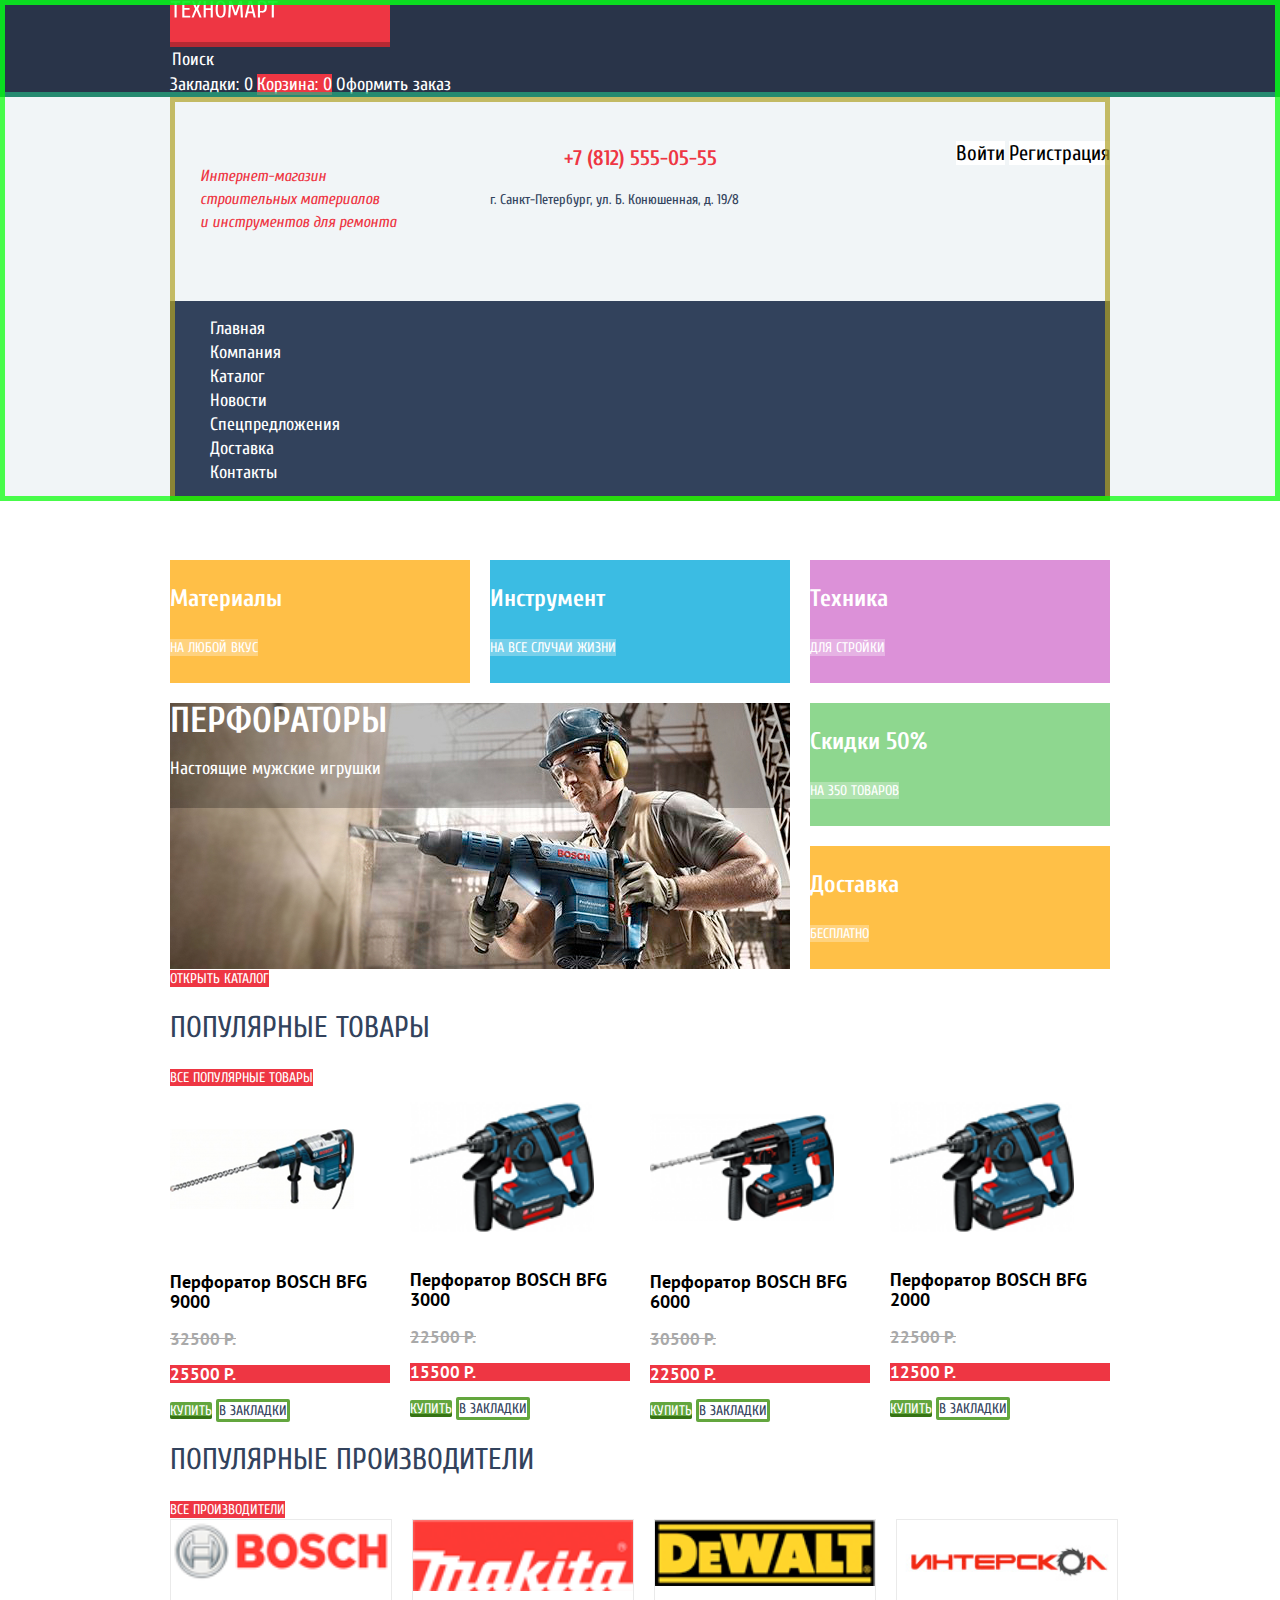
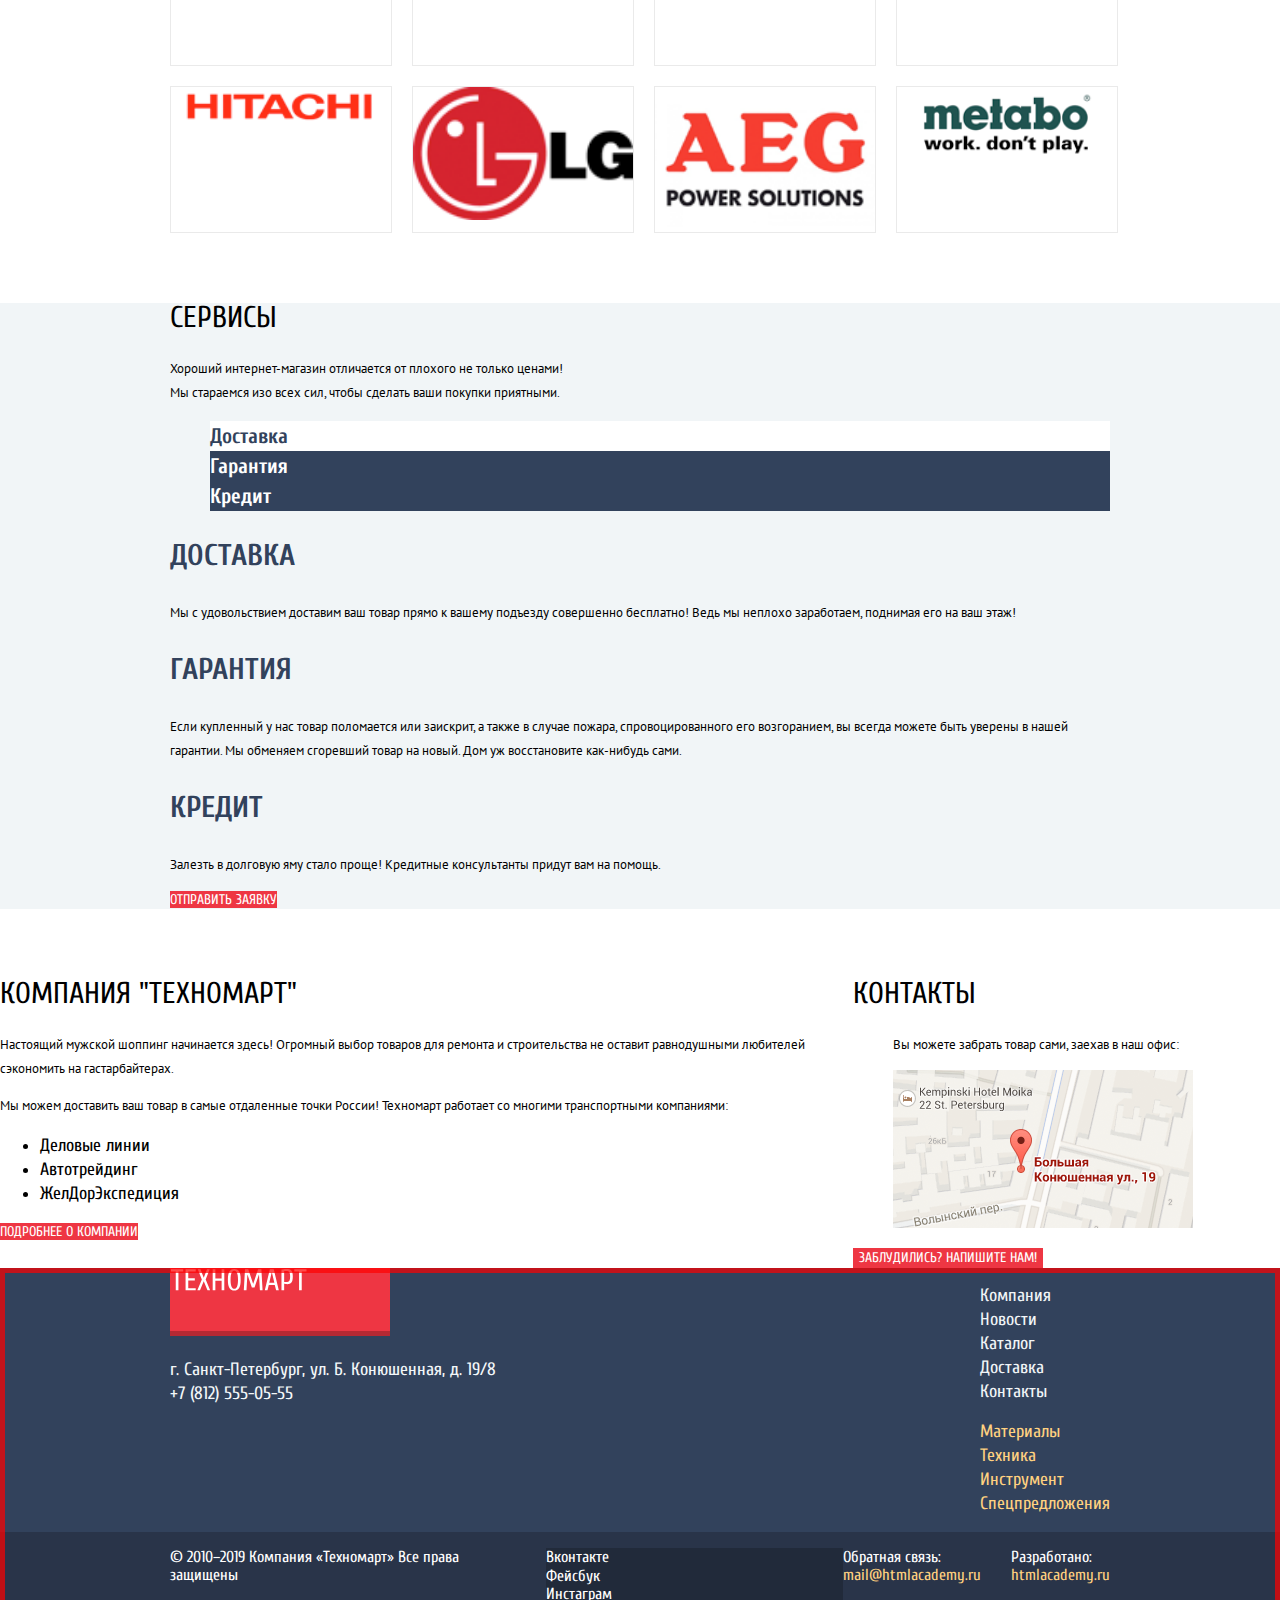
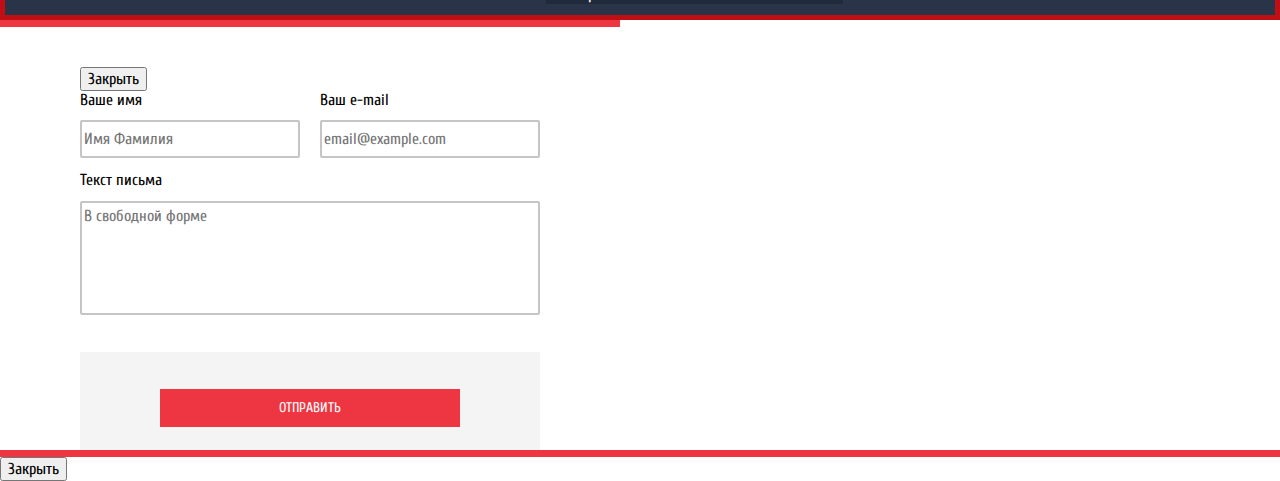
==== index.html @ 9238b3c6 "Сетка на гридах" ====
<!DOCTYPE html>
<html class="page" lang="ru">

<head>
  <meta charset="utf-8">
  <title>HTML Academy: Техномарт</title>
  <link rel="stylesheet" href="css/normalize.css">
  <link rel="icon" href="favicon.ico">
  <link rel="icon" href="img/favicons/152.svg" type="image/svg+xml">
  <link rel="apple-touch-icon" href="img/favicons/180x180.png">
  <link rel="manifest" href="manifest.webmanifest">
  <link rel="stylesheet"
    href="https://fonts.googleapis.com/css2?family=Cuprum:wght@400;700&family=PT+Sans:wght@400;700&display=swap">
  <link href="css/style.css" rel="stylesheet">
</head>

<body class="page-body">
  <header class="main-header">
    <div class="top-header-container">
      <nav class="header-navigation">
        <a class="header-logo" href="#">
          <img src="img/logo/logo-technomart.svg" width="108" height="18" alt="Логотип 'Техномарт'">
        </a>
        <form action="https://echo.htmlacademy.ru/" method="post">
          <input class="header-search" type="text" name="seach" placeholder="Поиск">
        </form>
        <a class="header-navigation-item bookmark" href="blank.html">Закладки: 0</a>
        <a class="header-navigation-item basket" href="blank.html">Корзина: 0</a>
        <a class="header-navigation-item order" href="blank.html">Оформить заказ</a>
      </nav>
    </div>
    <div class="bottom-header-container">
      <p class="header-title-company">Интернет-магазин строительных материалов<br /> и инструментов для ремонта</p>
      <section class="header-contact">
        <h2 class="hidden">Как нас найти</h2>
        <a class="contacts-phone" href="tel:+7(812)5550555">+7 (812) 555-05-55</a>
        <p class="contacts-adress">г. Санкт-Петербург, ул. Б. Конюшенная, д. 19/8</p>
      </section>
      <section class="user-info">
        <h2 class="hidden">Личный кабинет, регистрация</h2>
        <a class="login-button login-link" href="blank.html">Войти</a>
        <a class="login-button register-link" href="blank.html">Регистрация</a>
      </section>
      <nav class="main-header-navigation">
        <ul>
          <li><a class="header-navigation-item" href="">Главная</a></li>
          <li><a class="header-navigation-item" href="blank.html">Компания</a></li>
          <li><a class="header-navigation-item" href="catalog.html">Каталог</a></li>
          <li><a class="header-navigation-item" href="blank.html">Новости</a></li>
          <li><a class="header-navigation-item" href="blank.html">Спецпредложения</a></li>
          <li><a class="header-navigation-item" href="blank.html">Доставка</a></li>
          <li><a class="header-navigation-item" href="blank.html">Контакты</a></li>
        </ul>
      </nav>
    </div>
  </header>
  <main>
    <div class="main-container">
      <h1 class="hidden">Интернет-магазин строительных материалов и инструментов для ремонта</h1>
      <!-- Класс пока пустой -->
      <section class="goods-services">
        <h2 class="hidden">Товары и сервис</h2>
        <ul class="goods-services-nav">
          <li class="goods-services-item materials">
            <h3 class="goods-services-item-title">Материалы</h3>
            <a class="catalog-button" href="catalog.html">на любой вкус</a>
          </li>
          <li class="goods-services-item tools">
            <h3 class="goods-services-item-title">Инструмент</h3>
            <a class="catalog-button" href="catalog.html">на все случаи жизни</a>
          </li>
          <li class="goods-services-item technics">
            <h3 class="goods-services-item-title">Техника</h3>
            <a class="catalog-button" href="catalog.html">для стройки</a>
          </li>
          <li class="goods-services-item discounts">
            <h3 class="goods-services-item-title">Скидки 50%</h3>
            <a class="catalog-button" href="catalog.html">на 350 товаров</a>
          </li>
          <li class="goods-services-item delivery">
            <h3 class="goods-services-item-title">Доставка</h3>
            <a class="catalog-button" href="catalog.html">бесплатно</a>
          </li>
          <!--сделать продолжением списка-->
          <li class="goods-services-slider">
            <ul class="slider">
              <li class="slider-item slider-item-active slider-item-perforators">
                <p class="slider-item-title">Перфораторы</p>
                <p class="slider-item-text">Настоящие мужские игрушки</p>
              </li>
              <li class="slider-item slider-item-noactive slider-item-drills">
                <p class="slider-item-title">Дрели</p>
                <p class="slider-item-text">Соседям на радость!</p>
              </li>
            </ul>
          </li>
        </ul>
        <!--ТЗ: "Кнопка: «Открыть каталог» в слайдере — это ссылка, которая ведёт на
            внутреннюю страницу catalog.""-->
        <a class="button" href="catalog.html">открыть каталог</a>
      </section>
      <section class="popular-goods">
        <h2 class="section-title">Популярные товары</h2>
        <a class="button" href="blank.html">все популярные товары</a>
        <ul class="goods-list">
          <li class="goods-list-item">
            <img src="img/catalogitem/9000.png" width="184" height="164" alt="Модель перфоратора BOSCH BFG 9000">
            <h3 class="goods-item-title">Перфоратор BOSCH
              BFG 9000</h3>
            <p class="goods-item-text">32500 р.</p>
            <p class="button goods-item-button">25500 р.</p>
            <!--исправить с баттон на ссылку-->
            <a class="button button-green" href="blank.html">купить</a>
            <a class="button button-white" href="blank.html">в закладки</a>
          </li>
          <li class="goods-list-item">
            <img src="img/catalogitem/3000.png" width="184" height="164" alt="Модель перфоратора BOSCH BFG 3000">
            <h3 class="goods-item-title">Перфоратор BOSCH
              BFG 3000</h3>
            <p class="goods-item-text">22500 р.</p>
            <p class="button goods-item-button">15500 р.</p>
            <a class="button button-green" href="blank.html">купить</a>
            <a class="button button-white" href="blank.html">в закладки</a>
          </li>
          <li class="goods-list-item">
            <img src="img/catalogitem/6000.png" width="184" height="164" alt="Модель перфоратора BOSCH BFG 6000">
            <h3 class="goods-item-title">Перфоратор BOSCH
              BFG 6000</h3>
            <p class="goods-item-text">30500 р.</p>
            <p class="button goods-item-button">22500 р.</p>
            <a class="button button-green" href="blank.html">купить</a>
            <a class="button button-white" href="blank.html">в закладки</a>
          </li>
          <li class="goods-list-item">
            <img src="img/catalogitem/2000.png" width="184" height="164" alt="Модель перфоратора BOSCH BFG 2000">
            <h3 class="goods-item-title">Перфоратор BOSCH
              BFG 2000</h3>
            <p class="goods-item-text">22500 р.</p>
            <p class="button goods-item-button">12500 р.</p>
            <a class="button button-green" href="blank.html">купить</a>
            <a class="button button-white" href="blank.html">в закладки</a>
          </li>
        </ul>
      </section>
      <section class="popular-manufacturers">
        <h2 class="section-title">Популярные производители</h2>
        <a class="button" href="blank.html">Все производители</a>
        <ul class="popular-manufacturers-list">
          <li>
            <a class="popular-manufacturers-item" href="blank.html">
              <img src="img/popularBrands/brand-one.png" width="220" height="70" alt="Bosch">
            </a>
          </li>
          <li>
            <a class="popular-manufacturers-item" href="blank.html">
              <img src="img/popularBrands/brand-two.png" width="220" height="70" alt="Makita">
            </a>
          </li>
          <li>
            <a class="popular-manufacturers-item" href="blank.html">
              <img src="img/popularBrands/brand-three.png" width="220" height="70" alt="Dewalt">
            </a>
          </li>
          <li>
            <a class="popular-manufacturers-item" href="blank.html">
              <img src="img/popularBrands/brand-four.png" width="220" height="70" alt="Интерскол">
            </a>
          </li>
          <li>
            <a class="popular-manufacturers-item" href="blank.html">
              <img src="img/popularBrands/brand-five.png" width="220" height="70" alt="Hitachi">
            </a>
          </li>
          <li>
            <a class="popular-manufacturers-item" href="blank.html">
              <img src="img/popularBrands/brand-six.png" width="220" height="70" alt="LG">
            </a>
          </li>
          <li>
            <a class="popular-manufacturers-item" href="blank.html">
              <img src="img/popularBrands/brand-seven.png" width="220" height="70" alt="AEG Power Solutions">
            </a>
          </li>
          <li>
            <a class="popular-manufacturers-item" href="blank.html">
              <img src="img/popularBrands/brand-eight.png" width="220" height="70" alt="Metabo. Work, don't play">
            </a>
          </li>
        </ul>
      </section>
    </div>
    </div>
    <div class="services-wrapper">
      <section class="services">
        <h2 class="section-title-black">Сервисы</h2>
        <p class="main-text">Хороший интернет-магазин отличается от плохого не только ценами!
          <br>
          Мы стараемся изо всех сил, чтобы сделать ваши покупки приятными.
        </p>
        <ul class="services-navigation">
          <li class="services-navigation-item services-navigation-item-active">
            <!--ссылки? куда? - оставляем так-->
            <a href="">Доставка</a>
          </li>
          <li class="services-navigation-item">
            <a href="">Гарантия</a>
          </li>
          <li class="services-navigation-item">
            <a href="">Кредит</a>
          </li>
        </ul>
        <h3 class="section-title">доставка</h3>
        <p class="main-text">Мы с удовольствием доставим ваш товар прямо
          к вашему подъезду совершенно бесплатно!
          Ведь мы неплохо заработаем,
          поднимая его на ваш этаж!</p>
        <h3 class="section-title">гарантия</h3>
        <p class="main-text">Если купленный у нас товар поломается или заискрит,
          а также в случае пожара, спровоцированного его возгоранием,
          вы всегда можете быть уверены в нашей
          гарантии. Мы обменяем сгоревший товар на новый.
          Дом уж восстановите как-нибудь сами.</p>
        <h3 class="section-title">кредит</h3>
        <p class="main-text">Залезть в долговую яму стало проще!
          Кредитные консультанты придут вам на помощь.</p>
        <a class="button" href="blank.html">отправить заявку</a>
      </section>
    </div>
    <div class="company-contacts">
      <section class="companions">
        <h2 class="section-title-black">компания "техномарт"</h2>
        <p class="main-text">
          Настоящий мужской шоппинг начинается здесь! Огромный выбор товаров для
          ремонта и строительства не оставит равнодушными любителей сэкономить на
          гастарбайтерах.
        </p>
        <p class="main-text">
          Мы можем доставить ваш товар в самые отдаленные точки России!
          Техномарт работает со многими транспортными компаниями:
        </p>
        <ul class="companions-list">
          <li class="companions-list-item">Деловые линии</li>
          <li class="companions-list-item">Автотрейдинг</li>
          <li class="companions-list-item">ЖелДорЭкспедиция</li>
        </ul>
        <a class="button" href="blank.html">подробнее о компании</a>
      </section>
      <section class="footer-map">
        <h2 class="section-title-black">контакты</h2>
        <figure>
          <p class="main-text">Вы можете забрать товар сами,
            заехав в наш офис:
          </p>
          <img src="img/map1.png" width="300" height="158" alt="Карта">
        </figure>
        <button class="button" type="button">заблудились? напишите нам!</button>
      </section>
    </div>
  </main>
  <footer class="main-footer">
    <div class="footer-top-wrapper">
      <div class="footer-top">
        <section class="footer-contact">
          <h2 class="hidden">Адрес</h2>
          <a class="footer-logo" href="#"><img src="img/logo/logo-technomart.svg" width="136.5" height="21.6"
              alt="Логотип 'Техномарт'"></a>
          <p class="footer-adress">
            г. Санкт-Петербург, ул. Б. Конюшенная, д. 19/8
            +7 (812) 555-05-55
          </p>
        </section>
        <section class="footer-navigation">
          <ul class="footer-navigation-list-up">
            <li><a class="footer-navigation-item" href="blank.html">Компания</a></li>
            <li><a class="footer-navigation-item" href="blank.html">Новости</a></li>
            <li><a class="footer-navigation-item" href="catalog.html">Каталог</a></li>
            <li><a class="footer-navigation-item" href="blank.html">Доставка</a></li>
            <li><a class="footer-navigation-item" href="blank.html">Контакты</a></li>
          </ul>
          <ul class="footer-navigation-list-down">
            <li><a class="footer-navigation-item" href="blank.html">Материалы</a></li>
            <li><a class="footer-navigation-item" href="blank.html">Техника</a></li>
            <li><a class="footer-navigation-item" href="blank.html">Инструмент</a></li>
            <li><a class="footer-navigation-item" href="blank.html">Спецпредложения</a></li>
          </ul>
        </section>
      </div>
    </div>
    <div class="footer-bottom-wrapper">
      <div class="footer-bottom">
        <p class="footer-text">
          © 2010–2019 Компания «Техномарт»
          Все права защищены
        </p>
        <section class="footer-social">
          <h2 class="hidden">Давайте дружить!</h2>
          <ul class="footer-social-list">
            <li class="footer-social-item">
              <a href="#">Вконтакте</a>
            </li>
            <li class="footer-social-item">
              <a href="#">Фейсбук</a>
            </li>
            <li class="footer-social-item">
              <a href="#">Инстаграм</a>
            </li>
          </ul>
        </section>
        <p class="footer-mail">
          Обратная связь:
          <a class="footer-link" href="mailto:mail@htmlacademy.ru">mail@htmlacademy.ru</a>
        </p>
        <p class="footer-copyright">
          Разработано:
          <a class="footer-link" href="https://htmlacademy.ru">htmlacademy.ru</a>
        </p>
      </div>
    </div>
  </footer>
  <section class="modal modal-letter">
    <h2 class="hidden">Напишите нам</h2>
    <button class="modal-close modal-close-letter" type="button">Закрыть</button>
    <form class="modal-form">
      <label>Ваше имя
        <input class="modal-form-input modal-form-name" type="text" name="user-name" placeholder="Имя Фамилия">
      </label>
      <label>Ваш e-mail
        <input class="modal-form-input modal-form-email" type="email" name="user-email" placeholder="email@example.com">
      </label>
      <label class="modal-letter-text">Текст письма
        <input class="modal-form-input modal-form-text" type="text" name="user-text" placeholder="В свободной форме">
      </label>
      <div class="button-letter-wrapper">
        <button class="button button-letter" type="submit">отправить</button>
      </div>
    </form>
  </section>
  <section class="modal modal-map">
    <h2 class="hidden">Как до нас добраться</h2>
    <!-- Здесь будет карта -->
    <button class="modal-close" type="button">Закрыть</button>
  </section>
</body>

</html>
---- css/style.css ----
/*не получ определить цвет в хедере
F3F7F8
--basic-yellow: #FFBF47;
--basik-blue-light: #3BBCE3;
--basik-purple: #DC91D8;
--basik-green-light: #8ED78F;
--basic-yellow-light: #FFC047;
*/


/* Variables */

:root {
  --basic-white: #ffffff;
  --basik-blue-dark: #293449;
  --basik-blue: #32425C;
  --basik-red: #EE3643;
  --basic-black: #000000;
  --basic-green: #63A63E;
  --basic-yellow: #FFD180;
  --basic-neutral:  #F9F5F0;
  --basik-neutral-light: #F1F5F7;
  --basik-neutral-light-catalog: #F7F3EC;
  --basic-grey: #A9A9A9;
  --basic-greylight: #C5C5C5;

  --cuprum: "Cuprum", Arial, sans-serif;
  --pt-sans: "PT Sans", "Roboto", sans-serif;
}
/* Global */

input, input:hover, input:focus, input:active {
  border: none;
  outline: none;
}
fieldset {
  border: none;
}
.page {
  height: 100%;
}
.hidden {
  display: none;
}
.page-body {
  min-width: 1200px;
  margin: 0;
  padding: 0;
  font-family: var(--cuprum);
  color: var(--basic-white);
  background-color: var(--basic-white);

  min-height: 100%;
  display: grid;
  grid-template-rows: min-content 1fr min-content;
  align-content: start;
    }
a {
    text-decoration: none;
    color: inherit;
  }
  img {
    max-width: 100%;
    height: auto;
  }
  h1 {
    font-weight: normal;

      }
  h2 {
font-weight: normal;

  }
  /* main-header */

.main-header {
  background-color: var(--basik-neutral-light);
  min-height: 320px;
  outline: 5px solid rgba(0, 255, 0, 0.7);
  outline-offset: -5px;
  margin-bottom: 59px;

  }
  .top-header-container {
    background-color: var(--basik-blue-dark);
    outline: 5px solid rgba(37, 175, 129, 0.7);
    outline-offset: -5px;


  }


.header-logo {
  height: 47px;
  width: 220px;
  background: var(--basik-red);
  box-shadow: inset 0 -5px 0 rgba(0, 0, 0, 0.24);
  display: block;
}
.header-logo:active {
  background: #BA2732;
  box-shadow: inset 0 -5px 0 rgba(0, 0, 0, 0.24);
  display: block;
}
.main-container {
  width: 940px;
  margin: 0 auto;
  background-color: var(--basic-white);
}
.footer-logo {
  height: 68px;
  width: 220px;
  background: var(--basik-red);
  box-shadow: inset 0 -5px 0 rgba(0, 0, 0, 0.24);
  display: block;
}
.footer-logo:active {
  background:  #BA2732;
  box-shadow: inset 0 -5px 0 rgba(0, 0, 0, 0.24);
  display: block;
}
/* header-navigation*/

.header-navigation {
  background-color: var(--basik-blue-dark);
  min-height: 42px;
  width: 940px;
  margin: 0 auto;
}
.header-search {
  background-color: transparent;
  color: var(--basic-white);
  font-size: 18px;
  line-height: 24px;
}
.header-search::placeholder {
  color: var(--basic-white);
  font-size: 18px;
  line-height: 24px;
  font-family: var(--cuprum);
}

.header-search:focus {
  color: var(--basic-black);
  background-color: var(--basic-white);
}
.header-search:focus::placeholder {
  color: var(--basic-black);
}
.header-title-company {
  background-color: transparent;
  color: var(--basik-red);
  font-style: italic;
  font-size: 16px;
  line-height: 23px;
}
.contacts-phone {
  color: var(--basik-red);
  font-weight: bold;
  font-size: 21px;
  line-height: 30px;
  display: block;
  min-width: 270px;
  min-height: 45px;
  text-align: center;
}
.contacts-adress {
  color: var(--basik-blue);
  font-size: 14px;
  line-height: 24px;
  margin: 0;
}
.login-button {
  color: var(--basic-black);
  background-color: var(--basic-white);
  font-size: 21px;
  line-height: 21px;
}
.login-button:hover {
  color: var(--basik-red);
}
.login-button:active {
  color: var(--basic-greylight);
}

.bottom-header-container {
  outline: 5px solid rgba(175, 161, 37, 0.7);
  outline-offset: -5px;
  width: 940px;
  margin: 0 auto;
  display: grid;
  grid-template-columns: 1fr 1fr 1fr;
  grid-template-rows: min-content;
  column-gap: 20px;
}
.header-contact, .user-info {
  margin-top: 46px;
  min-height: 158px;
  box-sizing: border-box;
}
.user-info {
  justify-self: end;
}
.header-title-company {
  align-self: center;
  width: 197px;
  margin-left: 30px;
}
.main-header-navigation {
  background-color: var(--basik-blue);
  grid-column-start: 1;
  grid-column-end: -1;
}
.main-header-navigation ul {
  list-style: none;
}
.header-navigation-item {
  font-size: 18px;
  line-height: 24px;
}
.header-navigation-item:hover {
  background-color: var(--basik-blue-dark);
}
.header-navigation-item:active {
  color: rgba(255, 255, 255, 0.5);
  box-shadow: inset 0 -5px 0 #293449;
}
.basket {
  background-color: var(--basik-red);
}
}
.order {
  background-color: var(--basic-green);
}
.order:hover {
  background-color: #5FBB2D;
}
.order:active {
  background-color: var(--basic-green);
  color: rgba(255, 255, 255, 0.5);
  box-shadow: none;
}
.bookmark:active {
  background-color: #161D29;
}

.goods-services-nav {
  list-style: none;
  display: grid;
  grid-template-columns:  1fr 1fr 1fr;
  gap: 20px;
  padding: 0;
  margin: 0;
}
.goods-services-item {
  width: 300px;
  min-height: 123px;
}
.goods-services-item-title {
font-weight: bold;
font-size: 24px;
line-height: 30px;

}
.catalog-button {
  font-weight: 400;
  font-size: 14px;
  line-height: 18px;
  background-color: rgba(255, 255, 255, 0.3);
  text-transform: uppercase;
}
.catalog-button:hover {
  background-color: rgba(197,197,197,0.3);

}
.catalog-button:active {
  background-color: rgba(169,169,169,0.3);
}
.materials {
  background-color: #FFBF47;

}
.tools {
  background-color: #3BBCE3;

}
.technics {
  background-color: #DC91D8;

}
.discounts {
  background-color: #8ED78F;

}
.delivery {
  background-color: #FFC047;

}
.goods-services-slider {
  grid-column-start: 1;
  grid-column-end: 3;
  grid-row-start: 2;
  grid-row-end: 4;
}
.slider {
  list-style: none;
  padding: 0;
}
.slider-item {
  min-width: 620px;
  min-height: 266px;
  background-repeat: no-repeat;
}
.slider-item-drills {
  background-image: url(../img/sliderTop/drills.jpg);
}
.slider-item-perforators {
  background-image: url(../img/sliderTop/perforators.jpg);
}
.slider-item-noactive {
  display: none;
}
.slider-item-title {
  font-weight: bold;
  font-size: 36px;
  line-height: 36px;
  text-transform: uppercase;
  margin: 0;
}
.slider-item-text {
  font-size: 18px;
  line-height: 24px;
}
.button {
  background-color: var(--basik-red);
  color: var(--basic-white);
  font-size: 14px;
  line-height: 18px;
  text-transform: uppercase;
  border: none;
}
.button:hover {
  background: #CA2C37;
}
.button:active {
  background:#BA2732;;
}

.section-title {
  font-size: 30px;
  line-height: 30px;
  color: var(--basik-blue);
  text-transform: uppercase;
}
.section-title-black {
  font-size: 30px;
  line-height: 30px;
  color: var(--basic-black);
  text-transform: uppercase;
  margin: 0 0 24px;
}

/*catalog goods*/
.page-catalog {
  display: grid;
  grid-template-columns: 220px 1fr;
}


.goods-list {
  list-style: none;
  display: grid;
  grid-template-columns: repeat(4, 1fr);
  gap: 20px;
  padding: 0;
  margin: 0;
}
.goods-list-item {
  min-height: 318px;
  width: 220px;
  font-family: var(--pt-sans);
}

.goods-item-title {
  font-weight: bold;
  font-size: 18px;
  line-height: 20px;
  color: var(--basic-black);
}
.goods-item-text {
  font-weight: bold;
  font-size: 17px;
  line-height: 18px;
  text-decoration-line: line-through;
  text-transform: uppercase;
  color: var(--basic-grey);
}
.goods-item-button {
  font-weight: bold;
  font-size: 17px;
  line-height: 18px;
}
.catalog-goods-list .goods-list {
  grid-template-columns: repeat(3, 1fr);
}
.button-green {
  font-size: 14px;
  line-height: 18px;
  text-transform: uppercase;
  background-color: var(--basic-green);
  color: inherit;
  font-family: var(--cuprum);
  border-radius: 2px;
  box-shadow: inset 0 -3px 0 #367315;
}
.button-green:hover {
  background-color: #5FBB2D;
}
.button-green:active {
  background-color: #518534;
}

.button-white {
  font-size: 14px;
  line-height: 18px;
  text-transform: uppercase;
  background-color: var(--basic-white);
  color: var(--basik-blue);
  border: 3px solid #63A63E;
  border-radius: 2px;
  font-family: var(--cuprum);
  border-radius: 2px;
}

.button-white:hover {
border: 3px solid var(--basik-blue);
border-radius: 2px;
background-color: var(--basic-white);
}
.button-white:active {
  border: 3px solid #98A0AD;
  color: #98A0AD;
  background-color: var(--basic-white);
}

  /*popular-manufacturers*/

 .popular-manufacturers-list {
  display: grid;
  grid-template-columns: repeat(4, 1fr);
  gap: 20px;
  padding: 0;
  margin: 0;
 }
.popular-manufacturers-item {
  background-color: var(--basic-white);
  width: 220px;
  min-height: 145px;
  border: 1px solid #EAEAEA;
  display: block;
}

.popular-manufacturers-item:hover {
  border: 1px solid #EAEAEA;
  box-shadow: 0 4px 4px rgba(0, 0, 0, 0.25);
}

.popular-manufacturers-item:active {
  border: 1px solid #EAEAEA;
  box-shadow: 0 4px 4px rgba(0, 0, 0, 0.25);
  opacity: 0.5;
  filter: drop-shadow(0px 4px 20px rgba(0, 0, 0, 0.15));
}

/*Services*/

.services-wrapper {
  background-color: var(--basik-neutral-light);
}
.services {
  width: 940px;
  margin: 70px auto;
}
.main-text {
  font-family: var( --pt-sans);
  font-size: 13px;
  line-height: 24px;
  color: var(--basic-black);
}
.services-navigation {
  list-style: none;
}

.services-navigation-item {
  background-color: var(--basik-blue);
  font-weight: bold;
  font-size: 21px;
  line-height: 30px;
  color: inherit;
}
.services-navigation-item:hover {
  background: var(--basik-blue-dark);
  box-shadow: 0 1px 0 #293449, inset 0 1px 0 #405069;
}
.services-navigation-item-active {
  background: var(--basic-white);
  color: var(--basik-blue);
  pointer-events: none;
}

.company-contacts {
  list-style: none;
  display: grid;
  grid-template-columns: 2fr 1fr;
}
.companions-list-item {
  font-size: 18px;
  line-height: 24px;
  color: var(--basic-black);
}

/*Footer*/




/*
.footer-navigation {
  background-color: var(--basik-blue);
}

*/
.main-footer {
  outline: 5px solid rgba(255, 0, 0, 0.7);
  outline-offset: -5px;
}
.footer-top-wrapper {
  background-color: var(--basik-blue);
}
.footer-top {
  width: 940px;
  margin: auto;
  display:grid;
  grid-template-columns: 1fr 2fr;
}
.footer-navigation {
 justify-self: end;
}

.footer-bottom-wrapper {
  background-color: var(--basik-blue-dark);
}
.footer-bottom {
  width: 940px;
  margin: auto;
  display:grid;
  grid-template-columns: 2fr 2fr 1fr min-content;
}
.footer-adress {
  font-size: 18px;
  line-height: 24px;
  color: #F3F7F9;
  width: 329px;
  margin: 22px 0 54px;
}
.footer-navigation-list-up {
  list-style: none;
}
.footer-navigation-list-up .footer-navigation-item {
  font-size: 18px;
  line-height: 24px;
  color: var(--basik-neutral-light);
}
.footer-navigation-list-up .footer-navigation-item:hover {
  text-decoration: underline;
}
.footer-navigation-list-up .footer-navigation-item:active {
  opacity: 0.5;
}
.footer-navigation-list-down {
  list-style: none;

}
.footer-navigation-list-down .footer-navigation-item {
  font-size: 18px;
  line-height: 24px;
  color:  #FFD180;
}
.footer-navigation-list-down .footer-navigation-item:hover {
  text-decoration: underline;
}
.footer-navigation-list-down .footer-navigation-item:active {
  opacity: 0.5;
}

 /* м.б. создать 1 див на два section и сделать заливку? */

.footer-text {
  font-size: 16px;
  line-height: 18px;
  color:inherit;
}
.footer-social-list {
list-style: none;
}
.footer-social-item {
  color:inherit;
  background-color: #212A3A;
}
.footer-social-item:hover {
  background-color: var(--basik-red);
}
.footer-mail {
  font-size: 16px;
  line-height: 18px;
  color: inherit;
}
.footer-copyright {
  font-size: 16px;
  line-height: 18px;
  color: inherit;

}
.footer-link {
  font-size: 16px;
  line-height: 18px;
  color: #FFD180;
}

.footer-link:hover {
  text-decoration: underline;
}
.footer-link:active {
  color: var(--basik-red);
}

/*Modal*/

.modal {
background-color: var(--basic-white);
color: var(--basic-black);
border-top: 7px solid var(--basik-red);
}

.modal-letter {
  height: 430px;
  width: 620px;
  padding: 40px 80px 37px;
  box-sizing: border-box;
}
.modal-form {
  display:grid;
  grid-template-columns: 1fr 1fr;
  column-gap: 20px;
}

.modal-form-input {
  display: block;
  width: 100%;
  background-color: transparent;
  border: 2px solid #C5C5C5;
  border-radius: 2px;
  margin-top: 11px;
  box-sizing: border-box;
  min-height: 38px;

}
.modal-letter-text {
  grid-column-start: 1;
  grid-column-end: -1;
  margin-top: 13px;
  padding-bottom: 37px;
}
.modal-form-text {
  min-height: 114px;
  min-width: 460px;
  /* ????? */
  vertical-align: top;
  /* padding */
  padding-bottom: 83px;
}
.button-letter-wrapper {
  background-color: #F4F4F4;
  height: 112px;
  width: 100%;
  padding: 37px 80px;
  box-sizing: border-box;
  grid-column-start: 1;
  grid-column-end: -1;
}
.button-letter {
  width: 100%;
  height: 38px;
}

/*for Catalog header*/

.user-card {
  font-size: 21px;
  line-height: 21px;
  color: var(--basic-black);
  background-color: var(--basic-white);
  display: block;
}
.user-area {
  font-size: 16px;
  line-height: 18px;
  color: var(--basik-blue);
}
.user-area:hover {
color: var(--basik-red);
}
.user-area:active {
  color: var(--basic-greylight);
  }
.user-card:active {
  color: var(--basic-greylight);
}

/*main*/

/*breadcrumbs*/

.breadcrumbs {
  list-style: none;
  margin: 0;
  padding: 0;
  grid-column-start: 1;
  grid-column-end: -1;
}

.breadcrumbs-item {
  font-family: var( --pt-sans);
  font-size: 13px;
  line-height: 18px;
  color: var(--basic-black);
  text-transform: uppercase;
}

/*filters*/

.page-title-catalog {
  font-size: 30px;
  line-height: 30px;
  text-transform: uppercase;
  background-color: #F2F6F8;
  color: var(--basik-blue);
  margin: 20px 0;
  padding: 30px;
  grid-column-start: 1;
  grid-column-end: -1;
}
.filters {
color: var(--basic-black);
text-transform: uppercase;
font-family: var( --pt-sans);
font-size: 15px;
line-height: 19px;
grid-row: 3/5;
}
.filters-title {
  font-family: var( --pt-sans);
  font-size: 13px;
  line-height: 18px;
  background-color:  var(--basik-neutral-light-catalog);
}
.filters-title-item {
  font-family: var( --pt-sans);
  font-weight: bold;
  font-size: 17px;
  line-height: 30px;
  text-transform: uppercase;
}
.text-field, .text-field::placeholder {
  font-size: 17px;
  line-height: 18px;
  color: var(--basic-black);
  background-color: var(--basik-neutral-light-catalog);
  text-align: center;
}

/*sort*/

.sort {
  font-family: var( --pt-sans);
  background-color: var(--basik-neutral-light-catalog);
  font-size: 13px;
  line-height: 18px;
  color: var(--basic-black);
  text-transform: uppercase;
}
.sort-title {
  font-size: 13px;
}
.sort-item {
  opacity: 0.3;
  border-bottom: 1px dashed var(--basik-red);
}
.sort-item:hover {
  color: var(--basic-black);
  border-bottom: 1px solid var(--basik-red);
  opacity: 1;
}
.sort-item-active {
  color: var(--basik-red);
  border-bottom: none;
  opacity: 1;
}
.goods-list {
list-style: none;
}

.pager-navigation {
list-style: none;
}
.pager-item {
  font-family: var( --pt-sans);
  font-size: 13px;
  line-height: 18px;
  border: 1px solid  #E5E5E5;
  border-radius: 2px;
  color: var(--basic-black);
  text-transform: uppercase;
}
.pager-item:hover {
  border: 1px solid var(--basic-greylight);
  border-radius: 2px;
}
.pager-item:active {
  border: 1px solid var(--basik-red);
  border-radius: 2px;
}
.pager-item-active {
  background-color: var(--basik-red);
  color: var(--basic-white)
}
.page-discription-wrapper{
  background: var(--basik-neutral-light);
}
.page-discription {
  width: 940px;
  margin: 0 auto;
}
.page-discription-title {
  font-size: 30px;
  line-height: 30px;
  color: var(--basic-black);
  text-transform: uppercase;
}
.text-description {
  font-family: var( --pt-sans);
  font-size: 13px;
  line-height: 24px;
  color: var(--basic-black);
}
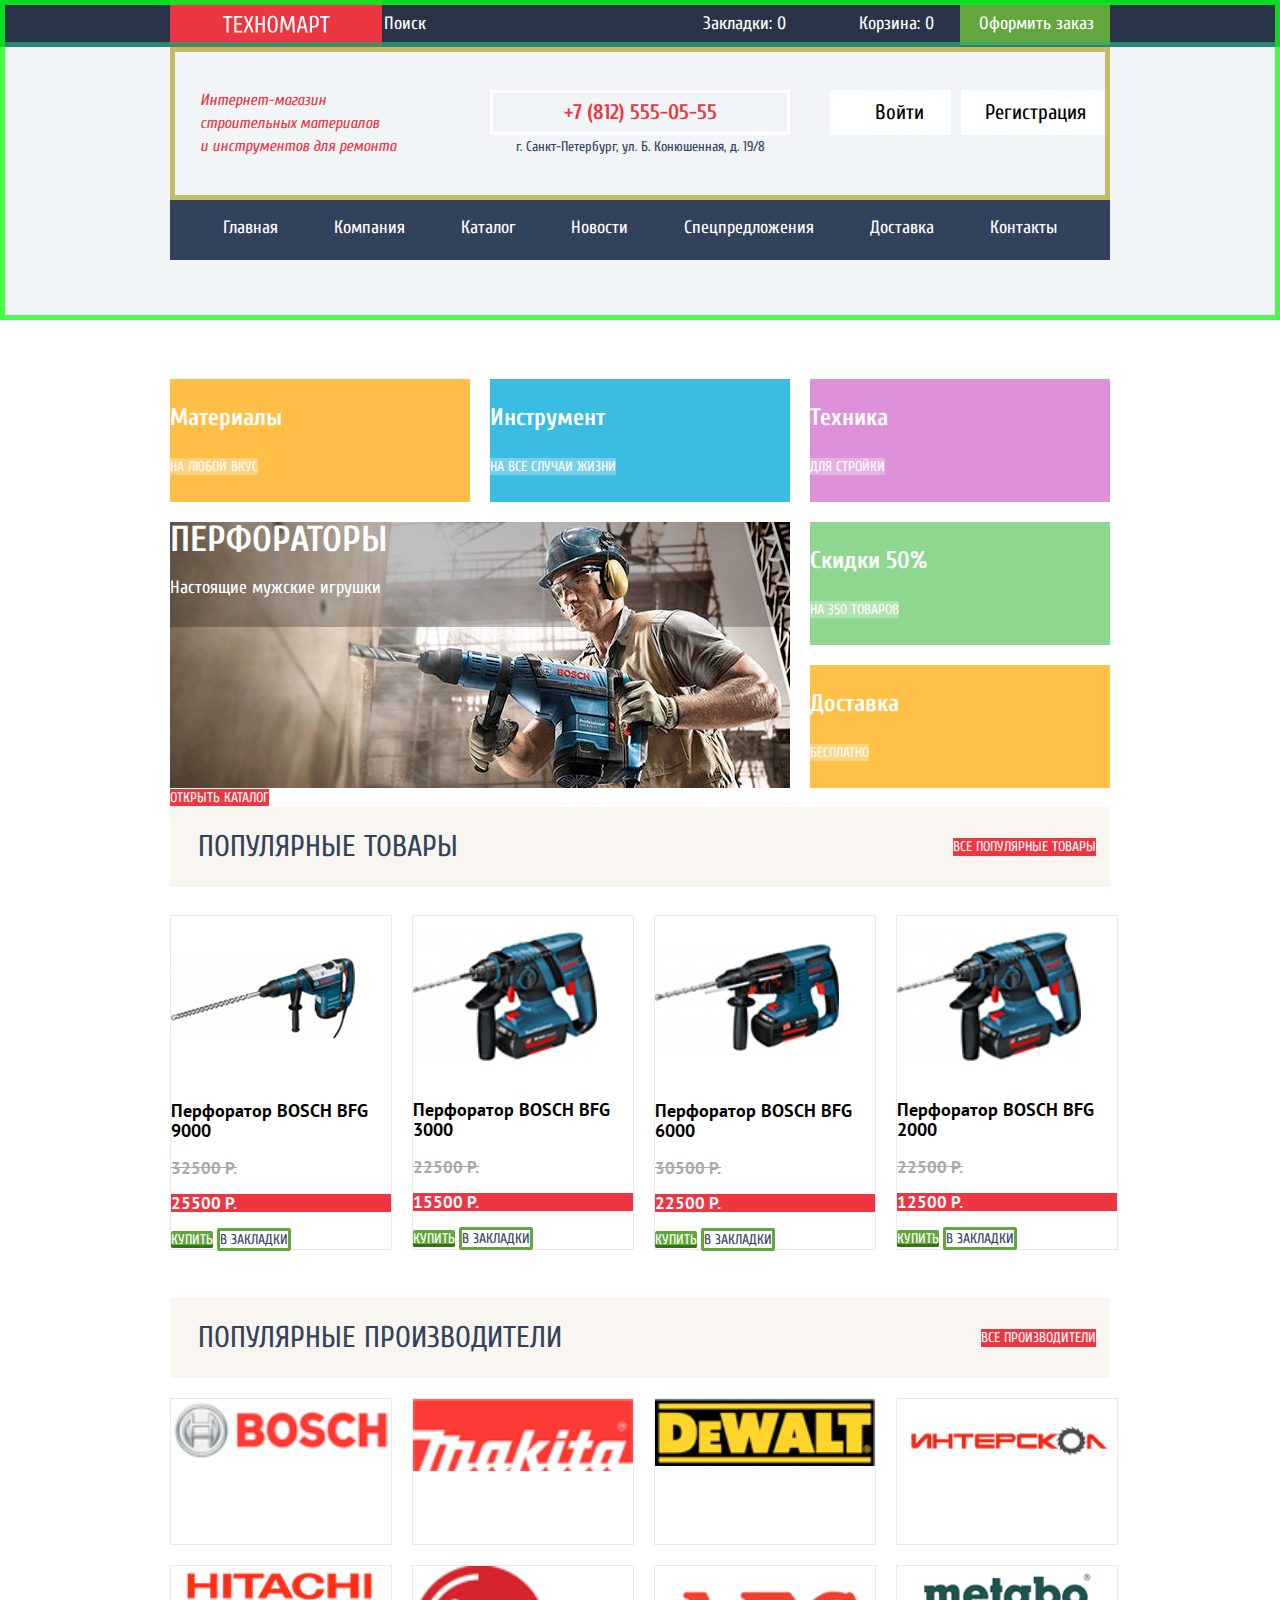
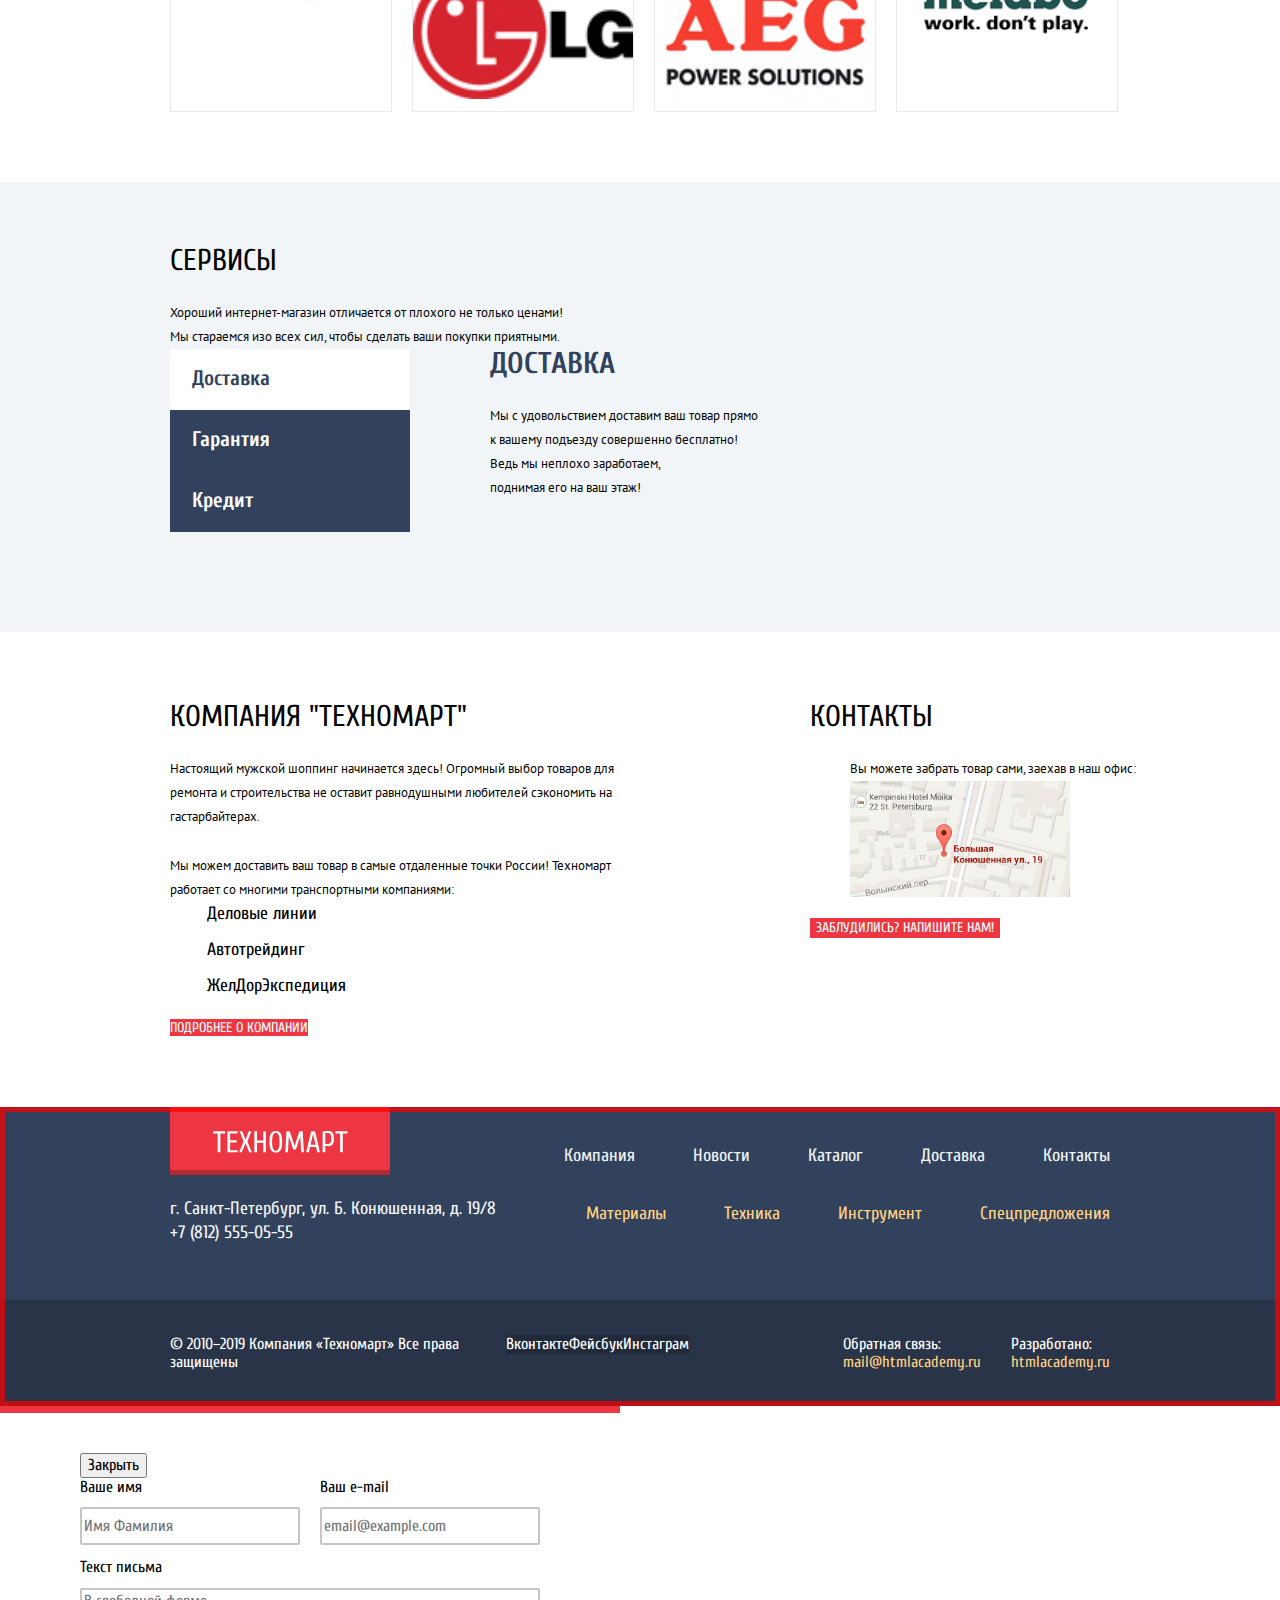
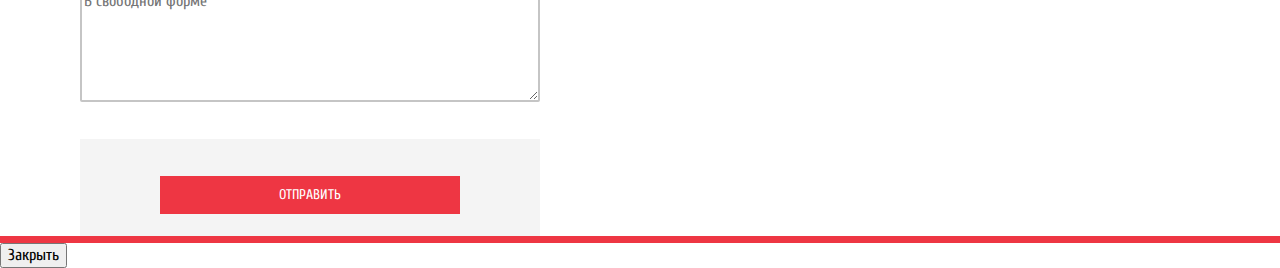
==== commit 262f5bbd: "сетки на флексах" ====
--- a/index.html
+++ b/index.html
@@ -17,7 +17,7 @@
 <body class="page-body">
   <header class="main-header">
     <div class="top-header-container">
-      <nav class="header-navigation">
+      <nav class="header-navigation main-container">
         <a class="header-logo" href="#">
           <img src="img/logo/logo-technomart.svg" width="108" height="18" alt="Логотип 'Техномарт'">
         </a>
@@ -29,7 +29,7 @@
         <a class="header-navigation-item order" href="blank.html">Оформить заказ</a>
       </nav>
     </div>
-    <div class="bottom-header-container">
+    <div class="bottom-header-container main-container">
       <p class="header-title-company">Интернет-магазин строительных материалов<br /> и инструментов для ремонта</p>
       <section class="header-contact">
         <h2 class="hidden">Как нас найти</h2>
@@ -41,8 +41,9 @@
         <a class="login-button login-link" href="blank.html">Войти</a>
         <a class="login-button register-link" href="blank.html">Регистрация</a>
       </section>
-      <nav class="main-header-navigation">
-        <ul>
+    </div>
+      <nav class="header-navigation-main main-container">
+        <ul class="header-navigation-list">
           <li><a class="header-navigation-item" href="">Главная</a></li>
           <li><a class="header-navigation-item" href="blank.html">Компания</a></li>
           <li><a class="header-navigation-item" href="catalog.html">Каталог</a></li>
@@ -52,9 +53,8 @@
           <li><a class="header-navigation-item" href="blank.html">Контакты</a></li>
         </ul>
       </nav>
-    </div>
   </header>
-  <main>
+  <main class="index-content">
     <div class="main-container">
       <h1 class="hidden">Интернет-магазин строительных материалов и инструментов для ремонта</h1>
       <!-- Класс пока пустой -->
@@ -100,8 +100,10 @@
         <a class="button" href="catalog.html">открыть каталог</a>
       </section>
       <section class="popular-goods">
+        <div class="title-container">
         <h2 class="section-title">Популярные товары</h2>
         <a class="button" href="blank.html">все популярные товары</a>
+        </div>
         <ul class="goods-list">
           <li class="goods-list-item">
             <img src="img/catalogitem/9000.png" width="184" height="164" alt="Модель перфоратора BOSCH BFG 9000">
@@ -143,8 +145,10 @@
         </ul>
       </section>
       <section class="popular-manufacturers">
+        <div class="title-container">
         <h2 class="section-title">Популярные производители</h2>
         <a class="button" href="blank.html">Все производители</a>
+      </div>
         <ul class="popular-manufacturers-list">
           <li>
             <a class="popular-manufacturers-item" href="blank.html">
@@ -197,6 +201,7 @@
           <br>
           Мы стараемся изо всех сил, чтобы сделать ваши покупки приятными.
         </p>
+        <div class="services-navigation-container">
         <ul class="services-navigation">
           <li class="services-navigation-item services-navigation-item-active">
             <!--ссылки? куда? - оставляем так-->
@@ -209,24 +214,34 @@
             <a href="">Кредит</a>
           </li>
         </ul>
+        <div class="visible">
         <h3 class="section-title">доставка</h3>
         <p class="main-text">Мы с удовольствием доставим ваш товар прямо
+          <br>
           к вашему подъезду совершенно бесплатно!
+          <br>
           Ведь мы неплохо заработаем,
+          <br>
           поднимая его на ваш этаж!</p>
+        </div>
+        </div>
+          <div class="hidden">
         <h3 class="section-title">гарантия</h3>
         <p class="main-text">Если купленный у нас товар поломается или заискрит,
           а также в случае пожара, спровоцированного его возгоранием,
           вы всегда можете быть уверены в нашей
           гарантии. Мы обменяем сгоревший товар на новый.
           Дом уж восстановите как-нибудь сами.</p>
+        </div>
+        <div class="hidden">
         <h3 class="section-title">кредит</h3>
         <p class="main-text">Залезть в долговую яму стало проще!
           Кредитные консультанты придут вам на помощь.</p>
-        <a class="button" href="blank.html">отправить заявку</a>
-      </section>
-    </div>
-    <div class="company-contacts">
+          <a class="button" href="blank.html">отправить заявку</a>
+        </div>
+      </section>
+    </div>
+    <div class="company-contacts main-container">
       <section class="companions">
         <h2 class="section-title-black">компания "техномарт"</h2>
         <p class="main-text">
@@ -328,7 +343,7 @@
         <input class="modal-form-input modal-form-email" type="email" name="user-email" placeholder="email@example.com">
       </label>
       <label class="modal-letter-text">Текст письма
-        <input class="modal-form-input modal-form-text" type="text" name="user-text" placeholder="В свободной форме">
+        <textarea class="modal-form-input modal-form-text" type="text" name="user-text" placeholder="В свободной форме"></textarea>
       </label>
       <div class="button-letter-wrapper">
         <button class="button button-letter" type="submit">отправить</button>
--- a/css/style.css
+++ b/css/style.css
@@ -24,7 +24,7 @@
   --basic-grey: #A9A9A9;
   --basic-greylight: #C5C5C5;
 
-  --cuprum: "Cuprum", Arial, sans-serif;
+  --cuprum: "Cuprum", "Arial", sans-serif;
   --pt-sans: "PT Sans", "Roboto", sans-serif;
 }
 /* Global */
@@ -40,7 +40,16 @@
   height: 100%;
 }
 .hidden {
-  display: none;
+  position: absolute;
+  width: 1px;
+  height: 1px;
+  margin: -1px;
+  border: 0;
+  padding: 0;
+  white-space: nowrap;
+  clip-path: inset(100%);
+  clip: rect(0 0 0 0);
+  overflow: hidden;
 }
 .page-body {
   min-width: 1200px;
@@ -78,41 +87,46 @@
   min-height: 320px;
   outline: 5px solid rgba(0, 255, 0, 0.7);
   outline-offset: -5px;
-  margin-bottom: 59px;
-
   }
   .top-header-container {
     background-color: var(--basik-blue-dark);
     outline: 5px solid rgba(37, 175, 129, 0.7);
     outline-offset: -5px;
-
-
   }
 
+  .index-content
+  {
+    margin-top: 59px;
+  }
 
 .header-logo {
   height: 47px;
   width: 220px;
-  background: var(--basik-red);
+  background-color: var(--basik-red);
   box-shadow: inset 0 -5px 0 rgba(0, 0, 0, 0.24);
-  display: block;
+  display: flex;
+  align-items: center;
+  justify-content: center;
 }
 .header-logo:active {
-  background: #BA2732;
+  background-color: #BA2732;
   box-shadow: inset 0 -5px 0 rgba(0, 0, 0, 0.24);
   display: block;
 }
 .main-container {
   width: 940px;
   margin: 0 auto;
-  background-color: var(--basic-white);
+
+  /*background-color: var(--basic-white);*/
 }
 .footer-logo {
   height: 68px;
   width: 220px;
   background: var(--basik-red);
   box-shadow: inset 0 -5px 0 rgba(0, 0, 0, 0.24);
-  display: block;
+  display: flex;
+  justify-content: center;
+  align-items: center;
 }
 .footer-logo:active {
   background:  #BA2732;
@@ -125,13 +139,17 @@
   background-color: var(--basik-blue-dark);
   min-height: 42px;
   width: 940px;
-  margin: 0 auto;
+
+  display: flex;
+  align-items: center;
+
 }
 .header-search {
   background-color: transparent;
   color: var(--basic-white);
   font-size: 18px;
   line-height: 24px;
+  width: 274px;
 }
 .header-search::placeholder {
   color: var(--basic-white);
@@ -160,14 +178,18 @@
   font-size: 21px;
   line-height: 30px;
   display: block;
+  box-sizing: border-box;
+  padding: 7px 45px 8px 74px;
   min-width: 270px;
   min-height: 45px;
-  text-align: center;
+  outline: 3px solid #FFFFFF;
+  outline-offset: -3px;
 }
 .contacts-adress {
   color: var(--basik-blue);
   font-size: 14px;
   line-height: 24px;
+  text-align: center;
   margin: 0;
 }
 .login-button {
@@ -176,47 +198,63 @@
   font-size: 21px;
   line-height: 21px;
 }
+.user-info {
+  justify-self: flex-end;
+  display: flex;
+  align-items: flex-start;
+  flex-wrap: wrap;
+  justify-content: center;
+}
+.login-link {
+  padding: 12px 27px 12px 45px;
+  margin-right: 10px;
+}
+.register-link {
+  padding: 12px 24px;
+}
 .login-button:hover {
   color: var(--basik-red);
 }
 .login-button:active {
   color: var(--basic-greylight);
 }
-
 .bottom-header-container {
   outline: 5px solid rgba(175, 161, 37, 0.7);
   outline-offset: -5px;
   width: 940px;
-  margin: 0 auto;
+
   display: grid;
   grid-template-columns: 1fr 1fr 1fr;
   grid-template-rows: min-content;
   column-gap: 20px;
 }
 .header-contact, .user-info {
-  margin-top: 46px;
-  min-height: 158px;
+  margin-top: 43px;
+  min-height: 110px;
   box-sizing: border-box;
 }
-.user-info {
-  justify-self: end;
-}
+
 .header-title-company {
   align-self: center;
   width: 197px;
   margin-left: 30px;
 }
-.main-header-navigation {
+.header-navigation-main {
   background-color: var(--basik-blue);
   grid-column-start: 1;
   grid-column-end: -1;
 }
-.main-header-navigation ul {
-  list-style: none;
+.header-navigation-list {
+  list-style: none;
+  margin: 0;
+  padding: 16px 53px 20px;
+  display: flex;
+  justify-content: space-between;
 }
 .header-navigation-item {
   font-size: 18px;
   line-height: 24px;
+  white-space: nowrap;
 }
 .header-navigation-item:hover {
   background-color: var(--basik-blue-dark);
@@ -226,11 +264,15 @@
   box-shadow: inset 0 -5px 0 #293449;
 }
 .basket {
+  /*display: block;*/
+  padding: 9px 26px 9px 49px;
+}
+.basket-full {
   background-color: var(--basik-red);
-}
 }
 .order {
   background-color: var(--basic-green);
+  padding: 9px 16px 9px 19px;
 }
 .order:hover {
   background-color: #5FBB2D;
@@ -240,10 +282,20 @@
   color: rgba(255, 255, 255, 0.5);
   box-shadow: none;
 }
+.bookmark {
+  margin-left: auto;
+  padding: 9px 24px 9px 43px;
+}
 .bookmark:active {
   background-color: #161D29;
 }
-
+.title-container {
+  display: flex;
+  padding: 25px 14px 25px 28px;
+  align-items: center;
+  justify-content: space-between;
+  background-color: var(--basic-neutral);
+}
 .goods-services-nav {
   list-style: none;
   display: grid;
@@ -312,10 +364,10 @@
   background-repeat: no-repeat;
 }
 .slider-item-drills {
-  background-image: url(../img/sliderTop/drills.jpg);
+  background-image: url("../img/sliderTop/drills.jpg");
 }
 .slider-item-perforators {
-  background-image: url(../img/sliderTop/perforators.jpg);
+  background-image: url("../img/sliderTop/perforators.jpg");
 }
 .slider-item-noactive {
   display: none;
@@ -351,36 +403,40 @@
   line-height: 30px;
   color: var(--basik-blue);
   text-transform: uppercase;
+  margin: 0;
 }
 .section-title-black {
   font-size: 30px;
   line-height: 30px;
   color: var(--basic-black);
   text-transform: uppercase;
-  margin: 0 0 24px;
+  margin: 0;
 }
 
 /*catalog goods*/
 .page-catalog {
   display: grid;
   grid-template-columns: 220px 1fr;
-}
-
-
+  column-gap: 20px;
+}
 .goods-list {
   list-style: none;
   display: grid;
   grid-template-columns: repeat(4, 1fr);
   gap: 20px;
   padding: 0;
-  margin: 0;
+  margin: 28px 0 48px;
 }
 .goods-list-item {
   min-height: 318px;
   width: 220px;
   font-family: var(--pt-sans);
-}
-
+  border: 1px solid #EAEAEA;
+
+}
+.goods-list-item:hover {
+  box-shadow: 0px 4px 20px rgba(0, 0, 0, 0.15);
+}
 .goods-item-title {
   font-weight: bold;
   font-size: 18px;
@@ -429,12 +485,11 @@
   border: 3px solid #63A63E;
   border-radius: 2px;
   font-family: var(--cuprum);
-  border-radius: 2px;
+
 }
 
 .button-white:hover {
 border: 3px solid var(--basik-blue);
-border-radius: 2px;
 background-color: var(--basic-white);
 }
 .button-white:active {
@@ -450,7 +505,7 @@
   grid-template-columns: repeat(4, 1fr);
   gap: 20px;
   padding: 0;
-  margin: 0;
+  margin-top: 20px;
  }
 .popular-manufacturers-item {
   background-color: var(--basic-white);
@@ -480,15 +535,26 @@
 .services {
   width: 940px;
   margin: 70px auto;
+  padding: 64px 0 100px;
+
 }
 .main-text {
   font-family: var( --pt-sans);
   font-size: 13px;
   line-height: 24px;
   color: var(--basic-black);
+  margin: 25px 0 0;
+  width: 460px;
+}
+.services-navigation-container {
+ display: flex;
+ justify-content: space-between;
 }
 .services-navigation {
   list-style: none;
+  margin: 0 80px 0 0;
+  padding: 0;
+  width: 240px;
 }
 
 .services-navigation-item {
@@ -497,6 +563,7 @@
   font-size: 21px;
   line-height: 30px;
   color: inherit;
+  padding: 13.5px 0 17.5px 22px;
 }
 .services-navigation-item:hover {
   background: var(--basik-blue-dark);
@@ -507,18 +574,32 @@
   color: var(--basik-blue);
   pointer-events: none;
 }
-
+.visible {
+  flex-grow: 1;
+
+}
 .company-contacts {
   list-style: none;
   display: grid;
-  grid-template-columns: 2fr 1fr;
+  grid-template-columns: 1fr 300px;
+  width: 940px;
+  padding-bottom: 70px;
+}
+
+.companions-list {
+  list-style: none;
+  padding: 0;
+  margin: 0 0 20px 37px;
 }
 .companions-list-item {
   font-size: 18px;
   line-height: 24px;
   color: var(--basic-black);
-}
-
+  margin-bottom: 12px;
+}
+.companions-list-item:last-child {
+  margin-bottom: 0;
+}
 /*Footer*/
 
 
@@ -553,6 +634,7 @@
 .footer-bottom {
   width: 940px;
   margin: auto;
+  padding: 35px 0;
   display:grid;
   grid-template-columns: 2fr 2fr 1fr min-content;
 }
@@ -565,12 +647,19 @@
 }
 .footer-navigation-list-up {
   list-style: none;
+  margin: 37px -58px 34px 0;
+  padding: 0;
+  display: flex;
+  justify-content: flex-end;
+  flex-wrap: wrap;
 }
 .footer-navigation-list-up .footer-navigation-item {
   font-size: 18px;
   line-height: 24px;
   color: var(--basik-neutral-light);
-}
+  margin-right: 58px;
+}
+
 .footer-navigation-list-up .footer-navigation-item:hover {
   text-decoration: underline;
 }
@@ -579,12 +668,18 @@
 }
 .footer-navigation-list-down {
   list-style: none;
+  margin: 0 -58px 74px 0;
+  padding: 0;
+  display: flex;
+  justify-content: flex-end;
+  flex-wrap: wrap;
 
 }
 .footer-navigation-list-down .footer-navigation-item {
   font-size: 18px;
   line-height: 24px;
   color:  #FFD180;
+  margin-right: 58px;
 }
 .footer-navigation-list-down .footer-navigation-item:hover {
   text-decoration: underline;
@@ -599,9 +694,13 @@
   font-size: 16px;
   line-height: 18px;
   color:inherit;
+  margin: 0;
 }
 .footer-social-list {
 list-style: none;
+margin: 0;
+padding: 0;
+display: flex;
 }
 .footer-social-item {
   color:inherit;
@@ -614,11 +713,13 @@
   font-size: 16px;
   line-height: 18px;
   color: inherit;
+  margin: 0;
 }
 .footer-copyright {
   font-size: 16px;
   line-height: 18px;
   color: inherit;
+  margin: 0;
 
 }
 .footer-link {
@@ -674,10 +775,7 @@
 .modal-form-text {
   min-height: 114px;
   min-width: 460px;
-  /* ????? */
-  vertical-align: top;
-  /* padding */
-  padding-bottom: 83px;
+
 }
 .button-letter-wrapper {
   background-color: #F4F4F4;
@@ -701,6 +799,8 @@
   color: var(--basic-black);
   background-color: var(--basic-white);
   display: block;
+  width: 100%;
+  padding: 12px 56px;
 }
 .user-area {
   font-size: 16px;
@@ -723,10 +823,11 @@
 
 .breadcrumbs {
   list-style: none;
-  margin: 0;
+  margin: 20px 0 0;
   padding: 0;
   grid-column-start: 1;
   grid-column-end: -1;
+  display: flex;
 }
 
 .breadcrumbs-item {
@@ -735,6 +836,7 @@
   line-height: 18px;
   color: var(--basic-black);
   text-transform: uppercase;
+  margin-right: 42px;
 }
 
 /*filters*/
@@ -757,19 +859,59 @@
 font-size: 15px;
 line-height: 19px;
 grid-row: 3/5;
-}
+width: 220px;
+}
+.filter {
+  margin-top: 14px;
+}
+.filter fieldset {
+  padding: 0;
+  margin: 0;
+  margin-bottom: 42px;
+  border: none;
+}
+.filter fieldset:last-of-type {
+  margin-bottom: 37px;
+}
+
 .filters-title {
   font-family: var( --pt-sans);
   font-size: 13px;
   line-height: 18px;
   background-color:  var(--basik-neutral-light-catalog);
-}
+  margin: 0;
+  padding: 10px 10px 10px 18px;
+  /*height: 38px;
+  width: 220px;*/
+  box-sizing: border-box;
+}
+
 .filters-title-item {
   font-family: var( --pt-sans);
   font-weight: bold;
   font-size: 17px;
   line-height: 30px;
   text-transform: uppercase;
+
+}
+.filter-list {
+  list-style: none;
+  padding: 0;
+  margin: 0;
+}
+.filter-list li {
+  margin-top: 20px;
+}
+.filter-list li:first-child {
+  margin-top: 17px;
+}
+.filter-radio {
+  list-style: none;
+  padding: 0;
+  margin: 0
+}
+.filter-radio li {
+  margin-top: 23px;
 }
 .text-field, .text-field::placeholder {
   font-size: 17px;
@@ -788,9 +930,20 @@
   line-height: 18px;
   color: var(--basic-black);
   text-transform: uppercase;
+  display: flex;
 }
 .sort-title {
   font-size: 13px;
+  margin: 10px 140px 10px 19px;
+}
+.sort-list {
+  list-style: none;
+  margin: 0;
+  padding: 0;
+  display: flex;
+  align-items: center;
+  justify-content: space-between;
+  flex-grow: 1;
 }
 .sort-item {
   opacity: 0.3;
@@ -812,6 +965,10 @@
 
 .pager-navigation {
 list-style: none;
+margin-bottom: 59px;
+padding: 0;
+display: flex;
+box-sizing: border-box;
 }
 .pager-item {
   font-family: var( --pt-sans);
@@ -821,15 +978,17 @@
   border-radius: 2px;
   color: var(--basic-black);
   text-transform: uppercase;
+  padding: 10px 15px;
+  margin-right: 10px;
+  box-sizing: border-box;
+  display: block;
 }
 .pager-item:hover {
   border: 1px solid var(--basic-greylight);
-  border-radius: 2px;
-}
+  }
 .pager-item:active {
   border: 1px solid var(--basik-red);
-  border-radius: 2px;
-}
+  }
 .pager-item-active {
   background-color: var(--basik-red);
   color: var(--basic-white)
@@ -839,17 +998,20 @@
 }
 .page-discription {
   width: 940px;
-  margin: 0 auto;
+
+  padding: 64px 0 68px;
 }
 .page-discription-title {
   font-size: 30px;
   line-height: 30px;
   color: var(--basic-black);
   text-transform: uppercase;
+  margin: 0;
 }
 .text-description {
   font-family: var( --pt-sans);
   font-size: 13px;
   line-height: 24px;
   color: var(--basic-black);
-}
+  margin: 25px 0 0;
+}
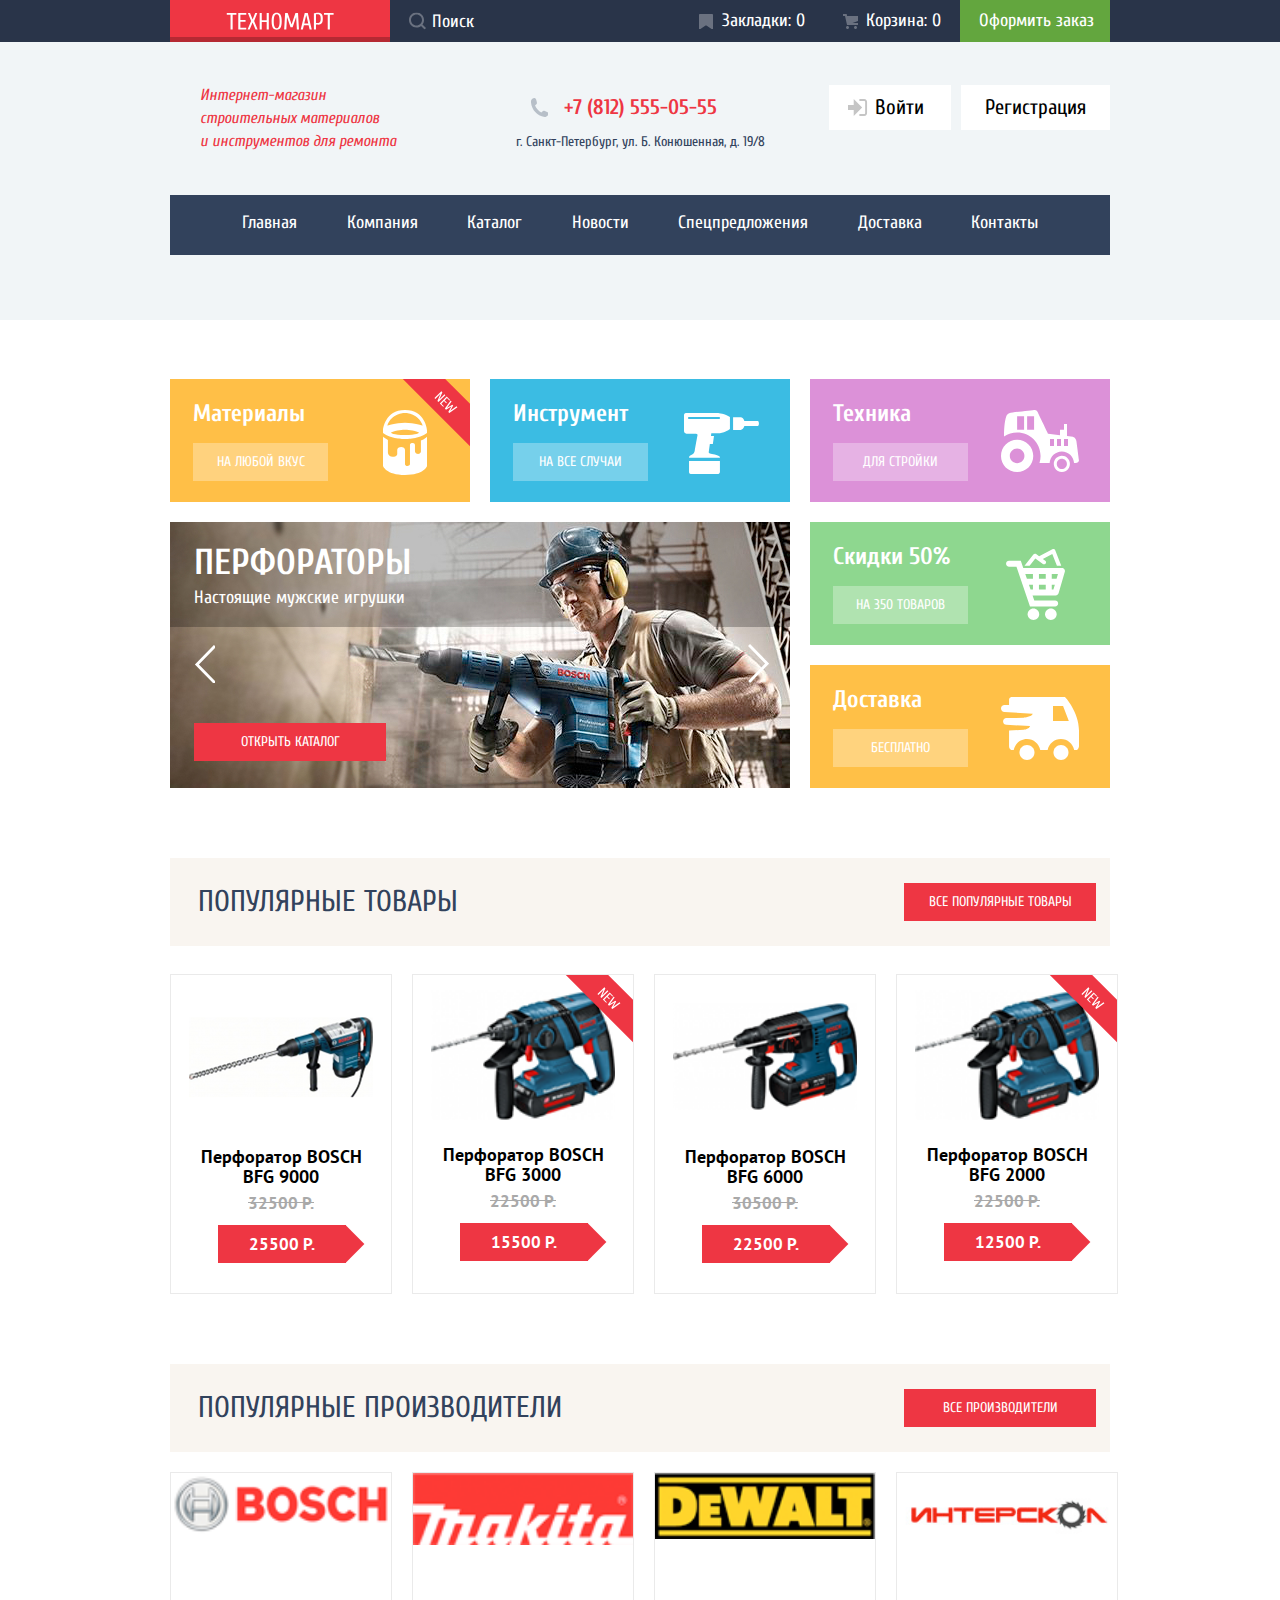
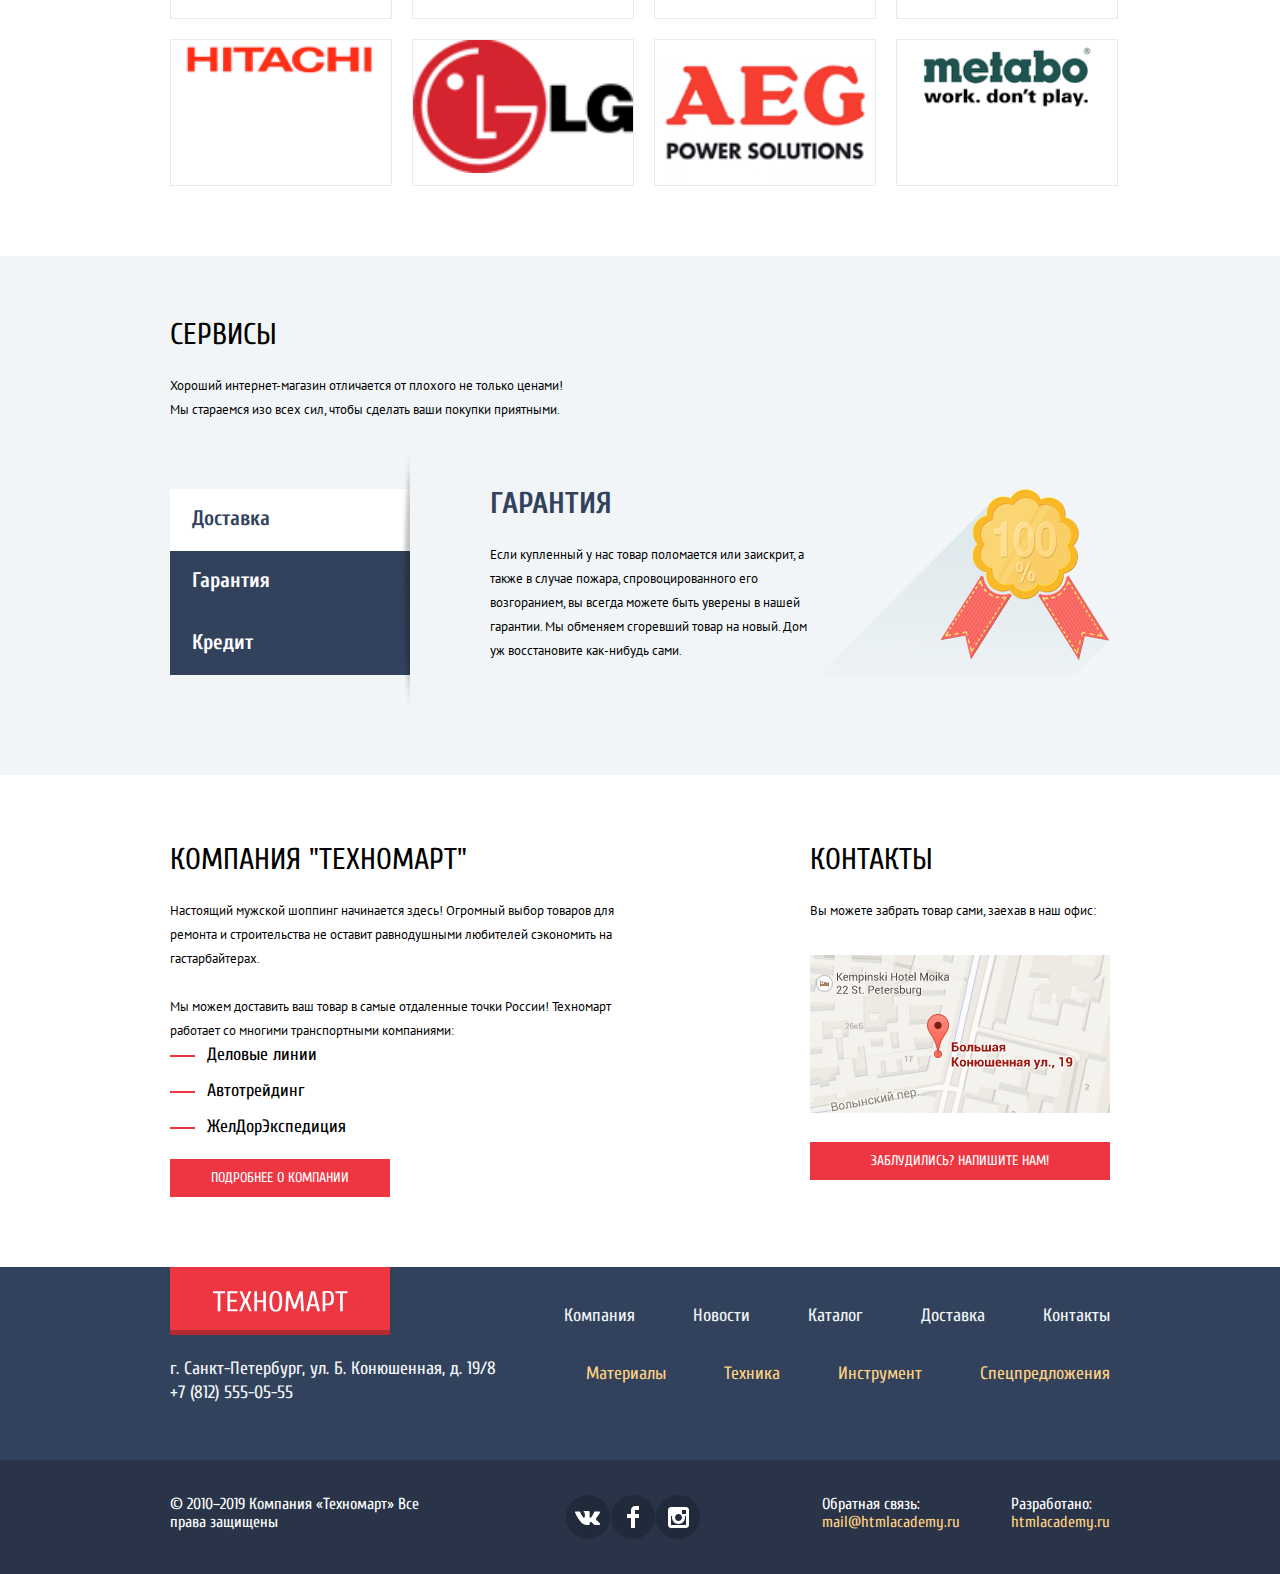
==== commit ddcbe206: "Декоративные элементы" ====
--- a/index.html
+++ b/index.html
@@ -21,11 +21,17 @@
         <a class="header-logo" href="#">
           <img src="img/logo/logo-technomart.svg" width="108" height="18" alt="Логотип 'Техномарт'">
         </a>
-        <form action="https://echo.htmlacademy.ru/" method="post">
+        <div class="header-search-container">
           <input class="header-search" type="text" name="seach" placeholder="Поиск">
-        </form>
-        <a class="header-navigation-item bookmark" href="blank.html">Закладки: 0</a>
-        <a class="header-navigation-item basket" href="blank.html">Корзина: 0</a>
+          <svg width="17" height="17" viewBox="0 0 17 17" fill="none" xmlns="http://www.w3.org/2000/svg">
+            <path fill-rule="evenodd" clip-rule="evenodd"
+              d="M13.458 12.044L17 15.586L15.586 17L12.044 13.458C10.782 14.421 9.21 15 7.5 15C3.35786 15 0 11.6421 0 7.5C0 3.35786 3.35786 0 7.5 0C11.6421 0 15 3.35786 15 7.5C15.0001 9.14309 14.4581 10.7403 13.458 12.044ZM7.5 2C4.467 2 2 4.467 2 7.5C2.00331 10.5362 4.4638 12.9967 7.5 13C10.532 13 13 10.532 13 7.5C13 4.467 10.532 2 7.5 2Z" />
+          </svg>
+        </div>
+        <a class="header-navigation-item bookmark top-menu-item" href="blank.html">
+          Закладки: 0
+        </a>
+        <a class="header-navigation-item basket top-menu-item" href="blank.html">Корзина: 0</a>
         <a class="header-navigation-item order" href="blank.html">Оформить заказ</a>
       </nav>
     </div>
@@ -38,21 +44,28 @@
       </section>
       <section class="user-info">
         <h2 class="hidden">Личный кабинет, регистрация</h2>
-        <a class="login-button login-link" href="blank.html">Войти</a>
+        <a class="login-button login-link" href="blank.html">
+          <svg width="20" height="17" viewBox="0 0 20 17">
+            <path d="M14.1667 8.5L5.71429 0V6H0V11H5.71429V17L14.1667 8.5Z" />
+            <path
+              d="M16.1771 15.01H11.3895V17H16.1771C18.2514 17 19.0381 15.19 19.0619 13.974V3.028C19.0381 1.811 18.2514 0 16.1771 0H11.3895V1.99H16.1771C16.9762 1.99 17.1219 2.671 17.1391 3.047V13.951C17.1229 14.327 16.9762 15.01 16.1771 15.01Z" />
+          </svg>
+          Войти
+        </a>
         <a class="login-button register-link" href="blank.html">Регистрация</a>
       </section>
     </div>
-      <nav class="header-navigation-main main-container">
-        <ul class="header-navigation-list">
-          <li><a class="header-navigation-item" href="">Главная</a></li>
-          <li><a class="header-navigation-item" href="blank.html">Компания</a></li>
-          <li><a class="header-navigation-item" href="catalog.html">Каталог</a></li>
-          <li><a class="header-navigation-item" href="blank.html">Новости</a></li>
-          <li><a class="header-navigation-item" href="blank.html">Спецпредложения</a></li>
-          <li><a class="header-navigation-item" href="blank.html">Доставка</a></li>
-          <li><a class="header-navigation-item" href="blank.html">Контакты</a></li>
-        </ul>
-      </nav>
+    <nav class="header-navigation-main main-container">
+      <ul class="header-navigation-list">
+        <li><a class="header-navigation-item" href="">Главная</a></li>
+        <li><a class="header-navigation-item" href="blank.html">Компания</a></li>
+        <li><a class="header-navigation-item" href="catalog.html">Каталог</a></li>
+        <li><a class="header-navigation-item" href="blank.html">Новости</a></li>
+        <li><a class="header-navigation-item" href="blank.html">Спецпредложения</a></li>
+        <li><a class="header-navigation-item" href="blank.html">Доставка</a></li>
+        <li><a class="header-navigation-item" href="blank.html">Контакты</a></li>
+      </ul>
+    </nav>
   </header>
   <main class="index-content">
     <div class="main-container">
@@ -61,13 +74,13 @@
       <section class="goods-services">
         <h2 class="hidden">Товары и сервис</h2>
         <ul class="goods-services-nav">
-          <li class="goods-services-item materials">
+          <li class="goods-services-item materials new-item">
             <h3 class="goods-services-item-title">Материалы</h3>
             <a class="catalog-button" href="catalog.html">на любой вкус</a>
           </li>
           <li class="goods-services-item tools">
             <h3 class="goods-services-item-title">Инструмент</h3>
-            <a class="catalog-button" href="catalog.html">на все случаи жизни</a>
+            <a class="catalog-button" href="catalog.html">на все случаи</a>
           </li>
           <li class="goods-services-item technics">
             <h3 class="goods-services-item-title">Техника</h3>
@@ -77,7 +90,7 @@
             <h3 class="goods-services-item-title">Скидки 50%</h3>
             <a class="catalog-button" href="catalog.html">на 350 товаров</a>
           </li>
-          <li class="goods-services-item delivery">
+          <li class="goods-services-item delivery-item">
             <h3 class="goods-services-item-title">Доставка</h3>
             <a class="catalog-button" href="catalog.html">бесплатно</a>
           </li>
@@ -97,12 +110,16 @@
         </ul>
         <!--ТЗ: "Кнопка: «Открыть каталог» в слайдере — это ссылка, которая ведёт на
             внутреннюю страницу catalog.""-->
-        <a class="button" href="catalog.html">открыть каталог</a>
+        <a class="button button-slider" href="catalog.html">открыть каталог</a>
+
+          <button class="slider-controls slider-controls-right" type="button" aria-label="Первый слайд"></button>
+          <button class="slider-controls slider-controls-left" type="button" aria-label="Второй слайд"></button>
+
       </section>
       <section class="popular-goods">
         <div class="title-container">
-        <h2 class="section-title">Популярные товары</h2>
-        <a class="button" href="blank.html">все популярные товары</a>
+          <h2 class="section-title">Популярные товары</h2>
+          <a class="button button-popular-goods" href="blank.html">все популярные товары</a>
         </div>
         <ul class="goods-list">
           <li class="goods-list-item">
@@ -112,17 +129,21 @@
             <p class="goods-item-text">32500 р.</p>
             <p class="button goods-item-button">25500 р.</p>
             <!--исправить с баттон на ссылку-->
-            <a class="button button-green" href="blank.html">купить</a>
-            <a class="button button-white" href="blank.html">в закладки</a>
-          </li>
-          <li class="goods-list-item">
+            <div class="goods-item-buy-container">
+              <a class="button button-green" href="blank.html">купить</a>
+              <a class="button button-white" href="blank.html">в закладки</a>
+            </div>
+          </li>
+          <li class="goods-list-item  new-item">
             <img src="img/catalogitem/3000.png" width="184" height="164" alt="Модель перфоратора BOSCH BFG 3000">
             <h3 class="goods-item-title">Перфоратор BOSCH
               BFG 3000</h3>
             <p class="goods-item-text">22500 р.</p>
             <p class="button goods-item-button">15500 р.</p>
-            <a class="button button-green" href="blank.html">купить</a>
-            <a class="button button-white" href="blank.html">в закладки</a>
+            <div class="goods-item-buy-container">
+              <a class="button button-green" href="blank.html">купить</a>
+              <a class="button button-white" href="blank.html">в закладки</a>
+            </div>
           </li>
           <li class="goods-list-item">
             <img src="img/catalogitem/6000.png" width="184" height="164" alt="Модель перфоратора BOSCH BFG 6000">
@@ -130,25 +151,29 @@
               BFG 6000</h3>
             <p class="goods-item-text">30500 р.</p>
             <p class="button goods-item-button">22500 р.</p>
-            <a class="button button-green" href="blank.html">купить</a>
-            <a class="button button-white" href="blank.html">в закладки</a>
-          </li>
-          <li class="goods-list-item">
+            <div class="goods-item-buy-container">
+              <a class="button button-green" href="blank.html">купить</a>
+              <a class="button button-white" href="blank.html">в закладки</a>
+            </div>
+          </li>
+          <li class="goods-list-item  new-item">
             <img src="img/catalogitem/2000.png" width="184" height="164" alt="Модель перфоратора BOSCH BFG 2000">
             <h3 class="goods-item-title">Перфоратор BOSCH
               BFG 2000</h3>
             <p class="goods-item-text">22500 р.</p>
             <p class="button goods-item-button">12500 р.</p>
-            <a class="button button-green" href="blank.html">купить</a>
-            <a class="button button-white" href="blank.html">в закладки</a>
+            <div class="goods-item-buy-container">
+              <a class="button button-green" href="blank.html">купить</a>
+              <a class="button button-white" href="blank.html">в закладки</a>
+            </div>
           </li>
         </ul>
       </section>
       <section class="popular-manufacturers">
         <div class="title-container">
-        <h2 class="section-title">Популярные производители</h2>
-        <a class="button" href="blank.html">Все производители</a>
-      </div>
+          <h2 class="section-title">Популярные производители</h2>
+          <a class="button" href="blank.html">Все производители</a>
+        </div>
         <ul class="popular-manufacturers-list">
           <li>
             <a class="popular-manufacturers-item" href="blank.html">
@@ -202,43 +227,45 @@
           Мы стараемся изо всех сил, чтобы сделать ваши покупки приятными.
         </p>
         <div class="services-navigation-container">
-        <ul class="services-navigation">
-          <li class="services-navigation-item services-navigation-item-active">
-            <!--ссылки? куда? - оставляем так-->
-            <a href="">Доставка</a>
-          </li>
-          <li class="services-navigation-item">
-            <a href="">Гарантия</a>
-          </li>
-          <li class="services-navigation-item">
-            <a href="">Кредит</a>
-          </li>
-        </ul>
-        <div class="visible">
-        <h3 class="section-title">доставка</h3>
-        <p class="main-text">Мы с удовольствием доставим ваш товар прямо
-          <br>
-          к вашему подъезду совершенно бесплатно!
-          <br>
-          Ведь мы неплохо заработаем,
-          <br>
-          поднимая его на ваш этаж!</p>
+          <ul class="services-navigation">
+            <li class="services-navigation-item services-navigation-item-active">
+              <!--ссылки? куда? - оставляем так-->
+              <a href="">Доставка</a>
+            </li>
+            <li class="services-navigation-item">
+              <a href="">Гарантия</a>
+            </li>
+            <li class="services-navigation-item">
+              <a href="">Кредит</a>
+            </li>
+          </ul>
+          <div class="hidden delivery">
+            <h3 class="section-title">доставка</h3>
+            <p class="main-text">Мы с удовольствием доставим ваш товар прямо
+              <br>
+              к вашему подъезду совершенно бесплатно!
+              <br>
+              Ведь мы неплохо заработаем,
+              <br>
+              поднимая его на ваш этаж!
+            </p>
+          </div>
+
+        <div class="visible garantee">
+          <h3 class="section-title">гарантия</h3>
+          <p class="main-text">Если купленный у нас товар поломается или заискрит,
+            а также в случае пожара, спровоцированного его возгоранием,
+            вы всегда можете быть уверены в нашей
+            гарантии. Мы обменяем сгоревший товар на новый.
+            Дом уж восстановите как-нибудь сами.</p>
         </div>
-        </div>
-          <div class="hidden">
-        <h3 class="section-title">гарантия</h3>
-        <p class="main-text">Если купленный у нас товар поломается или заискрит,
-          а также в случае пожара, спровоцированного его возгоранием,
-          вы всегда можете быть уверены в нашей
-          гарантии. Мы обменяем сгоревший товар на новый.
-          Дом уж восстановите как-нибудь сами.</p>
-        </div>
-        <div class="hidden">
-        <h3 class="section-title">кредит</h3>
-        <p class="main-text">Залезть в долговую яму стало проще!
-          Кредитные консультанты придут вам на помощь.</p>
+        <div class="hidden credit">
+          <h3 class="section-title">кредит</h3>
+          <p class="main-text">Залезть в долговую яму стало проще!
+            Кредитные консультанты придут вам на помощь.</p>
           <a class="button" href="blank.html">отправить заявку</a>
         </div>
+      </div>
       </section>
     </div>
     <div class="company-contacts main-container">
@@ -266,7 +293,7 @@
           <p class="main-text">Вы можете забрать товар сами,
             заехав в наш офис:
           </p>
-          <img src="img/map1.png" width="300" height="158" alt="Карта">
+          <img class="mini-map" src="img/map1.png" width="300" height="158" alt="Карта">
         </figure>
         <button class="button" type="button">заблудились? напишите нам!</button>
       </section>
@@ -311,13 +338,44 @@
           <h2 class="hidden">Давайте дружить!</h2>
           <ul class="footer-social-list">
             <li class="footer-social-item">
-              <a href="#">Вконтакте</a>
+              <a class="social-button" href="#">
+
+                <svg width="26" height="15" viewBox="0 0 26 15">
+                  <path d="M15.5403 11.7281C16.4609 11.4384 17.6395 13.6406 18.8943 14.4834C19.836 15.1219
+                  20.5573 14.9841 20.5573 14.9841L23.9017 14.9372C23.9017 14.9372 25.6495 14.8322 24.8232
+                  13.4803C24.7549 13.3678 24.3389 12.4781 22.334 10.6472C20.2376 8.73186 20.5217 9.04218
+                  23.0456 5.73093C24.5835 3.71249 25.1988 2.47968 25.0062 1.95468C24.8213 1.44936 23.6918
+                  1.58061 23.6918 1.58061L19.9237 1.60593C19.5568 1.60686 19.2458 1.71749 19.1042 2.08874C19.1013
+                  2.09249 18.5062 3.65061 17.7127 4.9753C16.0362 7.77749 15.3669 7.92655 15.0896 7.75124C14.4531
+                  7.3453 14.6139 6.1228 14.6139 5.25374C14.6139 2.5378 15.0299 1.4053 13.7992 1.1128C13.388 1.0153
+                  13.0876 0.951552 12.0389 0.942177C10.6985 0.922489 9.56027 0.942177 8.91508 1.25061C8.48656 1.45968
+                  8.15819 1.91811 8.35753 1.94436C8.6079 1.97718 9.1693 2.09436 9.46975 2.49374C9.8559 3.01124 9.84434
+                  4.17093 9.84434 4.17093C9.84434 4.17093 10.0649 7.36874 9.32434 7.7653C8.8159 8.03718 8.12064 7.48218
+                  6.62516 4.9378C5.86153 3.63655 5.28471 2.19843 5.28471 2.19843C5.28471 2.19843 5.17301 1.93124 4.97079
+                  1.78499C4.73005 1.61155 4.39301 1.55624 4.39301 1.55624L0.816563 1.57874C0.816563 1.57874 0.27923 1.59374
+                  0.0818227 1.82436C-0.0934366 2.02874 0.0673782 2.45061 0.0673782 2.45061C0.0673782 2.45061 2.86864 8.90155
+                  6.04064 12.1509C8.94879 15.1341 12.2537 14.9362 12.2537 14.9362H13.7511C13.7511 14.9362 14.2027 14.8856
+                  14.4338 14.6437C14.6495 14.4187 14.6399 13.9959 14.6399 13.9959C14.6399 13.9959 14.61 12.0187 15.5403
+                  11.7281Z" fill="white"/>
+                  </svg>
+                  <span class="hidden">Вконтакте</span>
+              </a>
             </li>
             <li class="footer-social-item">
-              <a href="#">Фейсбук</a>
+              <a class="social-button"  href="#">
+                <span class="hidden">Фейсбук</span>
+                <svg width="12" height="22" viewBox="0 0 12 22">
+                  <path d="M12 4V0H8C5.79086 0 4 1.79086 4 4V8H0V12H4V22H8V12H12V8H8V4H12Z" fill="white"/>
+                </svg>
+              </a>
             </li>
             <li class="footer-social-item">
-              <a href="#">Инстаграм</a>
+              <a class="social-button"  href="#">
+                <span class="hidden">Инстаграм</span>
+                <svg width="21" height="21" viewBox="0 0 21 21" fill="none" xmlns="http://www.w3.org/2000/svg">
+                  <path fill-rule="evenodd" clip-rule="evenodd" d="M3 0H18C19.65 0 21 1.35 21 3V18C21 19.65 19.65 21 18 21H3C1.35 21 0 19.65 0 18V3C0 1.35 1.35 0 3 0ZM14 10.5C14 8.57 12.43 7 10.5 7C8.57 7 7 8.57 7 10.5C7 12.43 8.57 14 10.5 14C12.43 14 14 12.43 14 10.5ZM3 18V9H4.181C4.0626 9.49127 4.00186 9.99467 4 10.5C4 14.0899 6.91015 17 10.5 17C14.0899 17 17 14.0899 17 10.5C16.9986 9.99464 16.9379 9.49118 16.819 9H18V18H3ZM14 7H18V3H14V7Z" fill="white"/>
+                </svg>
+              </a>
             </li>
           </ul>
         </section>
@@ -334,16 +392,17 @@
   </footer>
   <section class="modal modal-letter">
     <h2 class="hidden">Напишите нам</h2>
-    <button class="modal-close modal-close-letter" type="button">Закрыть</button>
+    <button class="modal-close modal-close-letter" type="button" aria-label="Закрыть"></button>
     <form class="modal-form">
-      <label>Ваше имя
-        <input class="modal-form-input modal-form-name" type="text" name="user-name" placeholder="Имя Фамилия">
+      <label class="label-form">Ваше имя
+        <input class="modal-form-control modal-form-input modal-form-name" type="text" name="user-name" placeholder="Имя Фамилия">
       </label>
-      <label>Ваш e-mail
-        <input class="modal-form-input modal-form-email" type="email" name="user-email" placeholder="email@example.com">
+      <label class="label-form">Ваш e-mail
+        <input class="modal-form-control modal-form-input modal-form-email" type="email" name="user-email" placeholder="email@example.com">
       </label>
-      <label class="modal-letter-text">Текст письма
-        <textarea class="modal-form-input modal-form-text" type="text" name="user-text" placeholder="В свободной форме"></textarea>
+      <label class="label-form modal-letter-text">Текст письма
+        <textarea class="modal-form-control modal-form-text" type="text" name="user-text"
+          placeholder="В свободной форме"></textarea>
       </label>
       <div class="button-letter-wrapper">
         <button class="button button-letter" type="submit">отправить</button>
@@ -353,7 +412,7 @@
   <section class="modal modal-map">
     <h2 class="hidden">Как до нас добраться</h2>
     <!-- Здесь будет карта -->
-    <button class="modal-close" type="button">Закрыть</button>
+    <button class="modal-close modal-close-map" type="button" aria-label="Закрыть"></button>
   </section>
 </body>
 
--- a/css/style.css
+++ b/css/style.css
@@ -29,7 +29,7 @@
 }
 /* Global */
 
-input, input:hover, input:focus, input:active {
+input, input:hover, input:focus, input:active, textarea, textarea:hover, textarea:focus, textarea:active {
   border: none;
   outline: none;
 }
@@ -63,6 +63,7 @@
   display: grid;
   grid-template-rows: min-content 1fr min-content;
   align-content: start;
+  position: relative;
     }
 a {
     text-decoration: none;
@@ -85,13 +86,11 @@
 .main-header {
   background-color: var(--basik-neutral-light);
   min-height: 320px;
-  outline: 5px solid rgba(0, 255, 0, 0.7);
-  outline-offset: -5px;
+
   }
   .top-header-container {
     background-color: var(--basik-blue-dark);
-    outline: 5px solid rgba(37, 175, 129, 0.7);
-    outline-offset: -5px;
+
   }
 
   .index-content
@@ -100,18 +99,19 @@
   }
 
 .header-logo {
-  height: 47px;
+  height: 42px;
   width: 220px;
   background-color: var(--basik-red);
   box-shadow: inset 0 -5px 0 rgba(0, 0, 0, 0.24);
   display: flex;
   align-items: center;
   justify-content: center;
+  flex-shrink: 0;
 }
 .header-logo:active {
   background-color: #BA2732;
   box-shadow: inset 0 -5px 0 rgba(0, 0, 0, 0.24);
-  display: block;
+  display: flex;
 }
 .main-container {
   width: 940px;
@@ -131,7 +131,7 @@
 .footer-logo:active {
   background:  #BA2732;
   box-shadow: inset 0 -5px 0 rgba(0, 0, 0, 0.24);
-  display: block;
+  display: flex;
 }
 /* header-navigation*/
 
@@ -139,17 +139,37 @@
   background-color: var(--basik-blue-dark);
   min-height: 42px;
   width: 940px;
-
   display: flex;
   align-items: center;
-
-}
+}
+.header-search-container {
+  position: relative;
+}
+.header-search-container svg {
+  position: absolute;
+  left: 19px;
+  top: 50%;
+  transform: translateY(-50%);
+  opacity: 0.3;
+  fill: var(--basic-white);
+}
+.header-search-container:hover svg {
+  opacity: 1;
+}
+.header-search:focus+svg {
+  fill: var(--basik-red);
+  opacity: 1;
+}
+
 .header-search {
   background-color: transparent;
   color: var(--basic-white);
   font-size: 18px;
   line-height: 24px;
-  width: 274px;
+  width: 280px;
+  height: 42px;
+  padding-left: 42px;
+  box-sizing: border-box;
 }
 .header-search::placeholder {
   color: var(--basic-white);
@@ -182,8 +202,21 @@
   padding: 7px 45px 8px 74px;
   min-width: 270px;
   min-height: 45px;
-  outline: 3px solid #FFFFFF;
-  outline-offset: -3px;
+
+
+  position: relative;
+}
+.contacts-phone::before {
+  content: "";
+  position: absolute;
+  top: 13px;
+  left: 40px;
+
+  width: 18px;
+  height: 19px;
+  background-image: url("../img/icon/phone.svg");
+  background-repeat: no-repeat;
+  background-position: 0 0;
 }
 .contacts-adress {
   color: var(--basik-blue);
@@ -205,10 +238,35 @@
   flex-wrap: wrap;
   justify-content: center;
 }
+
 .login-link {
-  padding: 12px 27px 12px 45px;
+  /*height: 45px;
+  width: 121px;
+  box-sizing: border-box;
+  position: relative;*/
+  display: flex;
+  align-items: center;
+
+  padding: 12px 27px 12px 19px;
   margin-right: 10px;
 }
+.login-link svg {
+  /*transform: translateY(-50%);   !!!!!!
+  position: absolute;
+  top: 50%;
+  transform: translateY(-50%);
+  left: 19px;*/
+  fill: #C5C5C5;
+  padding-right: 7px;
+}
+.login-link:hover svg {
+  fill: #3D546F;
+}
+.login-link:active svg {
+  fill: var(--basic-greylight);
+}
+
+
 .register-link {
   padding: 12px 24px;
 }
@@ -219,8 +277,7 @@
   color: var(--basic-greylight);
 }
 .bottom-header-container {
-  outline: 5px solid rgba(175, 161, 37, 0.7);
-  outline-offset: -5px;
+
   width: 940px;
 
   display: grid;
@@ -228,10 +285,15 @@
   grid-template-rows: min-content;
   column-gap: 20px;
 }
-.header-contact, .user-info {
+.header-contact, .user-info, .user-info-catalog {
   margin-top: 43px;
   min-height: 110px;
   box-sizing: border-box;
+}
+
+.user-info-catalog {
+  display: flex;
+  flex-direction: column;
 }
 
 .header-title-company {
@@ -255,6 +317,7 @@
   font-size: 18px;
   line-height: 24px;
   white-space: nowrap;
+  padding: 9px 19px;
 }
 .header-navigation-item:hover {
   background-color: var(--basik-blue-dark);
@@ -263,9 +326,8 @@
   color: rgba(255, 255, 255, 0.5);
   box-shadow: inset 0 -5px 0 #293449;
 }
-.basket {
-  /*display: block;*/
-  padding: 9px 26px 9px 49px;
+.basket::before {
+  background-image: url("../img/icon/basket-header.svg");
 }
 .basket-full {
   background-color: var(--basik-red);
@@ -284,10 +346,33 @@
 }
 .bookmark {
   margin-left: auto;
-  padding: 9px 24px 9px 43px;
 }
 .bookmark:active {
   background-color: #161D29;
+}
+.bookmark::before {
+  background-image: url("../img/icon/bookmark.svg");
+}
+.top-menu-item::before {
+  content: "";
+  width: 15px;
+  height: 15px;
+  background-repeat: no-repeat;
+  background-position: 0 0;
+  display: block;
+  opacity: 0.3;
+
+  margin-right: 8px;
+ }
+.top-menu-item {
+  display: flex;
+  align-items: center;
+}
+.top-menu-item:hover::before {
+  opacity: 1;
+}
+.top-menu-item:active::before {
+  opacity: 0.3;
 }
 .title-container {
   display: flex;
@@ -295,6 +380,12 @@
   align-items: center;
   justify-content: space-between;
   background-color: var(--basic-neutral);
+
+  margin-top: 70px;
+  box-sizing: border-box;
+}
+.goods-services {
+  position: relative;
 }
 .goods-services-nav {
   list-style: none;
@@ -307,12 +398,29 @@
 .goods-services-item {
   width: 300px;
   min-height: 123px;
-}
+
+  position: relative;
+  padding: 20px 23px;
+  box-sizing: border-box;
+}
+.new-item::after {
+  content: "";
+  position: absolute;
+  top: 0px;
+  right: 0px;
+
+  width: 70px;
+  height: 70px;
+  background-image: url("../img/icon/new-item.svg");
+  background-repeat: no-repeat;
+  background-position: 0 0;
+}
+
 .goods-services-item-title {
-font-weight: bold;
-font-size: 24px;
-line-height: 30px;
-
+  font-weight: bold;
+  font-size: 24px;
+  line-height: 30px;
+  margin: 0;
 }
 .catalog-button {
   font-weight: 400;
@@ -320,6 +428,14 @@
   line-height: 18px;
   background-color: rgba(255, 255, 255, 0.3);
   text-transform: uppercase;
+
+  display: flex;
+  align-items: center;
+  justify-content: center;
+
+  min-height: 38px;
+  width: 135px;
+  margin-top: 14px;
 }
 .catalog-button:hover {
   background-color: rgba(197,197,197,0.3);
@@ -328,25 +444,82 @@
 .catalog-button:active {
   background-color: rgba(169,169,169,0.3);
 }
+
+
 .materials {
   background-color: #FFBF47;
-
+}
+.materials::before {
+  content: "";
+  position: absolute;
+  top: 31px;
+  right: 43px;
+
+  width: 44px;
+  height: 65px;
+  background-image: url("../img/icon/materials.svg");
+  background-repeat: no-repeat;
+  background-position: 0 0;
 }
 .tools {
   background-color: #3BBCE3;
-
+}
+.tools::before {
+  content: "";
+  position: absolute;
+  top: 34px;
+  right: 31px;
+
+  width: 75px;
+  height: 61px;
+  background-image: url("../img/icon/tools.svg");
+  background-repeat: no-repeat;
+  background-position: 0 0;
 }
 .technics {
   background-color: #DC91D8;
-
+}
+.technics::before {
+  content: "";
+  position: absolute;
+  top: 31px;
+  right: 31px;
+
+  width: 78px;
+  height: 62px;
+  background-image: url("../img/icon/technics.svg");
+  background-repeat: no-repeat;
+  background-position: 0 0;
 }
 .discounts {
   background-color: #8ED78F;
-
-}
-.delivery {
+}
+.discounts::before {
+  content: "";
+  position: absolute;
+  top: 26px;
+  right: 45px;
+
+  width: 59px;
+  height: 72px;
+  background-image: url("../img/icon/basket-main.svg");
+  background-repeat: no-repeat;
+  background-position: 0 0;
+}
+.delivery-item {
   background-color: #FFC047;
-
+}
+.delivery-item::before {
+  content: "";
+  position: absolute;
+  top: 32px;
+  right: 31px;
+
+  width: 78px;
+  height: 63px;
+  background-image: url("../img/icon/car.svg");
+  background-repeat: no-repeat;
+  background-position: 0 0;
 }
 .goods-services-slider {
   grid-column-start: 1;
@@ -362,6 +535,10 @@
   min-width: 620px;
   min-height: 266px;
   background-repeat: no-repeat;
+  padding-top: 23px;
+  padding-left: 24px;
+  box-sizing: border-box;
+
 }
 .slider-item-drills {
   background-image: url("../img/sliderTop/drills.jpg");
@@ -382,6 +559,7 @@
 .slider-item-text {
   font-size: 18px;
   line-height: 24px;
+  margin: 5px 0;
 }
 .button {
   background-color: var(--basik-red);
@@ -390,6 +568,12 @@
   line-height: 18px;
   text-transform: uppercase;
   border: none;
+
+  width: 192px;
+  height: 38px;
+  display: flex;
+  align-items: center;
+  justify-content: center;
 }
 .button:hover {
   background: #CA2C37;
@@ -397,13 +581,46 @@
 .button:active {
   background:#BA2732;;
 }
-
+.button-slider {
+  position: absolute;
+  bottom: 27px;
+  left: 24px;
+}
+.slider-controls {
+  border: none;
+  margin: 0;
+  padding: 0;
+}
+.slider-controls-right {
+  position: absolute;
+  bottom: 105px;
+  right: 341px;
+  height: 39px;
+  width: 21px;
+
+  background-image: url(../img/icon/cornerright.svg);
+  background-position: 0 0;
+  background-repeat: no-repeat;
+  background-color: transparent;
+}
+.slider-controls-left {
+  position: absolute;
+  bottom: 105px;
+  left: 24px;
+  height: 39px;
+  width: 21px;
+
+  background-image: url(../img/icon/cornerleft.svg);
+  background-position: 0 0;
+  background-repeat: no-repeat;
+  background-color: transparent;
+}
 .section-title {
   font-size: 30px;
   line-height: 30px;
   color: var(--basik-blue);
   text-transform: uppercase;
-  margin: 0;
+  margin: 0px;
 }
 .section-title-black {
   font-size: 30px;
@@ -412,6 +629,8 @@
   text-transform: uppercase;
   margin: 0;
 }
+
+
 
 /*catalog goods*/
 .page-catalog {
@@ -432,16 +651,45 @@
   width: 220px;
   font-family: var(--pt-sans);
   border: 1px solid #EAEAEA;
-
-}
+  position: relative;
+}
+.goods-list-item img {
+  display: block;
+  margin: auto;
+}
+
 .goods-list-item:hover {
-  box-shadow: 0px 4px 20px rgba(0, 0, 0, 0.15);
-}
+  box-shadow: 0 4px 20px rgba(0, 0, 0, 0.15);
+}
+
+.goods-item-buy-container {
+  box-sizing: border-box;
+  position: absolute;
+  top: 0;
+  width: 100%;
+  right: 0;
+  height: 170px;
+  background-color: var(--basic-white);
+  opacity: 0;
+  padding: 38px 41px;
+}
+.goods-item-buy-container .button {
+  margin-bottom: 10px;
+}
+
+.goods-list-item:hover .goods-item-buy-container {
+  opacity: 1;
+}
+
 .goods-item-title {
   font-weight: bold;
   font-size: 18px;
   line-height: 20px;
   color: var(--basic-black);
+
+  width: 185px;
+  margin: 8px auto 7px;
+  text-align: center;
 }
 .goods-item-text {
   font-weight: bold;
@@ -450,11 +698,35 @@
   text-decoration-line: line-through;
   text-transform: uppercase;
   color: var(--basic-grey);
+
+  margin: 0 auto;
+  width: 172px;
+  text-align: center;
 }
 .goods-item-button {
   font-weight: bold;
   font-size: 17px;
   line-height: 18px;
+
+  height: 38px;
+  width: 128px;
+  position: relative;
+
+  margin-left: 47px;
+  margin-top: 13px;
+  margin-bottom: 21px;
+}
+.goods-item-button::after {
+  content: "";
+  position: absolute;
+  top: 6px;
+  right: -13px;
+
+
+  width: 26px;
+  height: 26px;
+  background-color: inherit;
+  transform: rotate(45deg);
 }
 .catalog-goods-list .goods-list {
   grid-template-columns: repeat(3, 1fr);
@@ -468,6 +740,9 @@
   font-family: var(--cuprum);
   border-radius: 2px;
   box-shadow: inset 0 -3px 0 #367315;
+
+  width: 135px;
+  height: 38px;
 }
 .button-green:hover {
   background-color: #5FBB2D;
@@ -486,6 +761,9 @@
   border-radius: 2px;
   font-family: var(--cuprum);
 
+  width: 135px;
+  height: 38px;
+  box-sizing: border-box;
 }
 
 .button-white:hover {
@@ -543,27 +821,38 @@
   font-size: 13px;
   line-height: 24px;
   color: var(--basic-black);
-  margin: 25px 0 0;
+  margin: 24px 0 0;
   width: 460px;
 }
 .services-navigation-container {
  display: flex;
  justify-content: space-between;
+ margin-top: 67px;
 }
 .services-navigation {
   list-style: none;
   margin: 0 80px 0 0;
   padding: 0;
   width: 240px;
-}
-
+  position: relative;
+}
+.services-navigation::after {
+  content: "";
+  position: absolute;
+  top: -48px;
+  right: 0;
+  width: 10px;
+  height: 279px;
+
+  background-image: url(../img/line.png);
+}
 .services-navigation-item {
   background-color: var(--basik-blue);
   font-weight: bold;
   font-size: 21px;
   line-height: 30px;
   color: inherit;
-  padding: 13.5px 0 17.5px 22px;
+  padding: 14px 0 18px 22px;
 }
 .services-navigation-item:hover {
   background: var(--basik-blue-dark);
@@ -576,6 +865,31 @@
 }
 .visible {
   flex-grow: 1;
+}
+.delivery {
+  background-image: url(../img/services/delivery.png);
+  background-repeat: no-repeat;
+  background-position: top right;
+  background-color: transparent;
+}
+.garantee {
+  background-image: url(../img/services/guarantee.png);
+  background-repeat: no-repeat;
+  background-position: top right;
+  background-color: transparent;
+}
+.garantee .main-text {
+  width: 331px;
+}
+.credit {
+  background-image: url(../img/services/credit.png);
+  background-repeat: no-repeat;
+  background-position: top right;
+  background-color: transparent;
+}
+.credit .main-text {
+  width: 309px;
+  margin-bottom: 27px;
 
 }
 .company-contacts {
@@ -585,7 +899,9 @@
   width: 940px;
   padding-bottom: 70px;
 }
-
+.companions .button {
+  width: 220px;
+  }
 .companions-list {
   list-style: none;
   padding: 0;
@@ -596,10 +912,37 @@
   line-height: 24px;
   color: var(--basic-black);
   margin-bottom: 12px;
+
+  position: relative;
 }
 .companions-list-item:last-child {
   margin-bottom: 0;
 }
+.companions-list-item::before{
+  content: "";
+  position: absolute;
+  top: 12px;
+  left: -37px;
+  width: 25px;
+  height: 2px;
+  background-color: var(--basik-red);
+}
+.footer-map figure {
+  margin: 0;
+}
+.mini-map {
+  margin-top: 32px;
+  margin-bottom: 25px;
+
+  height: 158px;
+  width: 300px;
+}
+.footer-map .button {
+  height: 38px;
+  width: 100%;
+}
+
+
 /*Footer*/
 
 
@@ -612,8 +955,7 @@
 
 */
 .main-footer {
-  outline: 5px solid rgba(255, 0, 0, 0.7);
-  outline-offset: -5px;
+
 }
 .footer-top-wrapper {
   background-color: var(--basik-blue);
@@ -637,6 +979,7 @@
   padding: 35px 0;
   display:grid;
   grid-template-columns: 2fr 2fr 1fr min-content;
+  column-gap: 51px;
 }
 .footer-adress {
   font-size: 18px;
@@ -647,17 +990,22 @@
 }
 .footer-navigation-list-up {
   list-style: none;
-  margin: 37px -58px 34px 0;
+  margin: 37px 0 34px;
   padding: 0;
   display: flex;
   justify-content: flex-end;
   flex-wrap: wrap;
 }
-.footer-navigation-list-up .footer-navigation-item {
+.footer-navigation-item {
   font-size: 18px;
   line-height: 24px;
+  margin-right: 58px;
+}
+li:last-child .footer-navigation-item {
+  margin-right: 0;
+}
+.footer-navigation-list-up .footer-navigation-item {
   color: var(--basik-neutral-light);
-  margin-right: 58px;
 }
 
 .footer-navigation-list-up .footer-navigation-item:hover {
@@ -668,7 +1016,7 @@
 }
 .footer-navigation-list-down {
   list-style: none;
-  margin: 0 -58px 74px 0;
+  margin: 0 0 74px;
   padding: 0;
   display: flex;
   justify-content: flex-end;
@@ -676,11 +1024,8 @@
 
 }
 .footer-navigation-list-down .footer-navigation-item {
-  font-size: 18px;
-  line-height: 24px;
   color:  #FFD180;
-  margin-right: 58px;
-}
+ }
 .footer-navigation-list-down .footer-navigation-item:hover {
   text-decoration: underline;
 }
@@ -701,12 +1046,26 @@
 margin: 0;
 padding: 0;
 display: flex;
+justify-content: center;
 }
 .footer-social-item {
-  color:inherit;
+  margin-right: 1px;
+
+}
+
+.social-button {
+  display: flex;
+  justify-content: center;
+ align-items: center;
+  width: 44px;
+  height: 44px;
+  border-radius: 50%;
   background-color: #212A3A;
 }
-.footer-social-item:hover {
+.social-button:hover {
+  background-color: var(--basik-red);
+}
+.social-button:active {
   background-color: var(--basik-red);
 }
 .footer-mail {
@@ -738,34 +1097,122 @@
 /*Modal*/
 
 .modal {
-background-color: var(--basic-white);
-color: var(--basic-black);
-border-top: 7px solid var(--basik-red);
-}
-
+  position: absolute;
+
+  background-color: var(--basic-white);
+  color: var(--basic-black);
+  border-top: 7px solid var(--basik-red);
+}
 .modal-letter {
+  position: absolute;
+  bottom: 352px;
+  left: 50%;
+  transform: translateX(-50%);
   height: 430px;
   width: 620px;
   padding: 40px 80px 37px;
   box-sizing: border-box;
+  box-shadow: 0 4px 20px rgba(0, 0, 0, 0.15);
+  display: none;
+}
+
+/*Показать мод-е окно */
+
+.modal-letter-active {
+  display: block;
+}
+.modal-close {
+  position: absolute;
+  background-image: url(../img/icon/close.svg);
+  background-position: 0 0;
+  background-repeat: no-repeat;
+  background-color: transparent;
+  width: 21px;
+  height: 21px;
+  border: none;
+  outline: none;
+}
+.modal-close-letter {
+  top: 21px;
+  right: 11px;
 }
 .modal-form {
   display:grid;
   grid-template-columns: 1fr 1fr;
   column-gap: 20px;
 }
-
-.modal-form-input {
+.modal-natification {
+  height: 282px;
+  width: 620px;
+  top: 655px;
+  left: 50%;
+  transform: translateX(-50%);
+  box-shadow: 0 4px 20px rgb(0 0 0 / 15%);
+  display: none;
+}
+.modal-natification-active {
+  display: block;
+}
+.modal-natification p {
+  margin: 73px 100px 67px;
+  padding-left: 84px;
+  font-weight: bold;
+  font-size: 24px;
+  line-height: 30px;
+  position: relative;
+}
+.modal-natification p::before {
+  content: "";
+  position: absolute;
+  top: 50%;
+  left: 0;
+  transform: translateY(-50%);
+
+  width: 66px;
+  height: 66px;
+  background-image: url(../img/icon/basket-add.png);
+  background-position: 0 0;
+  background-repeat: no-repeat;
+}
+.order-wrapper {
+  height: 112px;
+  width: 620px;
+  background-color: #F1F1F1;
+  display: flex;
+  justify-content: center;
+  align-items: center;
+}
+.button-order {
+  margin-right: 10px;
+}
+.button-close {
+  background-color: var(--basic-white);
+  color: var(--basic-black);
+
+  font-size: 14px;
+  line-height: 18px;
+  text-transform: uppercase;
+  border: none;
+  width: 192px;
+  height: 38px;
+  display: flex;
+  align-items: center;
+  justify-content: center;
+}
+.modal-form-control, .modal-form-control:active, .modal-form-control:hover, .modal-form-control:focus {
   display: block;
   width: 100%;
   background-color: transparent;
-  border: 2px solid #C5C5C5;
+  outline: 2px solid #C5C5C5;
   border-radius: 2px;
   margin-top: 11px;
   box-sizing: border-box;
+}
+
+.modal-form-input {
   min-height: 38px;
-
-}
+}
+
 .modal-letter-text {
   grid-column-start: 1;
   grid-column-end: -1;
@@ -775,12 +1222,14 @@
 .modal-form-text {
   min-height: 114px;
   min-width: 460px;
-
 }
 .button-letter-wrapper {
   background-color: #F4F4F4;
   height: 112px;
   width: 100%;
+  position: absolute;
+  bottom: 0;
+  left: 0;
   padding: 37px 80px;
   box-sizing: border-box;
   grid-column-start: 1;
@@ -790,31 +1239,99 @@
   width: 100%;
   height: 38px;
 }
+.modal-map {
+  height: 449px;
+  width: 943px;
+  bottom: 333px;
+  left: 50%;
+  transform: translateX(-50%);
+  box-shadow: 0 4px 20px rgb(0 0 0 / 15%);
+  display: none;
+}
+
+/*Показать модальное окно */
+
+.modal-map-active {
+  display: block;
+}
+
+.modal-close-map {
+  top: 17px;
+  right: 10px;
+ }
 
 /*for Catalog header*/
+
+.user-info-container {
+  background-color: var(--basic-white);
+  display: flex;
+  align-items: center;
+
+  height: 45px;
+  width: 299px;
+  padding: 12px 15px;
+  box-sizing: border-box;
+}
 
 .user-card {
   font-size: 21px;
   line-height: 21px;
   color: var(--basic-black);
-  background-color: var(--basic-white);
-  display: block;
+  display: flex;
+  align-items: center;
   width: 100%;
-  padding: 12px 56px;
+}
+.user-card:active {
+  color: var(--basic-greylight);
+}
+.user-card svg {
+  margin-right: 21px;
+  fill: var(--basic-greylight);
+}
+.user-card:hover svg {
+  fill: #3D546F;
+}
+.user-card:active svg {
+  fill: var(--basic-greylight);
+}
+.logout svg {
+   fill: var(--basic-greylight);
+}
+.logout:hover svg {
+  fill: #3D546F;
+}
+.logout:active svg {
+  fill:var(--basic-greylight);
+}
+.user-area-container {
+  margin: 7px auto;
 }
 .user-area {
   font-size: 16px;
   line-height: 18px;
   color: var(--basik-blue);
+  margin-top: 7px;
 }
 .user-area:hover {
 color: var(--basik-red);
 }
 .user-area:active {
   color: var(--basic-greylight);
-  }
-.user-card:active {
-  color: var(--basic-greylight);
+}
+.user-area:first-child {
+  margin-right: 30px;
+  position: relative;
+}
+.user-area:first-child::after {
+  content: "";
+  position: absolute;
+  top: 6px;
+  right: -20px;
+
+  width: 6px;
+  height: 6px;
+  border-radius: 50%;
+  background-color: var(--basik-blue);
 }
 
 /*main*/
@@ -829,6 +1346,22 @@
   grid-column-end: -1;
   display: flex;
 }
+.breadcrumbs li {
+  position: relative;
+  margin-right: 42px;
+}
+.breadcrumbs li:not(:first-child)::after {
+  content: "";
+  position: absolute;
+  top: 3px;
+  left: -24px;
+  width: 8px;
+  height: 12px;
+  background-image: url(../img/icon/corner-right-small.svg);
+  background-position: 0 0;
+  background-repeat: no-repeat;
+  background-color: transparent;
+}
 
 .breadcrumbs-item {
   font-family: var( --pt-sans);
@@ -836,9 +1369,12 @@
   line-height: 18px;
   color: var(--basic-black);
   text-transform: uppercase;
-  margin-right: 42px;
-}
-
+}
+
+.breadcrumbs-home {
+
+
+}
 /*filters*/
 
 .page-title-catalog {
@@ -894,6 +1430,64 @@
   text-transform: uppercase;
 
 }
+
+.price-controls {
+  display: flex;
+  width: 220px;
+  justify-content: space-between;
+  position: relative;
+}
+
+.price-controls::after {
+  content: '—';
+  font-size: 16px;
+  font-family: var(--pt-sans);
+  text-transform: uppercase;
+  position: absolute;
+  top: 50%;
+  left: 50%;
+  transform: translate(-50%, -50%);
+}
+
+.range-controls {
+  position: relative;
+
+  background-color: var(--basik-neutral-light-catalog);
+  height: 41px;
+  padding-top: 39px;
+  padding-right: 20px;
+  padding-left: 20px;
+  margin-bottom: 9px;
+}
+.range-controls .scale {
+  height: 2px;
+  background: #d7dcde;
+}
+.range-controls .bar {
+  width: 70%;
+  height: 2px;
+  background: #00ca74;
+}
+.range-controls .toggle {
+  position: absolute;
+  top: 31px;
+  left: 0;
+  width: 4px;
+  height: 4px;
+  padding: 0;
+  border: 8px solid #ffffff;
+  background-color: #ababab;
+  border-radius: 50%;
+  box-shadow: 0 2px 1px 0 rgba(171, 171, 171, 0.7);
+  cursor: pointer;
+}
+.range-controls .toggle-min {
+  left: 18px;
+}
+
+.range-controls .toggle-max {
+  left: 140px;
+}
 .filter-list {
   list-style: none;
   padding: 0;
@@ -905,6 +1499,7 @@
 .filter-list li:first-child {
   margin-top: 17px;
 }
+
 .filter-radio {
   list-style: none;
   padding: 0;
@@ -919,6 +1514,76 @@
   color: var(--basic-black);
   background-color: var(--basik-neutral-light-catalog);
   text-align: center;
+}
+.text-field {
+  width: 95px;
+  height: 38px;
+}
+.checkbox-label, .radio-label {
+  display: flex;
+  align-items: center;
+}
+.checkbox-label {
+  cursor: pointer;
+  user-select: none;
+}
+ .checkbox-label svg {
+  display: none;
+  margin-right: 12px;
+  fill: var(--basic-greylight);
+}
+.checkbox-field:checked + .checkbox-label .checkbox-on {
+  display: block;
+}
+.checkbox-field:not(:checked) + .checkbox-label .checkbox-off {
+  display: block;
+}
+.checkbox-label:hover svg {
+  fill: #B5B5B5;
+}
+.checkbox-field:disabled + .checkbox-label svg {
+  fill: #E9E9E9;
+}
+.checkbox-field:disabled + .checkbox-label {
+  color:  #E9E9E9;
+}
+.radio-label {
+  cursor: pointer;
+  user-select: none;
+}
+.radio-label svg {
+  display: none;
+  margin-right: 10px;
+  fill: var(--basic-greylight);
+}
+.radio-field:checked + .radio-label .radio-on {
+  display: block;
+}
+.radio-field:not(:checked) + .radio-label .radio-off {
+  display: block;
+}
+.radio-label:hover svg {
+  fill: #B5B5B5;
+}
+.radio-field:disabled + .radio-label svg {
+  fill: #E9E9E9;
+}
+.radio-field:disabled + .radio-label {
+  color:  #E9E9E9;
+}
+.submit-button {
+  height: 38px;
+  width: 220px;
+  background: var(--basic-white);
+  border: 1px solid #E5E5E5;
+
+  font-size: 13px;
+  line-height: 18px;
+  text-transform: uppercase;
+  }
+.submit-button:focus {
+  border: none;
+  outline: none;
 }
 
 /*sort*/
@@ -942,13 +1607,16 @@
   padding: 0;
   display: flex;
   align-items: center;
-  justify-content: space-between;
+
   flex-grow: 1;
 }
-.sort-item {
+.sort-item:not(:first-child) {
   opacity: 0.3;
   border-bottom: 1px dashed var(--basik-red);
-}
+  margin-left: 65px;
+}
+
+
 .sort-item:hover {
   color: var(--basic-black);
   border-bottom: 1px solid var(--basik-red);
@@ -959,10 +1627,27 @@
   border-bottom: none;
   opacity: 1;
 }
+.sort-deriction {
+  fill: var(--basic-greylight);
+}
+.sort-deriction:hover {
+  fill: var(--basic-black);
+}
+.sort-deriction:active {
+  fill: var(--basik-red);
+}
+.sort-deriction-active {
+  fill: var(--basik-red);
+}
 .goods-list {
 list-style: none;
 }
-
+.sort-item-asc {
+  margin: 14px 0 14px 46px;
+}
+.sort-item-desc {
+  margin: 14px 14px 14px 21px;
+}
 .pager-navigation {
 list-style: none;
 margin-bottom: 59px;
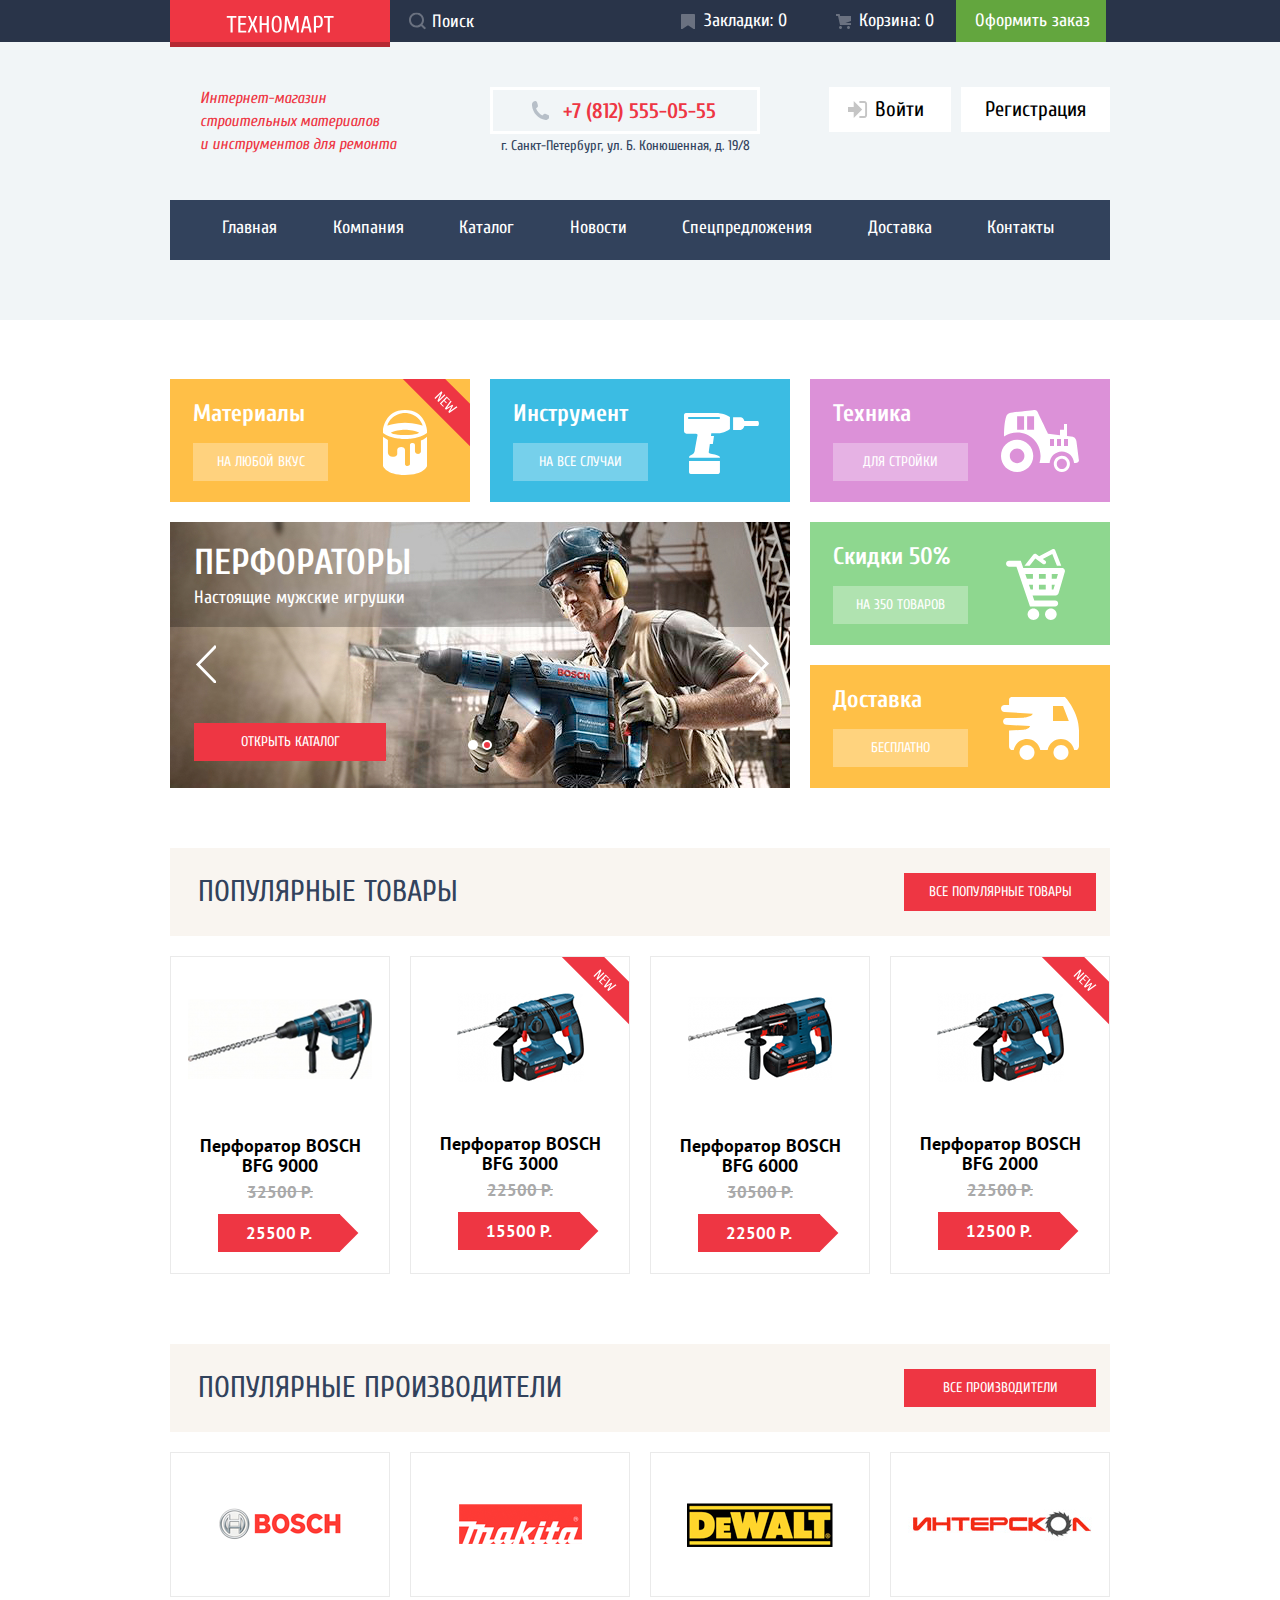
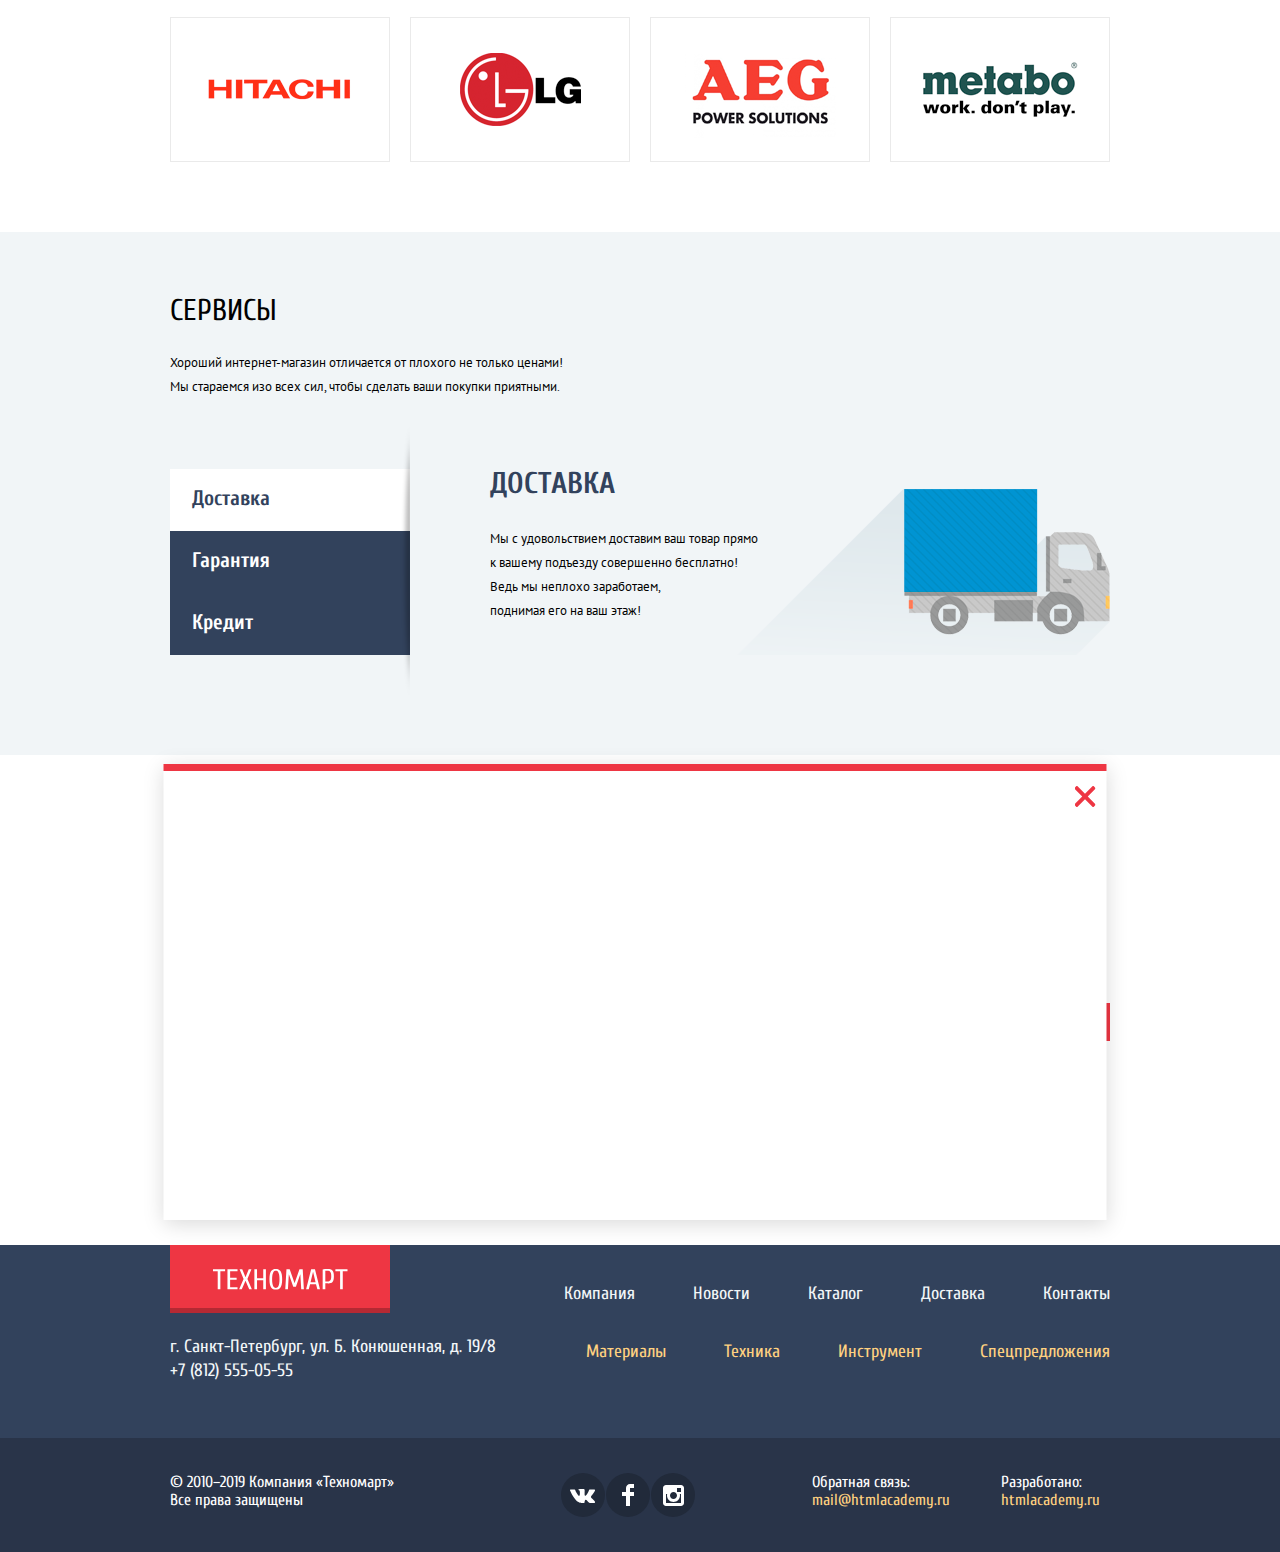
==== commit 7c101fe3: "доработка по замечаниям" ====
--- a/index.html
+++ b/index.html
@@ -57,13 +57,13 @@
     </div>
     <nav class="header-navigation-main main-container">
       <ul class="header-navigation-list">
-        <li><a class="header-navigation-item" href="">Главная</a></li>
-        <li><a class="header-navigation-item" href="blank.html">Компания</a></li>
-        <li><a class="header-navigation-item" href="catalog.html">Каталог</a></li>
-        <li><a class="header-navigation-item" href="blank.html">Новости</a></li>
-        <li><a class="header-navigation-item" href="blank.html">Спецпредложения</a></li>
-        <li><a class="header-navigation-item" href="blank.html">Доставка</a></li>
-        <li><a class="header-navigation-item" href="blank.html">Контакты</a></li>
+        <li><a class="header-navigation-list-item" href="">Главная</a></li>
+        <li><a class="header-navigation-list-item" href="blank.html">Компания</a></li>
+        <li><a class="header-navigation-list-item" href="catalog.html">Каталог</a></li>
+        <li><a class="header-navigation-list-item" href="blank.html">Новости</a></li>
+        <li><a class="header-navigation-list-item" href="blank.html">Спецпредложения</a></li>
+        <li><a class="header-navigation-list-item" href="blank.html">Доставка</a></li>
+        <li><a class="header-navigation-list-item" href="blank.html">Контакты</a></li>
       </ul>
     </nav>
   </header>
@@ -106,22 +106,25 @@
                 <p class="slider-item-text">Соседям на радость!</p>
               </li>
             </ul>
+            <a class="button button-slider" href="catalog.html">открыть каталог</a>
+
+            <button class="slider-controls slider-controls-right" type="button" aria-label="Первый слайд"></button>
+            <button class="slider-controls slider-controls-left" type="button" aria-label="Второй слайд"></button>
+            <div class="slider-bullets">
+              <button class="bullet-button" type="button" aria-label="Первый слайд"></button>
+              <button class="bullet-button bullet-button-active" type="button" aria-label="Второй слайд"></button>
+            </div>
           </li>
         </ul>
         <!--ТЗ: "Кнопка: «Открыть каталог» в слайдере — это ссылка, которая ведёт на
             внутреннюю страницу catalog.""-->
-        <a class="button button-slider" href="catalog.html">открыть каталог</a>
-
-          <button class="slider-controls slider-controls-right" type="button" aria-label="Первый слайд"></button>
-          <button class="slider-controls slider-controls-left" type="button" aria-label="Второй слайд"></button>
-
       </section>
       <section class="popular-goods">
         <div class="title-container">
           <h2 class="section-title">Популярные товары</h2>
           <a class="button button-popular-goods" href="blank.html">все популярные товары</a>
         </div>
-        <ul class="goods-list">
+        <ul class="goods-list popular-goods-list">
           <li class="goods-list-item">
             <img src="img/catalogitem/9000.png" width="184" height="164" alt="Модель перфоратора BOSCH BFG 9000">
             <h3 class="goods-item-title">Перфоратор BOSCH
@@ -222,7 +225,7 @@
     <div class="services-wrapper">
       <section class="services">
         <h2 class="section-title-black">Сервисы</h2>
-        <p class="main-text">Хороший интернет-магазин отличается от плохого не только ценами!
+        <p class="services-main-text">Хороший интернет-магазин отличается от плохого не только ценами!
           <br>
           Мы стараемся изо всех сил, чтобы сделать ваши покупки приятными.
         </p>
@@ -239,7 +242,7 @@
               <a href="">Кредит</a>
             </li>
           </ul>
-          <div class="hidden delivery">
+          <div class="visible delivery">
             <h3 class="section-title">доставка</h3>
             <p class="main-text">Мы с удовольствием доставим ваш товар прямо
               <br>
@@ -251,33 +254,33 @@
             </p>
           </div>
 
-        <div class="visible garantee">
-          <h3 class="section-title">гарантия</h3>
-          <p class="main-text">Если купленный у нас товар поломается или заискрит,
-            а также в случае пожара, спровоцированного его возгоранием,
-            вы всегда можете быть уверены в нашей
-            гарантии. Мы обменяем сгоревший товар на новый.
-            Дом уж восстановите как-нибудь сами.</p>
+          <div class="hidden garantee">
+            <h3 class="section-title">гарантия</h3>
+            <p class="main-text">Если купленный у нас товар поломается или заискрит,
+              а также в случае пожара, спровоцированного его возгоранием,
+              вы всегда можете быть уверены в нашей
+              гарантии. Мы обменяем сгоревший товар на новый.
+              Дом уж восстановите как-нибудь сами.</p>
+          </div>
+          <div class="hidden credit">
+            <h3 class="section-title">кредит</h3>
+            <p class="main-text">Залезть в долговую яму стало проще!<br>
+              Кредитные консультанты придут вам на помощь.</p>
+            <a class="button" href="blank.html">отправить заявку</a>
+          </div>
         </div>
-        <div class="hidden credit">
-          <h3 class="section-title">кредит</h3>
-          <p class="main-text">Залезть в долговую яму стало проще!
-            Кредитные консультанты придут вам на помощь.</p>
-          <a class="button" href="blank.html">отправить заявку</a>
-        </div>
-      </div>
       </section>
     </div>
     <div class="company-contacts main-container">
       <section class="companions">
-        <h2 class="section-title-black">компания "техномарт"</h2>
-        <p class="main-text">
+        <h2 class="section-title-black">КОМПАНИЯ «Техномарт»</h2>
+        <p class="main-text contacts-main-text">
           Настоящий мужской шоппинг начинается здесь! Огромный выбор товаров для
           ремонта и строительства не оставит равнодушными любителей сэкономить на
           гастарбайтерах.
         </p>
-        <p class="main-text">
-          Мы можем доставить ваш товар в самые отдаленные точки России!
+        <p class="main-text contacts-main-text">
+          Мы можем доставить ваш товар в самые отдаленные точки России!<br>
           Техномарт работает со многими транспортными компаниями:
         </p>
         <ul class="companions-list">
@@ -290,7 +293,7 @@
       <section class="footer-map">
         <h2 class="section-title-black">контакты</h2>
         <figure>
-          <p class="main-text">Вы можете забрать товар сами,
+          <p class="main-text contacts-main-text">Вы можете забрать товар сами,<br>
             заехав в наш офис:
           </p>
           <img class="mini-map" src="img/map1.png" width="300" height="158" alt="Карта">
@@ -331,7 +334,7 @@
     <div class="footer-bottom-wrapper">
       <div class="footer-bottom">
         <p class="footer-text">
-          © 2010–2019 Компания «Техномарт»
+          © 2010–2019 Компания «Техномарт»<br>
           Все права защищены
         </p>
         <section class="footer-social">
@@ -356,24 +359,26 @@
                   0.0818227 1.82436C-0.0934366 2.02874 0.0673782 2.45061 0.0673782 2.45061C0.0673782 2.45061 2.86864 8.90155
                   6.04064 12.1509C8.94879 15.1341 12.2537 14.9362 12.2537 14.9362H13.7511C13.7511 14.9362 14.2027 14.8856
                   14.4338 14.6437C14.6495 14.4187 14.6399 13.9959 14.6399 13.9959C14.6399 13.9959 14.61 12.0187 15.5403
-                  11.7281Z" fill="white"/>
-                  </svg>
-                  <span class="hidden">Вконтакте</span>
+                  11.7281Z" fill="white" />
+                </svg>
+                <span class="hidden">Вконтакте</span>
               </a>
             </li>
             <li class="footer-social-item">
-              <a class="social-button"  href="#">
+              <a class="social-button" href="#">
                 <span class="hidden">Фейсбук</span>
                 <svg width="12" height="22" viewBox="0 0 12 22">
-                  <path d="M12 4V0H8C5.79086 0 4 1.79086 4 4V8H0V12H4V22H8V12H12V8H8V4H12Z" fill="white"/>
+                  <path d="M12 4V0H8C5.79086 0 4 1.79086 4 4V8H0V12H4V22H8V12H12V8H8V4H12Z" fill="white" />
                 </svg>
               </a>
             </li>
             <li class="footer-social-item">
-              <a class="social-button"  href="#">
+              <a class="social-button" href="#">
                 <span class="hidden">Инстаграм</span>
                 <svg width="21" height="21" viewBox="0 0 21 21" fill="none" xmlns="http://www.w3.org/2000/svg">
-                  <path fill-rule="evenodd" clip-rule="evenodd" d="M3 0H18C19.65 0 21 1.35 21 3V18C21 19.65 19.65 21 18 21H3C1.35 21 0 19.65 0 18V3C0 1.35 1.35 0 3 0ZM14 10.5C14 8.57 12.43 7 10.5 7C8.57 7 7 8.57 7 10.5C7 12.43 8.57 14 10.5 14C12.43 14 14 12.43 14 10.5ZM3 18V9H4.181C4.0626 9.49127 4.00186 9.99467 4 10.5C4 14.0899 6.91015 17 10.5 17C14.0899 17 17 14.0899 17 10.5C16.9986 9.99464 16.9379 9.49118 16.819 9H18V18H3ZM14 7H18V3H14V7Z" fill="white"/>
+                  <path fill-rule="evenodd" clip-rule="evenodd"
+                    d="M3 0H18C19.65 0 21 1.35 21 3V18C21 19.65 19.65 21 18 21H3C1.35 21 0 19.65 0 18V3C0 1.35 1.35 0 3 0ZM14 10.5C14 8.57 12.43 7 10.5 7C8.57 7 7 8.57 7 10.5C7 12.43 8.57 14 10.5 14C12.43 14 14 12.43 14 10.5ZM3 18V9H4.181C4.0626 9.49127 4.00186 9.99467 4 10.5C4 14.0899 6.91015 17 10.5 17C14.0899 17 17 14.0899 17 10.5C16.9986 9.99464 16.9379 9.49118 16.819 9H18V18H3ZM14 7H18V3H14V7Z"
+                    fill="white" />
                 </svg>
               </a>
             </li>
@@ -395,10 +400,12 @@
     <button class="modal-close modal-close-letter" type="button" aria-label="Закрыть"></button>
     <form class="modal-form">
       <label class="label-form">Ваше имя
-        <input class="modal-form-control modal-form-input modal-form-name" type="text" name="user-name" placeholder="Имя Фамилия">
+        <input class="modal-form-control modal-form-input modal-form-name" type="text" name="user-name"
+          placeholder="Имя Фамилия">
       </label>
       <label class="label-form">Ваш e-mail
-        <input class="modal-form-control modal-form-input modal-form-email" type="email" name="user-email" placeholder="email@example.com">
+        <input class="modal-form-control modal-form-input modal-form-email" type="email" name="user-email"
+          placeholder="email@example.com">
       </label>
       <label class="label-form modal-letter-text">Текст письма
         <textarea class="modal-form-control modal-form-text" type="text" name="user-text"
@@ -409,9 +416,13 @@
       </div>
     </form>
   </section>
-  <section class="modal modal-map">
+  <section class="modal modal-map modal-map-active">
     <h2 class="hidden">Как до нас добраться</h2>
-    <!-- Здесь будет карта -->
+    <iframe src="https://www.google.com/maps/embed?pb=!1m18!1m12!1m3!1d1998.5989424123625!2d30.3208946155902!3d59.93879686904851!2m3!1f0!2f0!3f0!3m2!1i1024!2i768!4f13.1!3m3!1m2!1s0x4696310fca5ba729%3A0xea9c53d4493c879f!2z0JHQvtC70YzRiNCw0Y8g0JrQvtC90Y7RiNC10L3QvdCw0Y8g0YPQuy4sIDE5LCDQodCw0L3QutGCLdCf0LXRgtC10YDQsdGD0YDQsywgMTkxMTg2!5e0!3m2!1sru!2sru!4v1615660574317!5m2!1sru!2sru"
+    width="943" height="449" allowfullscreen title="Офис компании по адресу ул.Большая Конюшенная, 19, Санкт-Петербург"
+     >
+    </iframe>
+
     <button class="modal-close modal-close-map" type="button" aria-label="Закрыть"></button>
   </section>
 </body>
--- a/css/style.css
+++ b/css/style.css
@@ -99,7 +99,7 @@
   }
 
 .header-logo {
-  height: 42px;
+  height: 47px;
   width: 220px;
   background-color: var(--basik-red);
   box-shadow: inset 0 -5px 0 rgba(0, 0, 0, 0.24);
@@ -107,6 +107,9 @@
   align-items: center;
   justify-content: center;
   flex-shrink: 0;
+  position: absolute;
+  left: 0;
+  top: 0;
 }
 .header-logo:active {
   background-color: #BA2732;
@@ -140,7 +143,10 @@
   min-height: 42px;
   width: 940px;
   display: flex;
-  align-items: center;
+  align-items: stretch;
+  position: relative;
+  padding-left: 220px;
+  box-sizing: border-box;
 }
 .header-search-container {
   position: relative;
@@ -166,7 +172,7 @@
   color: var(--basic-white);
   font-size: 18px;
   line-height: 24px;
-  width: 280px;
+  width: 271px;
   height: 42px;
   padding-left: 42px;
   box-sizing: border-box;
@@ -199,18 +205,18 @@
   line-height: 30px;
   display: block;
   box-sizing: border-box;
-  padding: 7px 45px 8px 74px;
-  min-width: 270px;
+  padding: 6px 40px 5px 70px;
+  width: 270px;
   min-height: 45px;
-
+  border: 3px solid var(--basic-white);
 
   position: relative;
 }
 .contacts-phone::before {
   content: "";
   position: absolute;
-  top: 13px;
-  left: 40px;
+  top: 11px;
+  left: 38px;
 
   width: 18px;
   height: 19px;
@@ -224,6 +230,7 @@
   line-height: 24px;
   text-align: center;
   margin: 0;
+  width: 270px;
 }
 .login-button {
   color: var(--basic-black);
@@ -286,8 +293,8 @@
   column-gap: 20px;
 }
 .header-contact, .user-info, .user-info-catalog {
-  margin-top: 43px;
-  min-height: 110px;
+  margin-top: 45px;
+  min-height: 113px;
   box-sizing: border-box;
 }
 
@@ -309,22 +316,37 @@
 .header-navigation-list {
   list-style: none;
   margin: 0;
-  padding: 16px 53px 20px;
+  padding: 0;
   display: flex;
   justify-content: space-between;
 }
 .header-navigation-item {
+  display: block;
   font-size: 18px;
   line-height: 24px;
   white-space: nowrap;
-  padding: 9px 19px;
-}
-.header-navigation-item:hover {
+  padding: 5px 24px 5px 20px;
+}
+.header-navigation-list {
+  padding: 0 32px;
+}
+.header-navigation-list-item {
+  display: block;
+  font-size: 18px;
+  line-height: 24px;
+  white-space: nowrap;
+  padding: 16px 24px 20px 20px;
+}
+.header-navigation-item:hover, .header-navigation-list-item:hover {
   background-color: var(--basik-blue-dark);
 }
-.header-navigation-item:active {
+.header-navigation-item:active, .header-navigation-list-item:active {
   color: rgba(255, 255, 255, 0.5);
   box-shadow: inset 0 -5px 0 #293449;
+}
+.basket {
+  padding: 5px 22px 5px 13px;
+  margin-left: 12px;
 }
 .basket::before {
   background-image: url("../img/icon/basket-header.svg");
@@ -344,9 +366,7 @@
   color: rgba(255, 255, 255, 0.5);
   box-shadow: none;
 }
-.bookmark {
-  margin-left: auto;
-}
+
 .bookmark:active {
   background-color: #161D29;
 }
@@ -374,6 +394,11 @@
 .top-menu-item:active::before {
   opacity: 0.3;
 }
+
+.popular-goods {
+  margin-top: 60px
+}
+
 .title-container {
   display: flex;
   padding: 25px 14px 25px 28px;
@@ -381,12 +406,9 @@
   justify-content: space-between;
   background-color: var(--basic-neutral);
 
-  margin-top: 70px;
-  box-sizing: border-box;
-}
-.goods-services {
-  position: relative;
-}
+  box-sizing: border-box;
+}
+
 .goods-services-nav {
   list-style: none;
   display: grid;
@@ -406,8 +428,8 @@
 .new-item::after {
   content: "";
   position: absolute;
-  top: 0px;
-  right: 0px;
+  top: 0;
+  right: 0;
 
   width: 70px;
   height: 70px;
@@ -448,80 +470,41 @@
 
 .materials {
   background-color: #FFBF47;
-}
-.materials::before {
-  content: "";
-  position: absolute;
-  top: 31px;
-  right: 43px;
-
-  width: 44px;
-  height: 65px;
   background-image: url("../img/icon/materials.svg");
   background-repeat: no-repeat;
-  background-position: 0 0;
-}
+  background-position: top 31px right 43px;
+}
+
 .tools {
   background-color: #3BBCE3;
-}
-.tools::before {
-  content: "";
-  position: absolute;
-  top: 34px;
-  right: 31px;
-
-  width: 75px;
-  height: 61px;
   background-image: url("../img/icon/tools.svg");
   background-repeat: no-repeat;
-  background-position: 0 0;
-}
+  background-position: top 34px right 31px;
+}
+
 .technics {
   background-color: #DC91D8;
-}
-.technics::before {
-  content: "";
-  position: absolute;
-  top: 31px;
-  right: 31px;
-
-  width: 78px;
-  height: 62px;
   background-image: url("../img/icon/technics.svg");
   background-repeat: no-repeat;
-  background-position: 0 0;
+  background-position: top 31px right 31px;
 }
 .discounts {
   background-color: #8ED78F;
-}
-.discounts::before {
-  content: "";
-  position: absolute;
-  top: 26px;
-  right: 45px;
-
-  width: 59px;
-  height: 72px;
   background-image: url("../img/icon/basket-main.svg");
   background-repeat: no-repeat;
-  background-position: 0 0;
-}
+  background-position: top 26px right 45px;
+}
+
 .delivery-item {
   background-color: #FFC047;
-}
-.delivery-item::before {
-  content: "";
-  position: absolute;
-  top: 32px;
-  right: 31px;
-
-  width: 78px;
-  height: 63px;
   background-image: url("../img/icon/car.svg");
   background-repeat: no-repeat;
-  background-position: 0 0;
-}
+  background-position: top 32px right 31px;
+}
+
 .goods-services-slider {
+  position: relative;
+
   grid-column-start: 1;
   grid-column-end: 3;
   grid-row-start: 2;
@@ -594,7 +577,7 @@
 .slider-controls-right {
   position: absolute;
   bottom: 105px;
-  right: 341px;
+  right: 21px;
   height: 39px;
   width: 21px;
 
@@ -606,7 +589,7 @@
 .slider-controls-left {
   position: absolute;
   bottom: 105px;
-  left: 24px;
+  left: 25px;
   height: 39px;
   width: 21px;
 
@@ -615,12 +598,34 @@
   background-repeat: no-repeat;
   background-color: transparent;
 }
+.slider-bullets {
+  position: absolute;
+  bottom: 36px;
+  left: 50%;
+  transform: translateX(-50%);
+  z-index: 20;
+}
+.bullet-button {
+  padding: 0;
+  width: 10px;
+  height: 10px;
+  background-color: var(--basic-white);
+  border: 2px solid var(--basic-white);
+  border-radius: 50%;
+  cursor: pointer;
+  }
+.bullet-button-active {
+  background-color: var(--basik-red);
+}
+.bullet-button:focus {
+outline: none;
+  }
 .section-title {
   font-size: 30px;
   line-height: 30px;
   color: var(--basik-blue);
   text-transform: uppercase;
-  margin: 0px;
+  margin: 0;
 }
 .section-title-black {
   font-size: 30px;
@@ -642,20 +647,23 @@
   list-style: none;
   display: grid;
   grid-template-columns: repeat(4, 1fr);
-  gap: 20px;
-  padding: 0;
-  margin: 28px 0 48px;
+  column-gap: 20px;
+  row-gap: 18px;
+  padding: 0;
+  margin: 20px 0 48px;
 }
 .goods-list-item {
-  min-height: 318px;
+  height: 318px;
   width: 220px;
   font-family: var(--pt-sans);
   border: 1px solid #EAEAEA;
   position: relative;
+  box-sizing: border-box;
 }
 .goods-list-item img {
   display: block;
   margin: auto;
+  object-fit: scale-down;
 }
 
 .goods-list-item:hover {
@@ -688,7 +696,7 @@
   color: var(--basic-black);
 
   width: 185px;
-  margin: 8px auto 7px;
+  margin: 15px auto 7px;
   text-align: center;
 }
 .goods-item-text {
@@ -703,13 +711,17 @@
   width: 172px;
   text-align: center;
 }
+.popular-goods-list {
+  margin-bottom: 70px;
+}
+
 .goods-item-button {
   font-weight: bold;
   font-size: 17px;
   line-height: 18px;
 
   height: 38px;
-  width: 128px;
+  width: 122px;
   position: relative;
 
   margin-left: 47px;
@@ -790,12 +802,20 @@
   width: 220px;
   min-height: 145px;
   border: 1px solid #EAEAEA;
-  display: block;
+  display: flex;
+  align-items: center;
+  justify-content: center;
+  box-sizing: border-box;
+}
+
+.popular-manufacturers-item img {
+  object-fit: scale-down;
 }
 
 .popular-manufacturers-item:hover {
   border: 1px solid #EAEAEA;
-  box-shadow: 0 4px 4px rgba(0, 0, 0, 0.25);
+  filter: drop-shadow(0 4px 20px rgba(0, 0, 0, 0.15));
+
 }
 
 .popular-manufacturers-item:active {
@@ -816,18 +836,22 @@
   padding: 64px 0 100px;
 
 }
-.main-text {
+.services-main-text, .main-text {
   font-family: var( --pt-sans);
   font-size: 13px;
   line-height: 24px;
   color: var(--basic-black);
-  margin: 24px 0 0;
+  margin: 25px 0 0;
+}
+
+.main-text {
   width: 460px;
+  margin: 28px 0 0;
 }
 .services-navigation-container {
  display: flex;
  justify-content: space-between;
- margin-top: 67px;
+ margin-top: 70px;
 }
 .services-navigation {
   list-style: none;
@@ -869,13 +893,13 @@
 .delivery {
   background-image: url(../img/services/delivery.png);
   background-repeat: no-repeat;
-  background-position: top right;
+  background-position: top 20px right;
   background-color: transparent;
 }
 .garantee {
   background-image: url(../img/services/guarantee.png);
   background-repeat: no-repeat;
-  background-position: top right;
+  background-position: top right -6px;
   background-color: transparent;
 }
 .garantee .main-text {
@@ -886,6 +910,7 @@
   background-repeat: no-repeat;
   background-position: top right;
   background-color: transparent;
+  margin-right: -10px;
 }
 .credit .main-text {
   width: 309px;
@@ -897,7 +922,7 @@
   display: grid;
   grid-template-columns: 1fr 300px;
   width: 940px;
-  padding-bottom: 70px;
+  padding-bottom: 66px;
 }
 .companions .button {
   width: 220px;
@@ -954,8 +979,8 @@
 }
 
 */
-.main-footer {
-
+.contacts-main-text {
+  margin: 25px 0 0;
 }
 .footer-top-wrapper {
   background-color: var(--basik-blue);
@@ -1013,6 +1038,7 @@
 }
 .footer-navigation-list-up .footer-navigation-item:active {
   opacity: 0.5;
+  text-decoration: none;
 }
 .footer-navigation-list-down {
   list-style: none;
@@ -1028,9 +1054,11 @@
  }
 .footer-navigation-list-down .footer-navigation-item:hover {
   text-decoration: underline;
+
 }
 .footer-navigation-list-down .footer-navigation-item:active {
   opacity: 0.5;
+  text-decoration: none;
 }
 
  /* м.б. создать 1 див на два section и сделать заливку? */
@@ -1047,6 +1075,7 @@
 padding: 0;
 display: flex;
 justify-content: center;
+transform: translateX(-5px);
 }
 .footer-social-item {
   margin-right: 1px;
@@ -1073,13 +1102,14 @@
   line-height: 18px;
   color: inherit;
   margin: 0;
+  transform: translateX(-10px);
 }
 .footer-copyright {
   font-size: 16px;
   line-height: 18px;
   color: inherit;
   margin: 0;
-
+  transform: translateX(-10px);
 }
 .footer-link {
   font-size: 16px;
@@ -1105,8 +1135,8 @@
 }
 .modal-letter {
   position: absolute;
-  bottom: 352px;
-  left: 50%;
+  bottom: 359px;
+  left: calc(50% - 10px);
   transform: translateX(-50%);
   height: 430px;
   width: 620px;
@@ -1114,6 +1144,16 @@
   box-sizing: border-box;
   box-shadow: 0 4px 20px rgba(0, 0, 0, 0.15);
   display: none;
+}
+
+.modal-form-control {
+  font-family: var(--pt-sans);
+  font-size: 13px;
+  line-height: 24px;
+  padding: 7px 8px 7px 12px;
+}
+.modal-form-control::placeholder {
+  color: var(--basic-grey);
 }
 
 /*Показать мод-е окно */
@@ -1133,7 +1173,11 @@
   outline: none;
 }
 .modal-close-letter {
-  top: 21px;
+  top: 14px;
+  right: 11px;
+}
+.modal-natification-close {
+  top: 14px;
   right: 11px;
 }
 .modal-form {
@@ -1145,17 +1189,17 @@
   height: 282px;
   width: 620px;
   top: 655px;
-  left: 50%;
+  left: calc(50% + 15px);
   transform: translateX(-50%);
-  box-shadow: 0 4px 20px rgb(0 0 0 / 15%);
+  box-shadow: 0 4px 20px rgb(0, 0, 0, 0.15);
   display: none;
 }
 .modal-natification-active {
   display: block;
 }
 .modal-natification p {
-  margin: 73px 100px 67px;
-  padding-left: 84px;
+  margin: 67px 80px 67px;
+  padding-left: 100px;
   font-weight: bold;
   font-size: 24px;
   line-height: 30px;
@@ -1242,8 +1286,8 @@
 .modal-map {
   height: 449px;
   width: 943px;
-  bottom: 333px;
-  left: 50%;
+  bottom: 332px;
+  left: calc(50% - 5px);
   transform: translateX(-50%);
   box-shadow: 0 4px 20px rgb(0 0 0 / 15%);
   display: none;
@@ -1254,10 +1298,13 @@
 .modal-map-active {
   display: block;
 }
-
+.modal-map iframe {
+  border: none;
+}
 .modal-close-map {
-  top: 17px;
-  right: 10px;
+  top: 15px;
+  right: 11px;
+
  }
 
 /*for Catalog header*/
@@ -1403,13 +1450,16 @@
 .filter fieldset {
   padding: 0;
   margin: 0;
-  margin-bottom: 42px;
+  margin-bottom: 17px;
   border: none;
 }
 .filter fieldset:last-of-type {
-  margin-bottom: 37px;
-}
-
+  margin-bottom: 33px;
+}
+.filter fieldset:not(:last-of-type) {
+  border-bottom: 1px solid #E5E5E5;
+  padding-bottom: 23px;
+}
 .filters-title {
   font-family: var( --pt-sans);
   font-size: 13px;
@@ -1453,24 +1503,25 @@
   position: relative;
 
   background-color: var(--basik-neutral-light-catalog);
-  height: 41px;
-  padding-top: 39px;
+  height: 90px;
+  padding-top: 50px;
   padding-right: 20px;
   padding-left: 20px;
   margin-bottom: 9px;
+  box-sizing: border-box;
 }
 .range-controls .scale {
   height: 2px;
   background: #d7dcde;
 }
 .range-controls .bar {
-  width: 70%;
+  width: 80%;
   height: 2px;
   background: #00ca74;
 }
 .range-controls .toggle {
   position: absolute;
-  top: 31px;
+  top: 40px;
   left: 0;
   width: 4px;
   height: 4px;
@@ -1486,7 +1537,7 @@
 }
 
 .range-controls .toggle-max {
-  left: 140px;
+  left: 160px;
 }
 .filter-list {
   list-style: none;
@@ -1494,7 +1545,7 @@
   margin: 0;
 }
 .filter-list li {
-  margin-top: 20px;
+  margin-top: 16px;
 }
 .filter-list li:first-child {
   margin-top: 17px;
@@ -1506,7 +1557,7 @@
   margin: 0
 }
 .filter-radio li {
-  margin-top: 23px;
+  margin-top: 20px;
 }
 .text-field, .text-field::placeholder {
   font-size: 17px;
@@ -1596,6 +1647,7 @@
   color: var(--basic-black);
   text-transform: uppercase;
   display: flex;
+  margin-bottom: 10px;
 }
 .sort-title {
   font-size: 13px;
@@ -1613,7 +1665,7 @@
 .sort-item:not(:first-child) {
   opacity: 0.3;
   border-bottom: 1px dashed var(--basik-red);
-  margin-left: 65px;
+  margin-left: 69px;
 }
 
 
@@ -1651,6 +1703,7 @@
 .pager-navigation {
 list-style: none;
 margin-bottom: 59px;
+margin-top: -3px;
 padding: 0;
 display: flex;
 box-sizing: border-box;
@@ -1667,7 +1720,13 @@
   margin-right: 10px;
   box-sizing: border-box;
   display: block;
-}
+  text-align: center;
+}
+.label-form {
+  font-size: 18px;
+  line-height: 24px;
+}
+
 .pager-item:hover {
   border: 1px solid var(--basic-greylight);
   }
@@ -1678,6 +1737,9 @@
   background-color: var(--basik-red);
   color: var(--basic-white)
 }
+.pager-item-next {
+  min-width: 140px;
+}
 .page-discription-wrapper{
   background: var(--basik-neutral-light);
 }
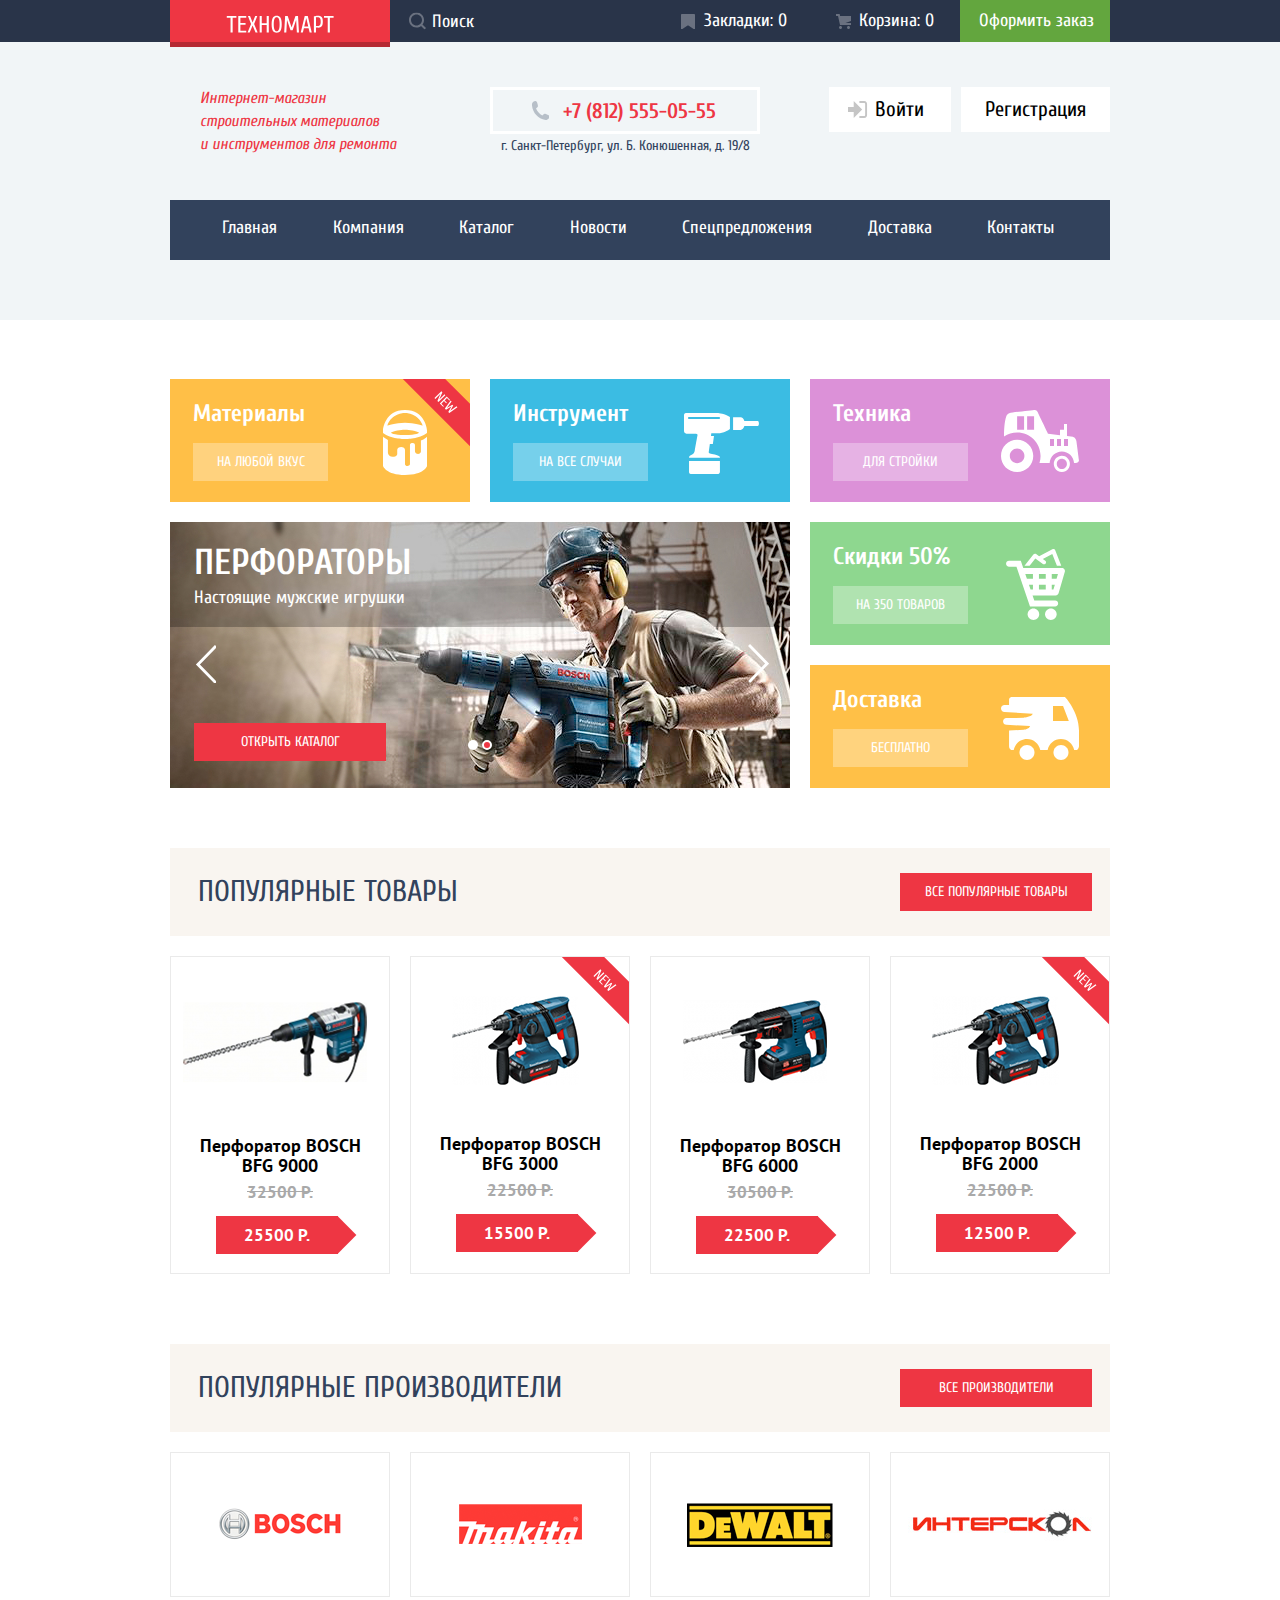
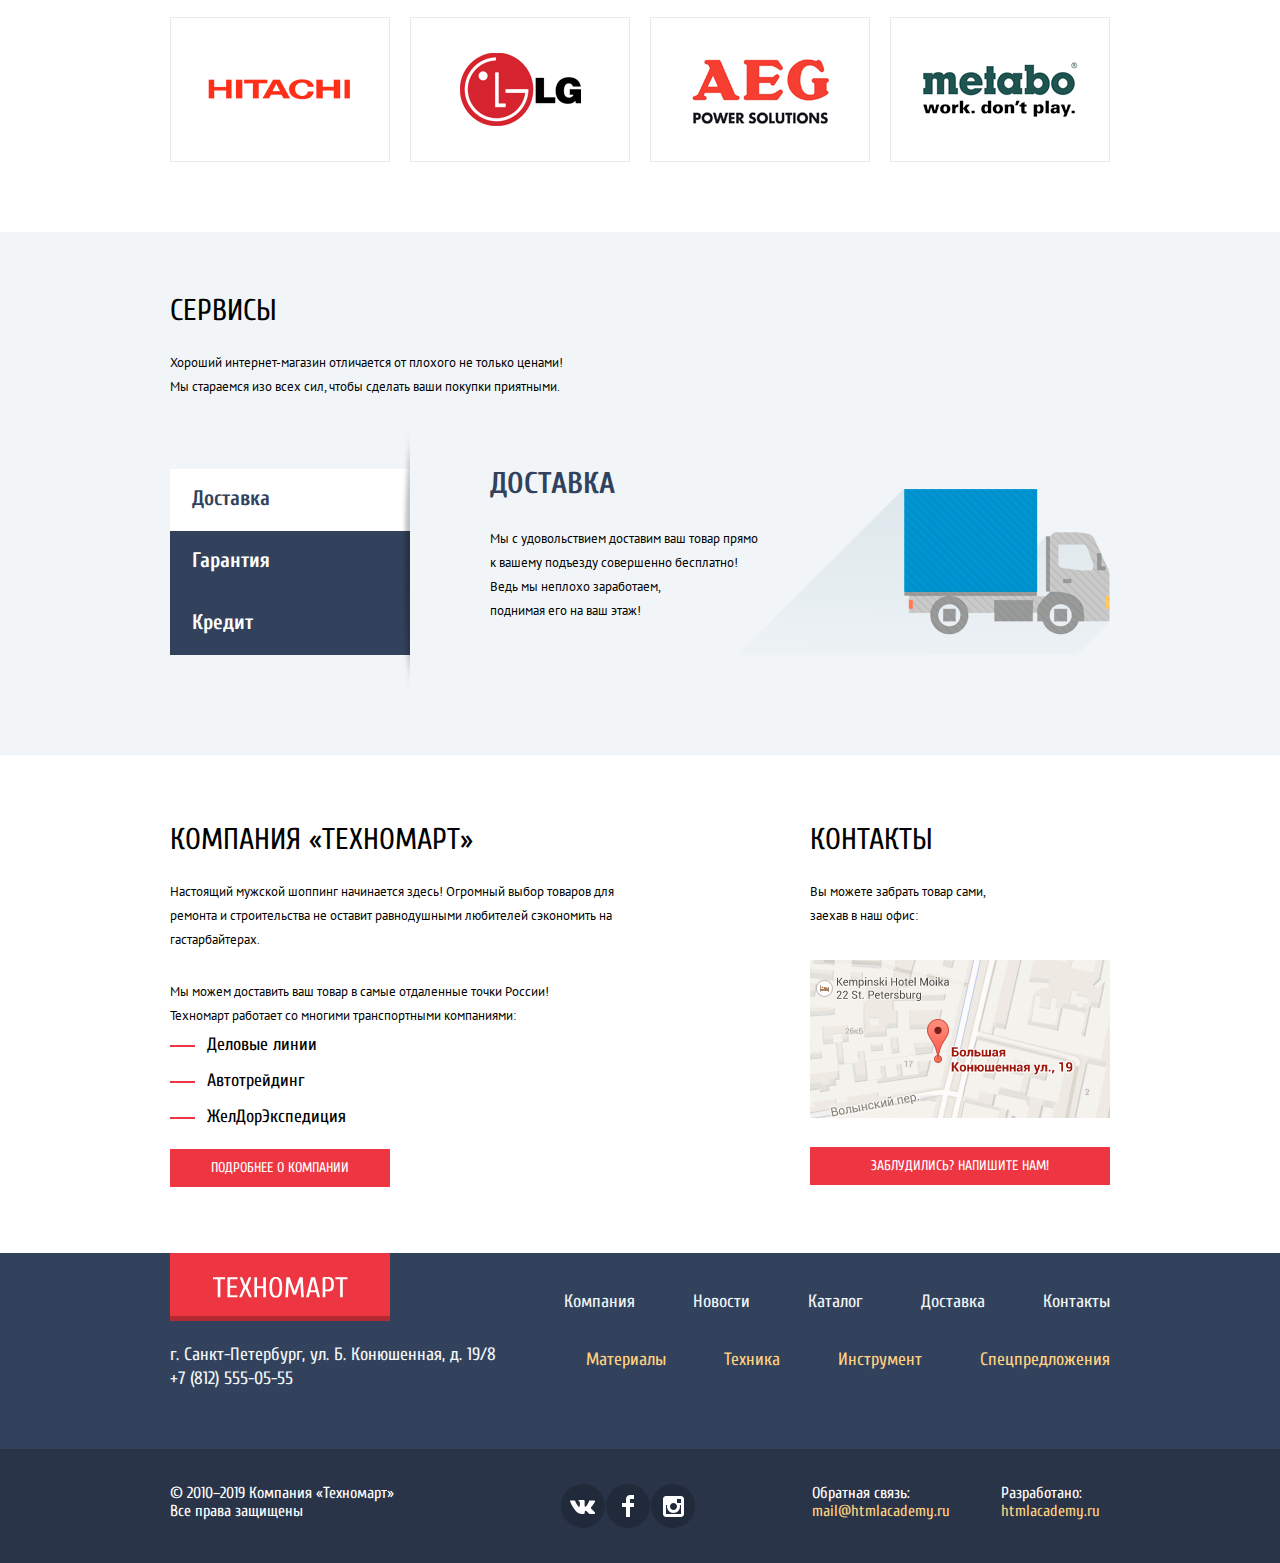
==== commit 5ac7929b: "правки" ====
--- a/index.html
+++ b/index.html
@@ -14,7 +14,7 @@
   <link href="css/style.css" rel="stylesheet">
 </head>
 
-<body class="page-body">
+<body class="page-body index-body">
   <header class="main-header">
     <div class="top-header-container">
       <nav class="header-navigation main-container">
@@ -126,7 +126,7 @@
         </div>
         <ul class="goods-list popular-goods-list">
           <li class="goods-list-item">
-            <img src="img/catalogitem/9000.png" width="184" height="164" alt="Модель перфоратора BOSCH BFG 9000">
+            <img class="goods-list-item-image-fix" src="img/catalogitem/9000.png" width="184" height="164" alt="Модель перфоратора BOSCH BFG 9000">
             <h3 class="goods-item-title">Перфоратор BOSCH
               BFG 9000</h3>
             <p class="goods-item-text">32500 р.</p>
@@ -138,7 +138,7 @@
             </div>
           </li>
           <li class="goods-list-item  new-item">
-            <img src="img/catalogitem/3000.png" width="184" height="164" alt="Модель перфоратора BOSCH BFG 3000">
+            <img class="goods-list-item-image-fix" src="img/catalogitem/3000.png" width="184" height="164" alt="Модель перфоратора BOSCH BFG 3000">
             <h3 class="goods-item-title">Перфоратор BOSCH
               BFG 3000</h3>
             <p class="goods-item-text">22500 р.</p>
@@ -149,7 +149,7 @@
             </div>
           </li>
           <li class="goods-list-item">
-            <img src="img/catalogitem/6000.png" width="184" height="164" alt="Модель перфоратора BOSCH BFG 6000">
+            <img class="goods-list-item-image-fix" src="img/catalogitem/6000.png" width="184" height="164" alt="Модель перфоратора BOSCH BFG 6000">
             <h3 class="goods-item-title">Перфоратор BOSCH
               BFG 6000</h3>
             <p class="goods-item-text">30500 р.</p>
@@ -160,7 +160,7 @@
             </div>
           </li>
           <li class="goods-list-item  new-item">
-            <img src="img/catalogitem/2000.png" width="184" height="164" alt="Модель перфоратора BOSCH BFG 2000">
+            <img class="goods-list-item-image-fix" src="img/catalogitem/2000.png" width="184" height="164" alt="Модель перфоратора BOSCH BFG 2000">
             <h3 class="goods-item-title">Перфоратор BOSCH
               BFG 2000</h3>
             <p class="goods-item-text">22500 р.</p>
@@ -279,7 +279,7 @@
           ремонта и строительства не оставит равнодушными любителей сэкономить на
           гастарбайтерах.
         </p>
-        <p class="main-text contacts-main-text">
+        <p class="main-text contacts-main-sub-text">
           Мы можем доставить ваш товар в самые отдаленные точки России!<br>
           Техномарт работает со многими транспортными компаниями:
         </p>
@@ -416,7 +416,7 @@
       </div>
     </form>
   </section>
-  <section class="modal modal-map modal-map-active">
+  <section class="modal modal-map">
     <h2 class="hidden">Как до нас добраться</h2>
     <iframe src="https://www.google.com/maps/embed?pb=!1m18!1m12!1m3!1d1998.5989424123625!2d30.3208946155902!3d59.93879686904851!2m3!1f0!2f0!3f0!3m2!1i1024!2i768!4f13.1!3m3!1m2!1s0x4696310fca5ba729%3A0xea9c53d4493c879f!2z0JHQvtC70YzRiNCw0Y8g0JrQvtC90Y7RiNC10L3QvdCw0Y8g0YPQuy4sIDE5LCDQodCw0L3QutGCLdCf0LXRgtC10YDQsdGD0YDQsywgMTkxMTg2!5e0!3m2!1sru!2sru!4v1615660574317!5m2!1sru!2sru"
     width="943" height="449" allowfullscreen title="Офис компании по адресу ул.Большая Конюшенная, 19, Санкт-Петербург"
--- a/css/style.css
+++ b/css/style.css
@@ -326,6 +326,7 @@
   line-height: 24px;
   white-space: nowrap;
   padding: 5px 24px 5px 20px;
+  box-sizing: border-box;
 }
 .header-navigation-list {
   padding: 0 32px;
@@ -347,6 +348,7 @@
 .basket {
   padding: 5px 22px 5px 13px;
   margin-left: 12px;
+  min-width: 137px;
 }
 .basket::before {
   background-image: url("../img/icon/basket-header.svg");
@@ -357,6 +359,7 @@
 .order {
   background-color: var(--basic-green);
   padding: 9px 16px 9px 19px;
+  min-width: 150px;
 }
 .order:hover {
   background-color: #5FBB2D;
@@ -401,7 +404,7 @@
 
 .title-container {
   display: flex;
-  padding: 25px 14px 25px 28px;
+  padding: 25px 18px 25px 28px;
   align-items: center;
   justify-content: space-between;
   background-color: var(--basic-neutral);
@@ -724,9 +727,9 @@
   width: 122px;
   position: relative;
 
-  margin-left: 47px;
-  margin-top: 13px;
-  margin-bottom: 21px;
+  margin-left: 45px;
+  margin-top: 15px;
+  margin-bottom: 19px;
 }
 .goods-item-button::after {
   content: "";
@@ -982,6 +985,9 @@
 .contacts-main-text {
   margin: 25px 0 0;
 }
+.contacts-main-sub-text {
+  margin: 28px 0 5px;
+}
 .footer-top-wrapper {
   background-color: var(--basik-blue);
 }
@@ -1012,6 +1018,9 @@
   color: #F3F7F9;
   width: 329px;
   margin: 22px 0 54px;
+}
+.index-body .footer-adress {
+  margin: 22px 0 58px;
 }
 .footer-navigation-list-up {
   list-style: none;
@@ -1447,7 +1456,7 @@
 .filter {
   margin-top: 14px;
 }
-.filter fieldset {
+fieldset {
   padding: 0;
   margin: 0;
   margin-bottom: 17px;
@@ -1458,7 +1467,12 @@
 }
 .filter fieldset:not(:last-of-type) {
   border-bottom: 1px solid #E5E5E5;
+}
+.price-filters {
   padding-bottom: 23px;
+}
+.brands-filters {
+  padding-bottom: 29px;
 }
 .filters-title {
   font-family: var( --pt-sans);
@@ -1545,10 +1559,7 @@
   margin: 0;
 }
 .filter-list li {
-  margin-top: 16px;
-}
-.filter-list li:first-child {
-  margin-top: 17px;
+  margin-top: 15px;
 }
 
 .filter-radio {
@@ -1556,8 +1567,11 @@
   padding: 0;
   margin: 0
 }
+.filter-radio li:first-child {
+  margin-top: 20px;
+}
 .filter-radio li {
-  margin-top: 20px;
+  margin-top: 16px;
 }
 .text-field, .text-field::placeholder {
   font-size: 17px;
@@ -1647,7 +1661,7 @@
   color: var(--basic-black);
   text-transform: uppercase;
   display: flex;
-  margin-bottom: 10px;
+  margin-bottom: 7px;
 }
 .sort-title {
   font-size: 13px;
@@ -1693,6 +1707,9 @@
 }
 .goods-list {
 list-style: none;
+}
+.goods-list-item-image-fix {
+  transform: translate(-5px, 3px);
 }
 .sort-item-asc {
   margin: 14px 0 14px 46px;
@@ -1746,7 +1763,7 @@
 .page-discription {
   width: 940px;
 
-  padding: 64px 0 68px;
+  padding: 64px 0 70px;
 }
 .page-discription-title {
   font-size: 30px;
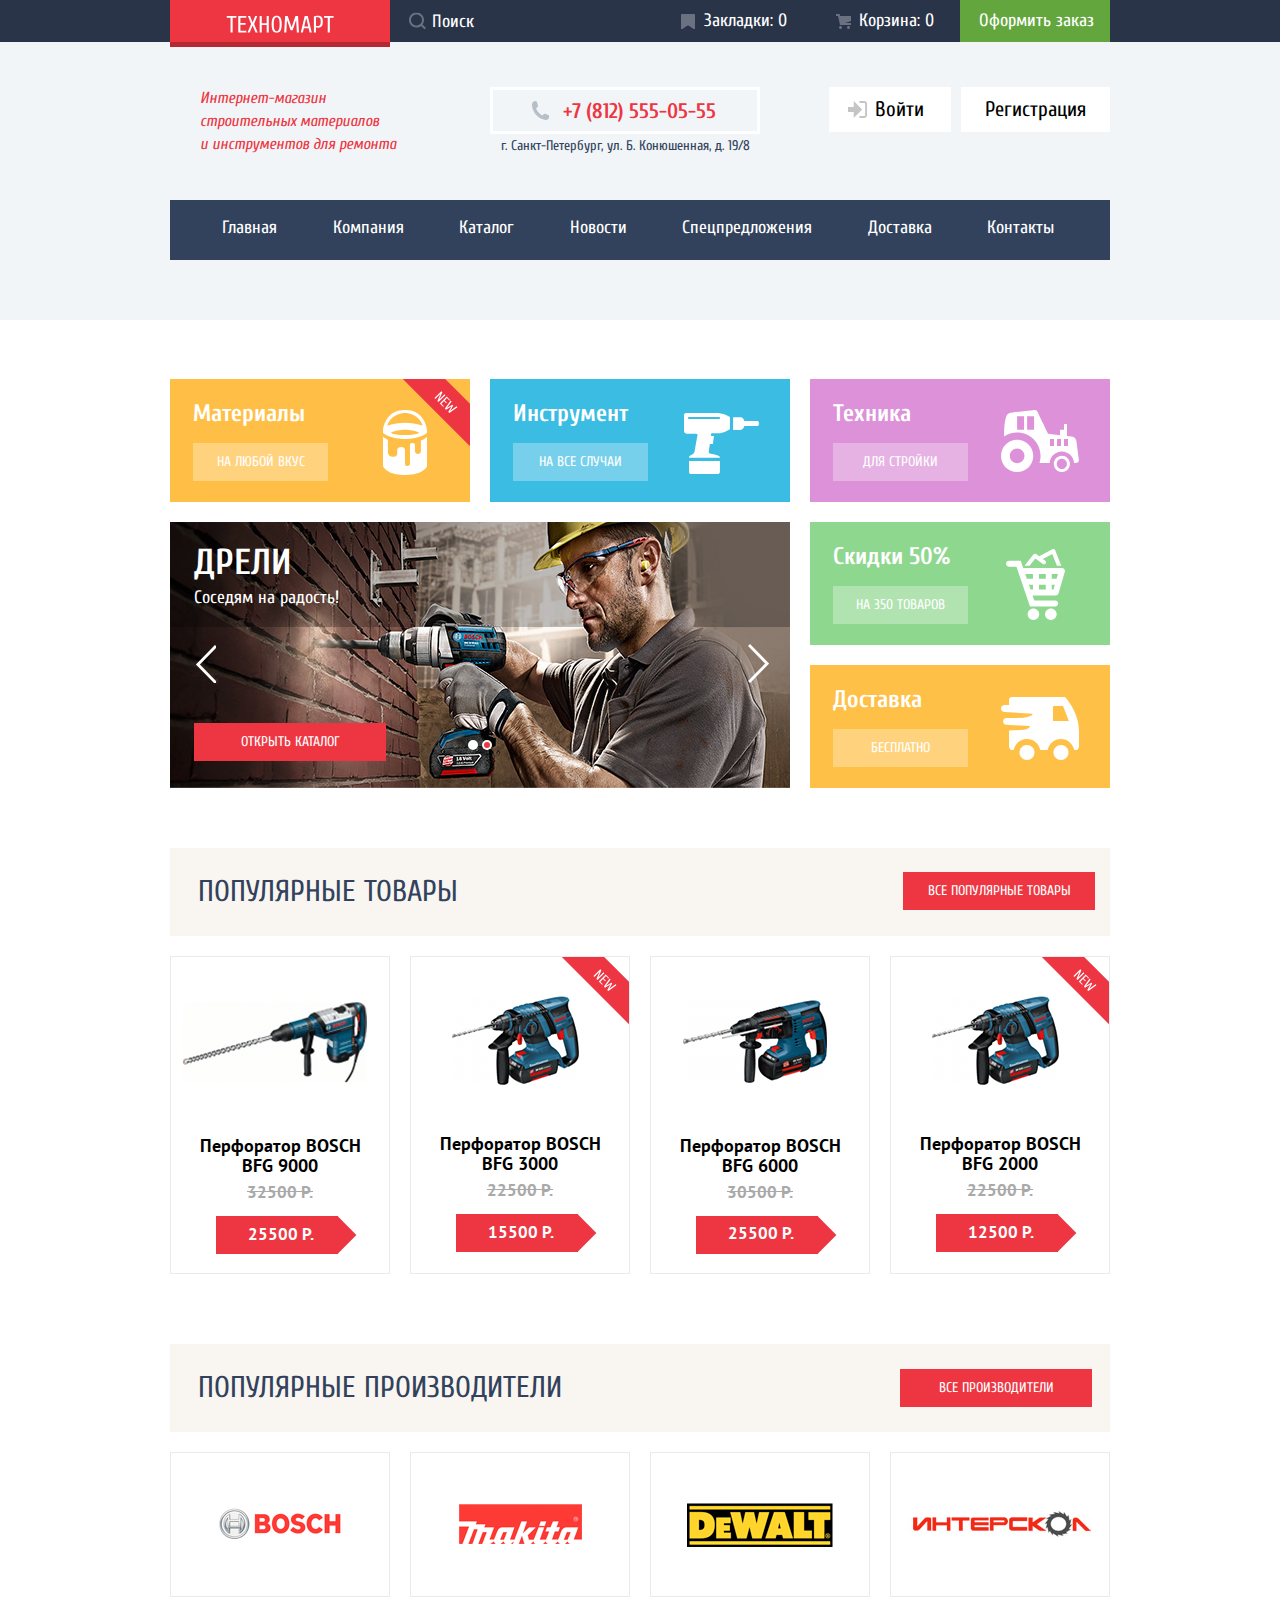
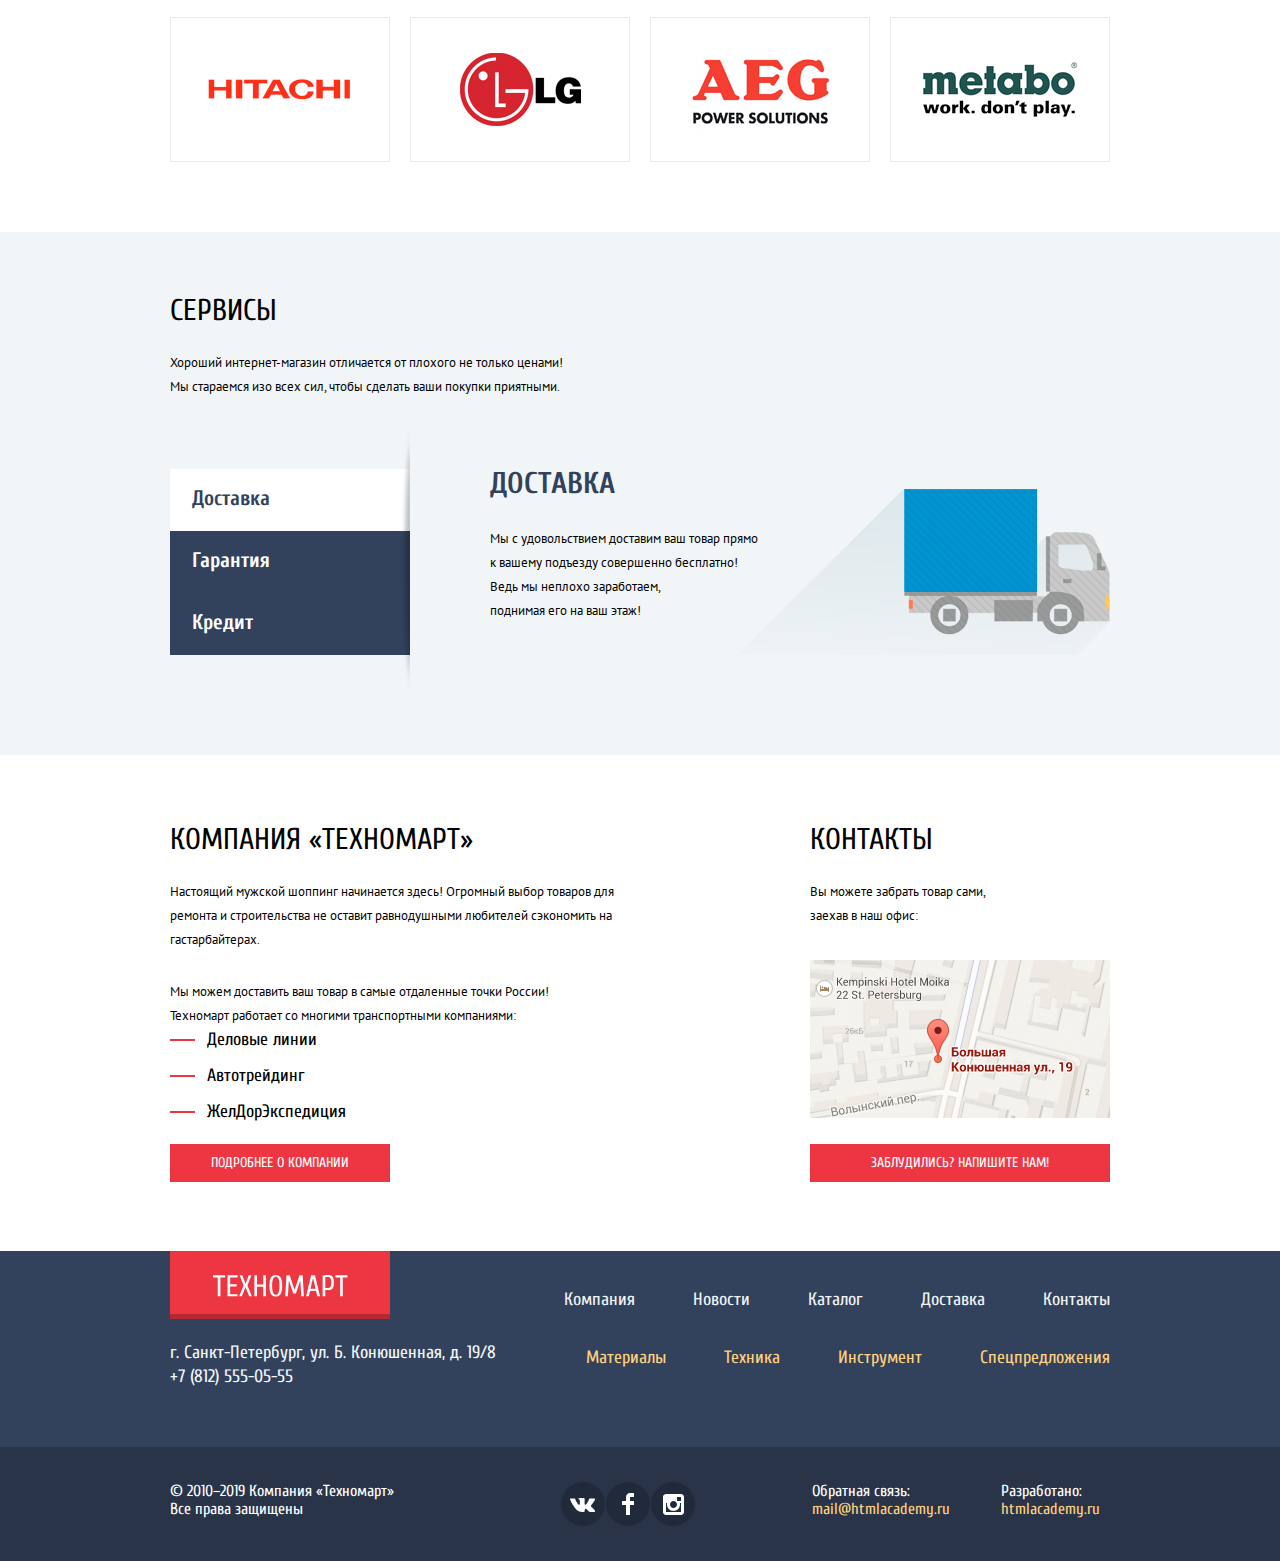
==== commit b373c7f5: "Доработка по замечаниям" ====
--- a/index.html
+++ b/index.html
@@ -21,13 +21,13 @@
         <a class="header-logo" href="#">
           <img src="img/logo/logo-technomart.svg" width="108" height="18" alt="Логотип 'Техномарт'">
         </a>
-        <div class="header-search-container">
+        <form class="header-search-container">
           <input class="header-search" type="text" name="seach" placeholder="Поиск">
           <svg width="17" height="17" viewBox="0 0 17 17" fill="none" xmlns="http://www.w3.org/2000/svg">
             <path fill-rule="evenodd" clip-rule="evenodd"
               d="M13.458 12.044L17 15.586L15.586 17L12.044 13.458C10.782 14.421 9.21 15 7.5 15C3.35786 15 0 11.6421 0 7.5C0 3.35786 3.35786 0 7.5 0C11.6421 0 15 3.35786 15 7.5C15.0001 9.14309 14.4581 10.7403 13.458 12.044ZM7.5 2C4.467 2 2 4.467 2 7.5C2.00331 10.5362 4.4638 12.9967 7.5 13C10.532 13 13 10.532 13 7.5C13 4.467 10.532 2 7.5 2Z" />
           </svg>
-        </div>
+        </form>
         <a class="header-navigation-item bookmark top-menu-item" href="blank.html">
           Закладки: 0
         </a>
@@ -97,11 +97,11 @@
           <!--сделать продолжением списка-->
           <li class="goods-services-slider">
             <ul class="slider">
-              <li class="slider-item slider-item-active slider-item-perforators">
+              <li class="slider-item slider-item-perforators">
                 <p class="slider-item-title">Перфораторы</p>
                 <p class="slider-item-text">Настоящие мужские игрушки</p>
               </li>
-              <li class="slider-item slider-item-noactive slider-item-drills">
+              <li class="slider-item slider-item-active slider-item-drills">
                 <p class="slider-item-title">Дрели</p>
                 <p class="slider-item-text">Соседям на радость!</p>
               </li>
@@ -126,7 +126,8 @@
         </div>
         <ul class="goods-list popular-goods-list">
           <li class="goods-list-item">
-            <img class="goods-list-item-image-fix" src="img/catalogitem/9000.png" width="184" height="164" alt="Модель перфоратора BOSCH BFG 9000">
+            <img class="goods-list-item-image-fix" src="img/catalogitem/9000.png" width="184" height="164"
+              alt="Модель перфоратора BOSCH BFG 9000">
             <h3 class="goods-item-title">Перфоратор BOSCH
               BFG 9000</h3>
             <p class="goods-item-text">32500 р.</p>
@@ -138,7 +139,8 @@
             </div>
           </li>
           <li class="goods-list-item  new-item">
-            <img class="goods-list-item-image-fix" src="img/catalogitem/3000.png" width="184" height="164" alt="Модель перфоратора BOSCH BFG 3000">
+            <img class="goods-list-item-image-fix" src="img/catalogitem/3000.png" width="184" height="164"
+              alt="Модель перфоратора BOSCH BFG 3000">
             <h3 class="goods-item-title">Перфоратор BOSCH
               BFG 3000</h3>
             <p class="goods-item-text">22500 р.</p>
@@ -149,18 +151,20 @@
             </div>
           </li>
           <li class="goods-list-item">
-            <img class="goods-list-item-image-fix" src="img/catalogitem/6000.png" width="184" height="164" alt="Модель перфоратора BOSCH BFG 6000">
+            <img class="goods-list-item-image-fix" src="img/catalogitem/6000.png" width="184" height="164"
+              alt="Модель перфоратора BOSCH BFG 6000">
             <h3 class="goods-item-title">Перфоратор BOSCH
               BFG 6000</h3>
             <p class="goods-item-text">30500 р.</p>
-            <p class="button goods-item-button">22500 р.</p>
+            <p class="button goods-item-button">25500 р.</p>
             <div class="goods-item-buy-container">
               <a class="button button-green" href="blank.html">купить</a>
               <a class="button button-white" href="blank.html">в закладки</a>
             </div>
           </li>
           <li class="goods-list-item  new-item">
-            <img class="goods-list-item-image-fix" src="img/catalogitem/2000.png" width="184" height="164" alt="Модель перфоратора BOSCH BFG 2000">
+            <img class="goods-list-item-image-fix" src="img/catalogitem/2000.png" width="184" height="164"
+              alt="Модель перфоратора BOSCH BFG 2000">
             <h3 class="goods-item-title">Перфоратор BOSCH
               BFG 2000</h3>
             <p class="goods-item-text">22500 р.</p>
@@ -220,7 +224,6 @@
           </li>
         </ul>
       </section>
-    </div>
     </div>
     <div class="services-wrapper">
       <section class="services">
@@ -296,7 +299,9 @@
           <p class="main-text contacts-main-text">Вы можете забрать товар сами,<br>
             заехав в наш офис:
           </p>
-          <img class="mini-map" src="img/map1.png" width="300" height="158" alt="Карта">
+          <a href="https://goo.gl/maps/vFaHPMnCfmDx7RZ58">
+            <img class="mini-map" src="img/map1.png" width="300" height="158" alt="Карта">
+          </a>
         </figure>
         <button class="button" type="button">заблудились? напишите нам!</button>
       </section>
@@ -307,7 +312,7 @@
       <div class="footer-top">
         <section class="footer-contact">
           <h2 class="hidden">Адрес</h2>
-          <a class="footer-logo" href="#"><img src="img/logo/logo-technomart.svg" width="136.5" height="21.6"
+          <a class="footer-logo" href="#"><img src="img/logo/logo-technomart.svg" width="136" height="21"
               alt="Логотип 'Техномарт'"></a>
           <p class="footer-adress">
             г. Санкт-Петербург, ул. Б. Конюшенная, д. 19/8
@@ -390,7 +395,7 @@
         </p>
         <p class="footer-copyright">
           Разработано:
-          <a class="footer-link" href="https://htmlacademy.ru">htmlacademy.ru</a>
+          <a class="footer-link" href="https://htmlacademy.ru/intensive/htmlcss">htmlacademy.ru</a>
         </p>
       </div>
     </div>
@@ -408,7 +413,7 @@
           placeholder="email@example.com">
       </label>
       <label class="label-form modal-letter-text">Текст письма
-        <textarea class="modal-form-control modal-form-text" type="text" name="user-text"
+        <textarea class="modal-form-control modal-form-text" name="user-text"
           placeholder="В свободной форме"></textarea>
       </label>
       <div class="button-letter-wrapper">
@@ -418,9 +423,10 @@
   </section>
   <section class="modal modal-map">
     <h2 class="hidden">Как до нас добраться</h2>
-    <iframe src="https://www.google.com/maps/embed?pb=!1m18!1m12!1m3!1d1998.5989424123625!2d30.3208946155902!3d59.93879686904851!2m3!1f0!2f0!3f0!3m2!1i1024!2i768!4f13.1!3m3!1m2!1s0x4696310fca5ba729%3A0xea9c53d4493c879f!2z0JHQvtC70YzRiNCw0Y8g0JrQvtC90Y7RiNC10L3QvdCw0Y8g0YPQuy4sIDE5LCDQodCw0L3QutGCLdCf0LXRgtC10YDQsdGD0YDQsywgMTkxMTg2!5e0!3m2!1sru!2sru!4v1615660574317!5m2!1sru!2sru"
-    width="943" height="449" allowfullscreen title="Офис компании по адресу ул.Большая Конюшенная, 19, Санкт-Петербург"
-     >
+    <iframe
+      src="https://www.google.com/maps/embed?pb=!1m18!1m12!1m3!1d1998.5989424123625!2d30.3208946155902!3d59.93879686904851!2m3!1f0!2f0!3f0!3m2!1i1024!2i768!4f13.1!3m3!1m2!1s0x4696310fca5ba729%3A0xea9c53d4493c879f!2z0JHQvtC70YzRiNCw0Y8g0JrQvtC90Y7RiNC10L3QvdCw0Y8g0YPQuy4sIDE5LCDQodCw0L3QutGCLdCf0LXRgtC10YDQsdGD0YDQsywgMTkxMTg2!5e0!3m2!1sru!2sru!4v1615660574317!5m2!1sru!2sru"
+      width="943" height="449" allowfullscreen
+      title="Офис компании по адресу ул.Большая Конюшенная, 19, Санкт-Петербург">
     </iframe>
 
     <button class="modal-close modal-close-map" type="button" aria-label="Закрыть"></button>
--- a/css/style.css
+++ b/css/style.css
@@ -7,7 +7,6 @@
 --basic-yellow-light: #FFC047;
 */
 
-
 /* Variables */
 
 :root {
@@ -18,27 +17,30 @@
   --basic-black: #000000;
   --basic-green: #63A63E;
   --basic-yellow: #FFD180;
-  --basic-neutral:  #F9F5F0;
+  --basic-neutral: #F9F5F0;
   --basik-neutral-light: #F1F5F7;
   --basik-neutral-light-catalog: #F7F3EC;
   --basic-grey: #A9A9A9;
   --basic-greylight: #C5C5C5;
-
   --cuprum: "Cuprum", "Arial", sans-serif;
   --pt-sans: "PT Sans", "Roboto", sans-serif;
 }
+
 /* Global */
 
 input, input:hover, input:focus, input:active, textarea, textarea:hover, textarea:focus, textarea:active {
   border: none;
   outline: none;
 }
+
 fieldset {
   border: none;
 }
+
 .page {
   height: 100%;
 }
+
 .hidden {
   position: absolute;
   width: 1px;
@@ -51,52 +53,53 @@
   clip: rect(0 0 0 0);
   overflow: hidden;
 }
+
 .page-body {
-  min-width: 1200px;
+  min-width: 960px;
   margin: 0;
   padding: 0;
   font-family: var(--cuprum);
   color: var(--basic-white);
   background-color: var(--basic-white);
-
   min-height: 100%;
   display: grid;
   grid-template-rows: min-content 1fr min-content;
   align-content: start;
   position: relative;
-    }
+}
+
 a {
-    text-decoration: none;
-    color: inherit;
-  }
-  img {
-    max-width: 100%;
-    height: auto;
-  }
-  h1 {
-    font-weight: normal;
-
-      }
-  h2 {
-font-weight: normal;
-
-  }
-  /* main-header */
+  text-decoration: none;
+  color: inherit;
+}
+
+img {
+  max-width: 100%;
+  height: auto;
+}
+
+h1 {
+  font-weight: normal;
+}
+
+h2 {
+  font-weight: normal;
+}
+
+/* main-header */
 
 .main-header {
   background-color: var(--basik-neutral-light);
   min-height: 320px;
-
-  }
-  .top-header-container {
-    background-color: var(--basik-blue-dark);
-
-  }
-
-  .index-content
-  {
-    margin-top: 59px;
-  }
+}
+
+.top-header-container {
+  background-color: var(--basik-blue-dark);
+}
+
+.index-content {
+  margin-top: 59px;
+}
 
 .header-logo {
   height: 47px;
@@ -111,17 +114,19 @@
   left: 0;
   top: 0;
 }
+
 .header-logo:active {
   background-color: #BA2732;
   box-shadow: inset 0 -5px 0 rgba(0, 0, 0, 0.24);
   display: flex;
 }
+
 .main-container {
   width: 940px;
   margin: 0 auto;
-
   /*background-color: var(--basic-white);*/
 }
+
 .footer-logo {
   height: 68px;
   width: 220px;
@@ -131,11 +136,13 @@
   justify-content: center;
   align-items: center;
 }
+
 .footer-logo:active {
-  background:  #BA2732;
+  background: #BA2732;
   box-shadow: inset 0 -5px 0 rgba(0, 0, 0, 0.24);
   display: flex;
 }
+
 /* header-navigation*/
 
 .header-navigation {
@@ -148,9 +155,11 @@
   padding-left: 220px;
   box-sizing: border-box;
 }
+
 .header-search-container {
   position: relative;
 }
+
 .header-search-container svg {
   position: absolute;
   left: 19px;
@@ -159,9 +168,11 @@
   opacity: 0.3;
   fill: var(--basic-white);
 }
+
 .header-search-container:hover svg {
   opacity: 1;
 }
+
 .header-search:focus+svg {
   fill: var(--basik-red);
   opacity: 1;
@@ -177,6 +188,7 @@
   padding-left: 42px;
   box-sizing: border-box;
 }
+
 .header-search::placeholder {
   color: var(--basic-white);
   font-size: 18px;
@@ -188,9 +200,11 @@
   color: var(--basic-black);
   background-color: var(--basic-white);
 }
+
 .header-search:focus::placeholder {
   color: var(--basic-black);
 }
+
 .header-title-company {
   background-color: transparent;
   color: var(--basik-red);
@@ -198,6 +212,7 @@
   font-size: 16px;
   line-height: 23px;
 }
+
 .contacts-phone {
   color: var(--basik-red);
   font-weight: bold;
@@ -209,21 +224,21 @@
   width: 270px;
   min-height: 45px;
   border: 3px solid var(--basic-white);
-
   position: relative;
 }
+
 .contacts-phone::before {
   content: "";
   position: absolute;
   top: 11px;
   left: 38px;
-
   width: 18px;
   height: 19px;
   background-image: url("../img/icon/phone.svg");
   background-repeat: no-repeat;
   background-position: 0 0;
 }
+
 .contacts-adress {
   color: var(--basik-blue);
   font-size: 14px;
@@ -232,12 +247,14 @@
   margin: 0;
   width: 270px;
 }
+
 .login-button {
   color: var(--basic-black);
   background-color: var(--basic-white);
   font-size: 21px;
   line-height: 21px;
 }
+
 .user-info {
   justify-self: flex-end;
   display: flex;
@@ -253,10 +270,10 @@
   position: relative;*/
   display: flex;
   align-items: center;
-
   padding: 12px 27px 12px 19px;
   margin-right: 10px;
 }
+
 .login-link svg {
   /*transform: translateY(-50%);   !!!!!!
   position: absolute;
@@ -266,32 +283,35 @@
   fill: #C5C5C5;
   padding-right: 7px;
 }
+
 .login-link:hover svg {
   fill: #3D546F;
 }
+
 .login-link:active svg {
   fill: var(--basic-greylight);
 }
 
-
 .register-link {
   padding: 12px 24px;
 }
+
 .login-button:hover {
   color: var(--basik-red);
 }
+
 .login-button:active {
   color: var(--basic-greylight);
 }
+
 .bottom-header-container {
-
   width: 940px;
-
   display: grid;
   grid-template-columns: 1fr 1fr 1fr;
   grid-template-rows: min-content;
   column-gap: 20px;
 }
+
 .header-contact, .user-info, .user-info-catalog {
   margin-top: 45px;
   min-height: 113px;
@@ -308,11 +328,13 @@
   width: 197px;
   margin-left: 30px;
 }
+
 .header-navigation-main {
   background-color: var(--basik-blue);
   grid-column-start: 1;
   grid-column-end: -1;
 }
+
 .header-navigation-list {
   list-style: none;
   margin: 0;
@@ -320,6 +342,7 @@
   display: flex;
   justify-content: space-between;
 }
+
 .header-navigation-item {
   display: block;
   font-size: 18px;
@@ -328,9 +351,11 @@
   padding: 5px 24px 5px 20px;
   box-sizing: border-box;
 }
+
 .header-navigation-list {
   padding: 0 32px;
 }
+
 .header-navigation-list-item {
   display: block;
   font-size: 18px;
@@ -338,32 +363,40 @@
   white-space: nowrap;
   padding: 16px 24px 20px 20px;
 }
+
 .header-navigation-item:hover, .header-navigation-list-item:hover {
   background-color: var(--basik-blue-dark);
 }
+
 .header-navigation-item:active, .header-navigation-list-item:active {
   color: rgba(255, 255, 255, 0.5);
   box-shadow: inset 0 -5px 0 #293449;
 }
+
 .basket {
   padding: 5px 22px 5px 13px;
   margin-left: 12px;
   min-width: 137px;
 }
+
 .basket::before {
   background-image: url("../img/icon/basket-header.svg");
 }
+
 .basket-full {
   background-color: var(--basik-red);
 }
+
 .order {
   background-color: var(--basic-green);
   padding: 9px 16px 9px 19px;
   min-width: 150px;
 }
+
 .order:hover {
   background-color: #5FBB2D;
 }
+
 .order:active {
   background-color: var(--basic-green);
   color: rgba(255, 255, 255, 0.5);
@@ -373,9 +406,11 @@
 .bookmark:active {
   background-color: #161D29;
 }
+
 .bookmark::before {
   background-image: url("../img/icon/bookmark.svg");
 }
+
 .top-menu-item::before {
   content: "";
   width: 15px;
@@ -384,22 +419,28 @@
   background-position: 0 0;
   display: block;
   opacity: 0.3;
-
   margin-right: 8px;
- }
+}
+
 .top-menu-item {
   display: flex;
   align-items: center;
 }
+
 .top-menu-item:hover::before {
   opacity: 1;
 }
+
 .top-menu-item:active::before {
   opacity: 0.3;
 }
 
 .popular-goods {
   margin-top: 60px
+}
+
+.button-popular-goods {
+  transform: translate(3px, -1px);
 }
 
 .title-container {
@@ -408,32 +449,31 @@
   align-items: center;
   justify-content: space-between;
   background-color: var(--basic-neutral);
-
   box-sizing: border-box;
 }
 
 .goods-services-nav {
   list-style: none;
   display: grid;
-  grid-template-columns:  1fr 1fr 1fr;
+  grid-template-columns: 1fr 1fr 1fr;
   gap: 20px;
   padding: 0;
   margin: 0;
 }
+
 .goods-services-item {
   width: 300px;
   min-height: 123px;
-
   position: relative;
   padding: 20px 23px;
   box-sizing: border-box;
 }
+
 .new-item::after {
   content: "";
   position: absolute;
   top: 0;
   right: 0;
-
   width: 70px;
   height: 70px;
   background-image: url("../img/icon/new-item.svg");
@@ -447,29 +487,28 @@
   line-height: 30px;
   margin: 0;
 }
+
 .catalog-button {
   font-weight: 400;
   font-size: 14px;
   line-height: 18px;
   background-color: rgba(255, 255, 255, 0.3);
   text-transform: uppercase;
-
   display: flex;
   align-items: center;
   justify-content: center;
-
   min-height: 38px;
   width: 135px;
   margin-top: 14px;
 }
+
 .catalog-button:hover {
-  background-color: rgba(197,197,197,0.3);
-
-}
+  background-color: rgba(197, 197, 197, 0.3);
+}
+
 .catalog-button:active {
-  background-color: rgba(169,169,169,0.3);
-}
-
+  background-color: rgba(169, 169, 169, 0.3);
+}
 
 .materials {
   background-color: #FFBF47;
@@ -491,6 +530,7 @@
   background-repeat: no-repeat;
   background-position: top 31px right 31px;
 }
+
 .discounts {
   background-color: #8ED78F;
   background-image: url("../img/icon/basket-main.svg");
@@ -507,16 +547,17 @@
 
 .goods-services-slider {
   position: relative;
-
   grid-column-start: 1;
   grid-column-end: 3;
   grid-row-start: 2;
   grid-row-end: 4;
 }
+
 .slider {
   list-style: none;
   padding: 0;
 }
+
 .slider-item {
   min-width: 620px;
   min-height: 266px;
@@ -524,17 +565,21 @@
   padding-top: 23px;
   padding-left: 24px;
   box-sizing: border-box;
-
-}
+  display: none;
+}
+
+.slider-item-active {
+  display: block;
+}
+
 .slider-item-drills {
   background-image: url("../img/sliderTop/drills.jpg");
 }
+
 .slider-item-perforators {
   background-image: url("../img/sliderTop/perforators.jpg");
 }
-.slider-item-noactive {
-  display: none;
-}
+
 .slider-item-title {
   font-weight: bold;
   font-size: 36px;
@@ -542,11 +587,13 @@
   text-transform: uppercase;
   margin: 0;
 }
+
 .slider-item-text {
   font-size: 18px;
   line-height: 24px;
   margin: 5px 0;
 }
+
 .button {
   background-color: var(--basik-red);
   color: var(--basic-white);
@@ -554,53 +601,58 @@
   line-height: 18px;
   text-transform: uppercase;
   border: none;
-
   width: 192px;
   height: 38px;
   display: flex;
   align-items: center;
   justify-content: center;
 }
+
 .button:hover {
   background: #CA2C37;
 }
+
 .button:active {
-  background:#BA2732;;
-}
+  background: #BA2732;
+  ;
+}
+
 .button-slider {
   position: absolute;
   bottom: 27px;
   left: 24px;
 }
+
 .slider-controls {
   border: none;
   margin: 0;
   padding: 0;
 }
+
 .slider-controls-right {
   position: absolute;
   bottom: 105px;
   right: 21px;
   height: 39px;
   width: 21px;
-
   background-image: url(../img/icon/cornerright.svg);
   background-position: 0 0;
   background-repeat: no-repeat;
   background-color: transparent;
 }
+
 .slider-controls-left {
   position: absolute;
   bottom: 105px;
   left: 25px;
   height: 39px;
   width: 21px;
-
   background-image: url(../img/icon/cornerleft.svg);
   background-position: 0 0;
   background-repeat: no-repeat;
   background-color: transparent;
 }
+
 .slider-bullets {
   position: absolute;
   bottom: 36px;
@@ -608,6 +660,7 @@
   transform: translateX(-50%);
   z-index: 20;
 }
+
 .bullet-button {
   padding: 0;
   width: 10px;
@@ -616,13 +669,16 @@
   border: 2px solid var(--basic-white);
   border-radius: 50%;
   cursor: pointer;
-  }
+}
+
 .bullet-button-active {
   background-color: var(--basik-red);
 }
+
 .bullet-button:focus {
-outline: none;
-  }
+  outline: none;
+}
+
 .section-title {
   font-size: 30px;
   line-height: 30px;
@@ -630,6 +686,7 @@
   text-transform: uppercase;
   margin: 0;
 }
+
 .section-title-black {
   font-size: 30px;
   line-height: 30px;
@@ -638,14 +695,14 @@
   margin: 0;
 }
 
-
-
 /*catalog goods*/
+
 .page-catalog {
   display: grid;
   grid-template-columns: 220px 1fr;
   column-gap: 20px;
 }
+
 .goods-list {
   list-style: none;
   display: grid;
@@ -655,6 +712,7 @@
   padding: 0;
   margin: 20px 0 48px;
 }
+
 .goods-list-item {
   height: 318px;
   width: 220px;
@@ -663,6 +721,7 @@
   position: relative;
   box-sizing: border-box;
 }
+
 .goods-list-item img {
   display: block;
   margin: auto;
@@ -684,6 +743,7 @@
   opacity: 0;
   padding: 38px 41px;
 }
+
 .goods-item-buy-container .button {
   margin-bottom: 10px;
 }
@@ -697,11 +757,11 @@
   font-size: 18px;
   line-height: 20px;
   color: var(--basic-black);
-
   width: 185px;
   margin: 15px auto 7px;
   text-align: center;
 }
+
 .goods-item-text {
   font-weight: bold;
   font-size: 17px;
@@ -709,43 +769,45 @@
   text-decoration-line: line-through;
   text-transform: uppercase;
   color: var(--basic-grey);
-
   margin: 0 auto;
   width: 172px;
   text-align: center;
 }
+
 .popular-goods-list {
   margin-bottom: 70px;
 }
 
 .goods-item-button {
+  box-sizing: border-box;
+  padding-left: 8px;
+  padding-bottom: 3px;
   font-weight: bold;
   font-size: 17px;
   line-height: 18px;
-
   height: 38px;
   width: 122px;
   position: relative;
-
   margin-left: 45px;
   margin-top: 15px;
   margin-bottom: 19px;
 }
+
 .goods-item-button::after {
   content: "";
   position: absolute;
   top: 6px;
   right: -13px;
-
-
   width: 26px;
   height: 26px;
   background-color: inherit;
   transform: rotate(45deg);
 }
+
 .catalog-goods-list .goods-list {
   grid-template-columns: repeat(3, 1fr);
 }
+
 .button-green {
   font-size: 14px;
   line-height: 18px;
@@ -755,13 +817,14 @@
   font-family: var(--cuprum);
   border-radius: 2px;
   box-shadow: inset 0 -3px 0 #367315;
-
   width: 135px;
   height: 38px;
 }
+
 .button-green:hover {
   background-color: #5FBB2D;
 }
+
 .button-green:active {
   background-color: #518534;
 }
@@ -775,31 +838,32 @@
   border: 3px solid #63A63E;
   border-radius: 2px;
   font-family: var(--cuprum);
-
   width: 135px;
   height: 38px;
   box-sizing: border-box;
 }
 
 .button-white:hover {
-border: 3px solid var(--basik-blue);
-background-color: var(--basic-white);
-}
+  border: 3px solid var(--basik-blue);
+  background-color: var(--basic-white);
+}
+
 .button-white:active {
   border: 3px solid #98A0AD;
   color: #98A0AD;
   background-color: var(--basic-white);
 }
 
-  /*popular-manufacturers*/
-
- .popular-manufacturers-list {
+/*popular-manufacturers*/
+
+.popular-manufacturers-list {
   display: grid;
   grid-template-columns: repeat(4, 1fr);
   gap: 20px;
   padding: 0;
   margin-top: 20px;
- }
+}
+
 .popular-manufacturers-item {
   background-color: var(--basic-white);
   width: 220px;
@@ -818,7 +882,6 @@
 .popular-manufacturers-item:hover {
   border: 1px solid #EAEAEA;
   filter: drop-shadow(0 4px 20px rgba(0, 0, 0, 0.15));
-
 }
 
 .popular-manufacturers-item:active {
@@ -833,12 +896,13 @@
 .services-wrapper {
   background-color: var(--basik-neutral-light);
 }
+
 .services {
   width: 940px;
   margin: 70px auto;
   padding: 64px 0 100px;
-
-}
+}
+
 .services-main-text, .main-text {
   font-family: var( --pt-sans);
   font-size: 13px;
@@ -847,15 +911,20 @@
   margin: 25px 0 0;
 }
 
+.companions .main-text {
+  width: 460px;
+}
+
 .main-text {
-  width: 460px;
   margin: 28px 0 0;
 }
+
 .services-navigation-container {
- display: flex;
- justify-content: space-between;
- margin-top: 70px;
-}
+  display: flex;
+  justify-content: space-between;
+  margin-top: 70px;
+}
+
 .services-navigation {
   list-style: none;
   margin: 0 80px 0 0;
@@ -863,6 +932,7 @@
   width: 240px;
   position: relative;
 }
+
 .services-navigation::after {
   content: "";
   position: absolute;
@@ -870,9 +940,9 @@
   right: 0;
   width: 10px;
   height: 279px;
-
   background-image: url(../img/line.png);
 }
+
 .services-navigation-item {
   background-color: var(--basik-blue);
   font-weight: bold;
@@ -881,33 +951,40 @@
   color: inherit;
   padding: 14px 0 18px 22px;
 }
+
 .services-navigation-item:hover {
   background: var(--basik-blue-dark);
   box-shadow: 0 1px 0 #293449, inset 0 1px 0 #405069;
 }
+
 .services-navigation-item-active {
   background: var(--basic-white);
   color: var(--basik-blue);
   pointer-events: none;
 }
+
 .visible {
   flex-grow: 1;
 }
+
 .delivery {
   background-image: url(../img/services/delivery.png);
   background-repeat: no-repeat;
   background-position: top 20px right;
   background-color: transparent;
 }
+
 .garantee {
   background-image: url(../img/services/guarantee.png);
   background-repeat: no-repeat;
   background-position: top right -6px;
   background-color: transparent;
 }
+
 .garantee .main-text {
   width: 331px;
 }
+
 .credit {
   background-image: url(../img/services/credit.png);
   background-repeat: no-repeat;
@@ -915,11 +992,12 @@
   background-color: transparent;
   margin-right: -10px;
 }
+
 .credit .main-text {
   width: 309px;
   margin-bottom: 27px;
-
-}
+}
+
 .company-contacts {
   list-style: none;
   display: grid;
@@ -927,54 +1005,57 @@
   width: 940px;
   padding-bottom: 66px;
 }
+
 .companions .button {
   width: 220px;
-  }
+}
+
 .companions-list {
   list-style: none;
   padding: 0;
   margin: 0 0 20px 37px;
 }
+
 .companions-list-item {
   font-size: 18px;
   line-height: 24px;
   color: var(--basic-black);
   margin-bottom: 12px;
-
   position: relative;
 }
+
 .companions-list-item:last-child {
   margin-bottom: 0;
 }
-.companions-list-item::before{
+
+.companions-list-item::before {
   content: "";
   position: absolute;
-  top: 12px;
+  top: 11px;
   left: -37px;
   width: 25px;
   height: 2px;
   background-color: var(--basik-red);
 }
+
 .footer-map figure {
   margin: 0;
 }
+
 .mini-map {
   margin-top: 32px;
   margin-bottom: 25px;
-
   height: 158px;
   width: 300px;
 }
+
 .footer-map .button {
   height: 38px;
   width: 100%;
-}
-
+  transform: translateY(-3px);
+}
 
 /*Footer*/
-
-
-
 
 /*
 .footer-navigation {
@@ -982,36 +1063,43 @@
 }
 
 */
+
 .contacts-main-text {
   margin: 25px 0 0;
 }
+
 .contacts-main-sub-text {
-  margin: 28px 0 5px;
-}
+  margin: 28px 0 0;
+}
+
 .footer-top-wrapper {
   background-color: var(--basik-blue);
 }
+
 .footer-top {
   width: 940px;
   margin: auto;
-  display:grid;
+  display: grid;
   grid-template-columns: 1fr 2fr;
 }
+
 .footer-navigation {
- justify-self: end;
+  justify-self: end;
 }
 
 .footer-bottom-wrapper {
   background-color: var(--basik-blue-dark);
 }
+
 .footer-bottom {
   width: 940px;
   margin: auto;
   padding: 35px 0;
-  display:grid;
+  display: grid;
   grid-template-columns: 2fr 2fr 1fr min-content;
   column-gap: 51px;
 }
+
 .footer-adress {
   font-size: 18px;
   line-height: 24px;
@@ -1019,9 +1107,11 @@
   width: 329px;
   margin: 22px 0 54px;
 }
+
 .index-body .footer-adress {
   margin: 22px 0 58px;
 }
+
 .footer-navigation-list-up {
   list-style: none;
   margin: 37px 0 34px;
@@ -1030,14 +1120,17 @@
   justify-content: flex-end;
   flex-wrap: wrap;
 }
+
 .footer-navigation-item {
   font-size: 18px;
   line-height: 24px;
   margin-right: 58px;
 }
+
 li:last-child .footer-navigation-item {
   margin-right: 0;
 }
+
 .footer-navigation-list-up .footer-navigation-item {
   color: var(--basik-neutral-light);
 }
@@ -1045,10 +1138,12 @@
 .footer-navigation-list-up .footer-navigation-item:hover {
   text-decoration: underline;
 }
+
 .footer-navigation-list-up .footer-navigation-item:active {
   opacity: 0.5;
   text-decoration: none;
 }
+
 .footer-navigation-list-down {
   list-style: none;
   margin: 0 0 74px;
@@ -1056,56 +1151,61 @@
   display: flex;
   justify-content: flex-end;
   flex-wrap: wrap;
-
-}
+}
+
 .footer-navigation-list-down .footer-navigation-item {
-  color:  #FFD180;
- }
+  color: #FFD180;
+}
+
 .footer-navigation-list-down .footer-navigation-item:hover {
   text-decoration: underline;
-
-}
+}
+
 .footer-navigation-list-down .footer-navigation-item:active {
   opacity: 0.5;
   text-decoration: none;
 }
 
- /* м.б. создать 1 див на два section и сделать заливку? */
+/* м.б. создать 1 див на два section и сделать заливку? */
 
 .footer-text {
   font-size: 16px;
   line-height: 18px;
-  color:inherit;
+  color: inherit;
   margin: 0;
 }
+
 .footer-social-list {
-list-style: none;
-margin: 0;
-padding: 0;
-display: flex;
-justify-content: center;
-transform: translateX(-5px);
-}
+  list-style: none;
+  margin: 0;
+  padding: 0;
+  display: flex;
+  justify-content: center;
+  transform: translateX(-5px);
+}
+
 .footer-social-item {
   margin-right: 1px;
-
 }
 
 .social-button {
   display: flex;
   justify-content: center;
- align-items: center;
+  align-items: center;
   width: 44px;
   height: 44px;
   border-radius: 50%;
   background-color: #212A3A;
 }
+
 .social-button:hover {
   background-color: var(--basik-red);
 }
+
 .social-button:active {
   background-color: var(--basik-red);
 }
+
 .footer-mail {
   font-size: 16px;
   line-height: 18px;
@@ -1113,6 +1213,7 @@
   margin: 0;
   transform: translateX(-10px);
 }
+
 .footer-copyright {
   font-size: 16px;
   line-height: 18px;
@@ -1120,6 +1221,7 @@
   margin: 0;
   transform: translateX(-10px);
 }
+
 .footer-link {
   font-size: 16px;
   line-height: 18px;
@@ -1129,6 +1231,7 @@
 .footer-link:hover {
   text-decoration: underline;
 }
+
 .footer-link:active {
   color: var(--basik-red);
 }
@@ -1137,11 +1240,11 @@
 
 .modal {
   position: absolute;
-
   background-color: var(--basic-white);
   color: var(--basic-black);
   border-top: 7px solid var(--basik-red);
 }
+
 .modal-letter {
   position: absolute;
   bottom: 359px;
@@ -1161,6 +1264,7 @@
   line-height: 24px;
   padding: 7px 8px 7px 12px;
 }
+
 .modal-form-control::placeholder {
   color: var(--basic-grey);
 }
@@ -1170,6 +1274,7 @@
 .modal-letter-active {
   display: block;
 }
+
 .modal-close {
   position: absolute;
   background-image: url(../img/icon/close.svg);
@@ -1181,19 +1286,23 @@
   border: none;
   outline: none;
 }
+
 .modal-close-letter {
   top: 14px;
   right: 11px;
 }
+
 .modal-natification-close {
   top: 14px;
   right: 11px;
 }
+
 .modal-form {
-  display:grid;
+  display: grid;
   grid-template-columns: 1fr 1fr;
   column-gap: 20px;
 }
+
 .modal-natification {
   height: 282px;
   width: 620px;
@@ -1203,9 +1312,11 @@
   box-shadow: 0 4px 20px rgb(0, 0, 0, 0.15);
   display: none;
 }
+
 .modal-natification-active {
   display: block;
 }
+
 .modal-natification p {
   margin: 67px 80px 67px;
   padding-left: 100px;
@@ -1214,19 +1325,20 @@
   line-height: 30px;
   position: relative;
 }
+
 .modal-natification p::before {
   content: "";
   position: absolute;
   top: 50%;
   left: 0;
   transform: translateY(-50%);
-
   width: 66px;
   height: 66px;
   background-image: url(../img/icon/basket-add.png);
   background-position: 0 0;
   background-repeat: no-repeat;
 }
+
 .order-wrapper {
   height: 112px;
   width: 620px;
@@ -1235,13 +1347,14 @@
   justify-content: center;
   align-items: center;
 }
+
 .button-order {
   margin-right: 10px;
 }
+
 .button-close {
   background-color: var(--basic-white);
   color: var(--basic-black);
-
   font-size: 14px;
   line-height: 18px;
   text-transform: uppercase;
@@ -1252,6 +1365,7 @@
   align-items: center;
   justify-content: center;
 }
+
 .modal-form-control, .modal-form-control:active, .modal-form-control:hover, .modal-form-control:focus {
   display: block;
   width: 100%;
@@ -1272,10 +1386,12 @@
   margin-top: 13px;
   padding-bottom: 37px;
 }
+
 .modal-form-text {
   min-height: 114px;
   min-width: 460px;
 }
+
 .button-letter-wrapper {
   background-color: #F4F4F4;
   height: 112px;
@@ -1288,10 +1404,12 @@
   grid-column-start: 1;
   grid-column-end: -1;
 }
+
 .button-letter {
   width: 100%;
   height: 38px;
 }
+
 .modal-map {
   height: 449px;
   width: 943px;
@@ -1307,14 +1425,15 @@
 .modal-map-active {
   display: block;
 }
+
 .modal-map iframe {
   border: none;
 }
+
 .modal-close-map {
   top: 15px;
   right: 11px;
-
- }
+}
 
 /*for Catalog header*/
 
@@ -1322,7 +1441,6 @@
   background-color: var(--basic-white);
   display: flex;
   align-items: center;
-
   height: 45px;
   width: 299px;
   padding: 12px 15px;
@@ -1337,53 +1455,65 @@
   align-items: center;
   width: 100%;
 }
+
 .user-card:active {
   color: var(--basic-greylight);
 }
+
 .user-card svg {
   margin-right: 21px;
   fill: var(--basic-greylight);
 }
+
 .user-card:hover svg {
   fill: #3D546F;
 }
+
 .user-card:active svg {
   fill: var(--basic-greylight);
 }
+
 .logout svg {
-   fill: var(--basic-greylight);
-}
+  fill: var(--basic-greylight);
+}
+
 .logout:hover svg {
   fill: #3D546F;
 }
+
 .logout:active svg {
-  fill:var(--basic-greylight);
-}
+  fill: var(--basic-greylight);
+}
+
 .user-area-container {
   margin: 7px auto;
 }
+
 .user-area {
   font-size: 16px;
   line-height: 18px;
   color: var(--basik-blue);
   margin-top: 7px;
 }
+
 .user-area:hover {
-color: var(--basik-red);
-}
+  color: var(--basik-red);
+}
+
 .user-area:active {
   color: var(--basic-greylight);
 }
+
 .user-area:first-child {
   margin-right: 30px;
   position: relative;
 }
+
 .user-area:first-child::after {
   content: "";
   position: absolute;
   top: 6px;
   right: -20px;
-
   width: 6px;
   height: 6px;
   border-radius: 50%;
@@ -1402,10 +1532,12 @@
   grid-column-end: -1;
   display: flex;
 }
+
 .breadcrumbs li {
   position: relative;
   margin-right: 42px;
 }
+
 .breadcrumbs li:not(:first-child)::after {
   content: "";
   position: absolute;
@@ -1427,10 +1559,8 @@
   text-transform: uppercase;
 }
 
-.breadcrumbs-home {
-
-
-}
+.breadcrumbs-home {}
+
 /*filters*/
 
 .page-title-catalog {
@@ -1444,41 +1574,49 @@
   grid-column-start: 1;
   grid-column-end: -1;
 }
+
 .filters {
-color: var(--basic-black);
-text-transform: uppercase;
-font-family: var( --pt-sans);
-font-size: 15px;
-line-height: 19px;
-grid-row: 3/5;
-width: 220px;
-}
+  color: var(--basic-black);
+  text-transform: uppercase;
+  font-family: var( --pt-sans);
+  font-size: 15px;
+  line-height: 19px;
+  grid-row: 3/5;
+  width: 220px;
+}
+
 .filter {
   margin-top: 14px;
 }
+
 fieldset {
   padding: 0;
   margin: 0;
   margin-bottom: 17px;
   border: none;
 }
+
 .filter fieldset:last-of-type {
   margin-bottom: 33px;
 }
+
 .filter fieldset:not(:last-of-type) {
   border-bottom: 1px solid #E5E5E5;
 }
+
 .price-filters {
   padding-bottom: 23px;
 }
+
 .brands-filters {
   padding-bottom: 29px;
 }
+
 .filters-title {
   font-family: var( --pt-sans);
   font-size: 13px;
   line-height: 18px;
-  background-color:  var(--basik-neutral-light-catalog);
+  background-color: var(--basik-neutral-light-catalog);
   margin: 0;
   padding: 10px 10px 10px 18px;
   /*height: 38px;
@@ -1492,7 +1630,6 @@
   font-size: 17px;
   line-height: 30px;
   text-transform: uppercase;
-
 }
 
 .price-controls {
@@ -1503,7 +1640,7 @@
 }
 
 .price-controls::after {
-  content: '—';
+  content: "—";
   font-size: 16px;
   font-family: var(--pt-sans);
   text-transform: uppercase;
@@ -1515,7 +1652,6 @@
 
 .range-controls {
   position: relative;
-
   background-color: var(--basik-neutral-light-catalog);
   height: 90px;
   padding-top: 50px;
@@ -1524,15 +1660,18 @@
   margin-bottom: 9px;
   box-sizing: border-box;
 }
+
 .range-controls .scale {
   height: 2px;
   background: #d7dcde;
 }
+
 .range-controls .bar {
   width: 80%;
   height: 2px;
   background: #00ca74;
 }
+
 .range-controls .toggle {
   position: absolute;
   top: 40px;
@@ -1546,6 +1685,7 @@
   box-shadow: 0 2px 1px 0 rgba(171, 171, 171, 0.7);
   cursor: pointer;
 }
+
 .range-controls .toggle-min {
   left: 18px;
 }
@@ -1553,11 +1693,13 @@
 .range-controls .toggle-max {
   left: 160px;
 }
+
 .filter-list {
   list-style: none;
   padding: 0;
   margin: 0;
 }
+
 .filter-list li {
   margin-top: 15px;
 }
@@ -1567,12 +1709,15 @@
   padding: 0;
   margin: 0
 }
+
 .filter-radio li:first-child {
   margin-top: 20px;
 }
+
 .filter-radio li {
   margin-top: 16px;
 }
+
 .text-field, .text-field::placeholder {
   font-size: 17px;
   line-height: 18px;
@@ -1580,72 +1725,89 @@
   background-color: var(--basik-neutral-light-catalog);
   text-align: center;
 }
+
 .text-field {
   width: 95px;
   height: 38px;
 }
+
 .checkbox-label, .radio-label {
   display: flex;
   align-items: center;
 }
+
 .checkbox-label {
   cursor: pointer;
   user-select: none;
 }
- .checkbox-label svg {
+
+.checkbox-label svg {
   display: none;
   margin-right: 12px;
   fill: var(--basic-greylight);
 }
-.checkbox-field:checked + .checkbox-label .checkbox-on {
+
+.checkbox-field:checked+.checkbox-label .checkbox-on {
   display: block;
 }
-.checkbox-field:not(:checked) + .checkbox-label .checkbox-off {
+
+.checkbox-field:not(:checked)+.checkbox-label .checkbox-off {
   display: block;
 }
+
 .checkbox-label:hover svg {
   fill: #B5B5B5;
 }
-.checkbox-field:disabled + .checkbox-label svg {
+
+.checkbox-field:disabled+.checkbox-label svg {
   fill: #E9E9E9;
 }
-.checkbox-field:disabled + .checkbox-label {
-  color:  #E9E9E9;
-}
+
+.checkbox-field:disabled+.checkbox-label {
+  color: #E9E9E9;
+}
+
 .radio-label {
   cursor: pointer;
   user-select: none;
 }
+
 .radio-label svg {
   display: none;
   margin-right: 10px;
   fill: var(--basic-greylight);
 }
-.radio-field:checked + .radio-label .radio-on {
+
+.radio-field:checked+.radio-label .radio-on {
   display: block;
 }
-.radio-field:not(:checked) + .radio-label .radio-off {
+
+.radio-field:not(:checked)+.radio-label .radio-off {
   display: block;
 }
+
 .radio-label:hover svg {
   fill: #B5B5B5;
 }
-.radio-field:disabled + .radio-label svg {
+
+.radio-field:disabled+.radio-label svg {
   fill: #E9E9E9;
 }
-.radio-field:disabled + .radio-label {
-  color:  #E9E9E9;
-}
+
+.radio-field:disabled+.radio-label {
+  color: #E9E9E9;
+}
+
 .submit-button {
   height: 38px;
   width: 220px;
   background: var(--basic-white);
   border: 1px solid #E5E5E5;
-
   font-size: 13px;
   line-height: 18px;
   text-transform: uppercase;
-  }
+}
+
 .submit-button:focus {
   border: none;
   outline: none;
@@ -1663,82 +1825,94 @@
   display: flex;
   margin-bottom: 7px;
 }
+
 .sort-title {
   font-size: 13px;
   margin: 10px 140px 10px 19px;
 }
+
 .sort-list {
   list-style: none;
   margin: 0;
   padding: 0;
   display: flex;
   align-items: center;
-
   flex-grow: 1;
 }
+
 .sort-item:not(:first-child) {
   opacity: 0.3;
   border-bottom: 1px dashed var(--basik-red);
   margin-left: 69px;
 }
 
-
 .sort-item:hover {
   color: var(--basic-black);
   border-bottom: 1px solid var(--basik-red);
   opacity: 1;
 }
+
 .sort-item-active {
   color: var(--basik-red);
   border-bottom: none;
   opacity: 1;
 }
+
 .sort-deriction {
   fill: var(--basic-greylight);
 }
+
 .sort-deriction:hover {
   fill: var(--basic-black);
 }
+
 .sort-deriction:active {
   fill: var(--basik-red);
 }
+
 .sort-deriction-active {
   fill: var(--basik-red);
 }
+
 .goods-list {
-list-style: none;
-}
+  list-style: none;
+}
+
 .goods-list-item-image-fix {
   transform: translate(-5px, 3px);
 }
+
 .sort-item-asc {
   margin: 14px 0 14px 46px;
 }
+
 .sort-item-desc {
   margin: 14px 14px 14px 21px;
 }
+
 .pager-navigation {
-list-style: none;
-margin-bottom: 59px;
-margin-top: -3px;
-padding: 0;
-display: flex;
-box-sizing: border-box;
-}
+  list-style: none;
+  margin-bottom: 59px;
+  padding: 0;
+  display: flex;
+  box-sizing: border-box;
+}
+
 .pager-item {
   font-family: var( --pt-sans);
   font-size: 13px;
   line-height: 18px;
-  border: 1px solid  #E5E5E5;
+  border: 1px solid #E5E5E5;
   border-radius: 2px;
   color: var(--basic-black);
   text-transform: uppercase;
-  padding: 10px 15px;
+  padding: 9px 15px;
   margin-right: 10px;
   box-sizing: border-box;
   display: block;
   text-align: center;
 }
+
 .label-form {
   font-size: 18px;
   line-height: 24px;
@@ -1746,25 +1920,30 @@
 
 .pager-item:hover {
   border: 1px solid var(--basic-greylight);
-  }
+}
+
 .pager-item:active {
   border: 1px solid var(--basik-red);
-  }
+}
+
 .pager-item-active {
   background-color: var(--basik-red);
   color: var(--basic-white)
 }
+
 .pager-item-next {
   min-width: 140px;
 }
-.page-discription-wrapper{
+
+.page-discription-wrapper {
   background: var(--basik-neutral-light);
 }
+
 .page-discription {
   width: 940px;
-
   padding: 64px 0 70px;
 }
+
 .page-discription-title {
   font-size: 30px;
   line-height: 30px;
@@ -1772,6 +1951,7 @@
   text-transform: uppercase;
   margin: 0;
 }
+
 .text-description {
   font-family: var( --pt-sans);
   font-size: 13px;
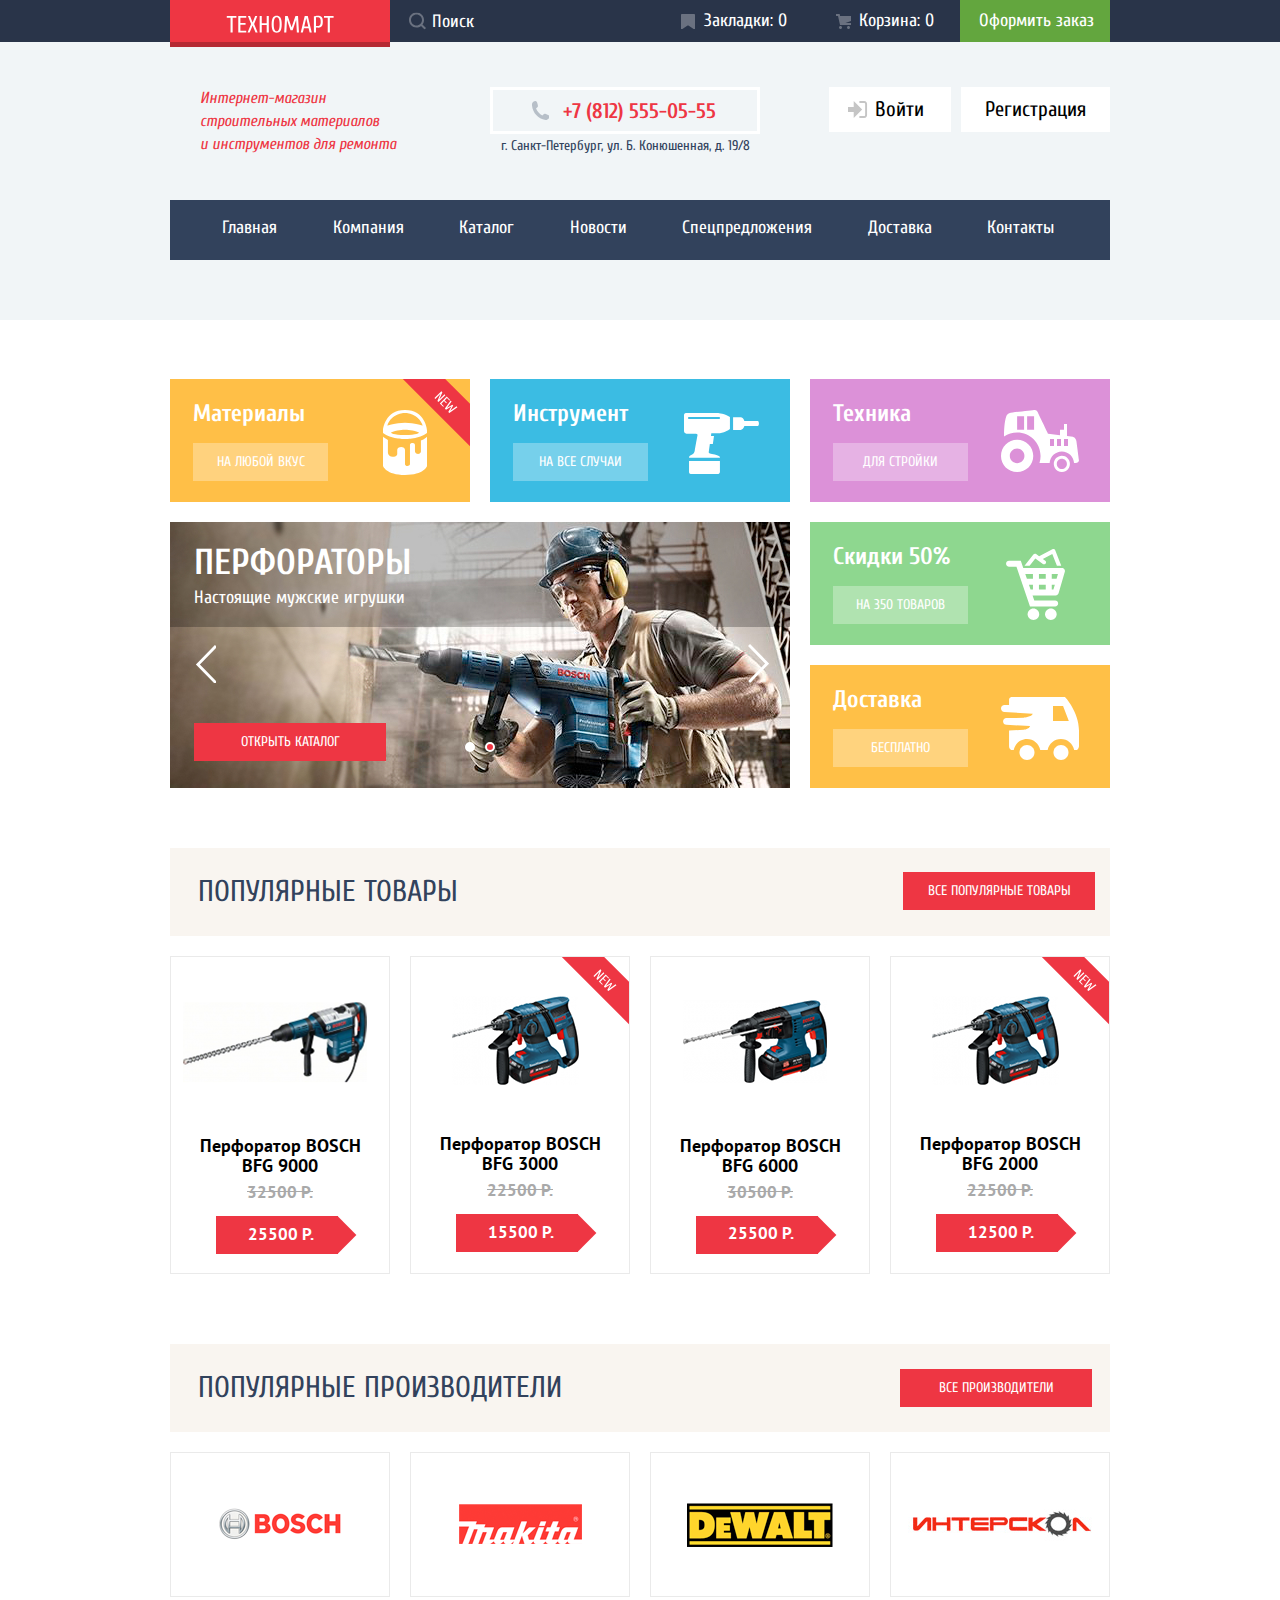
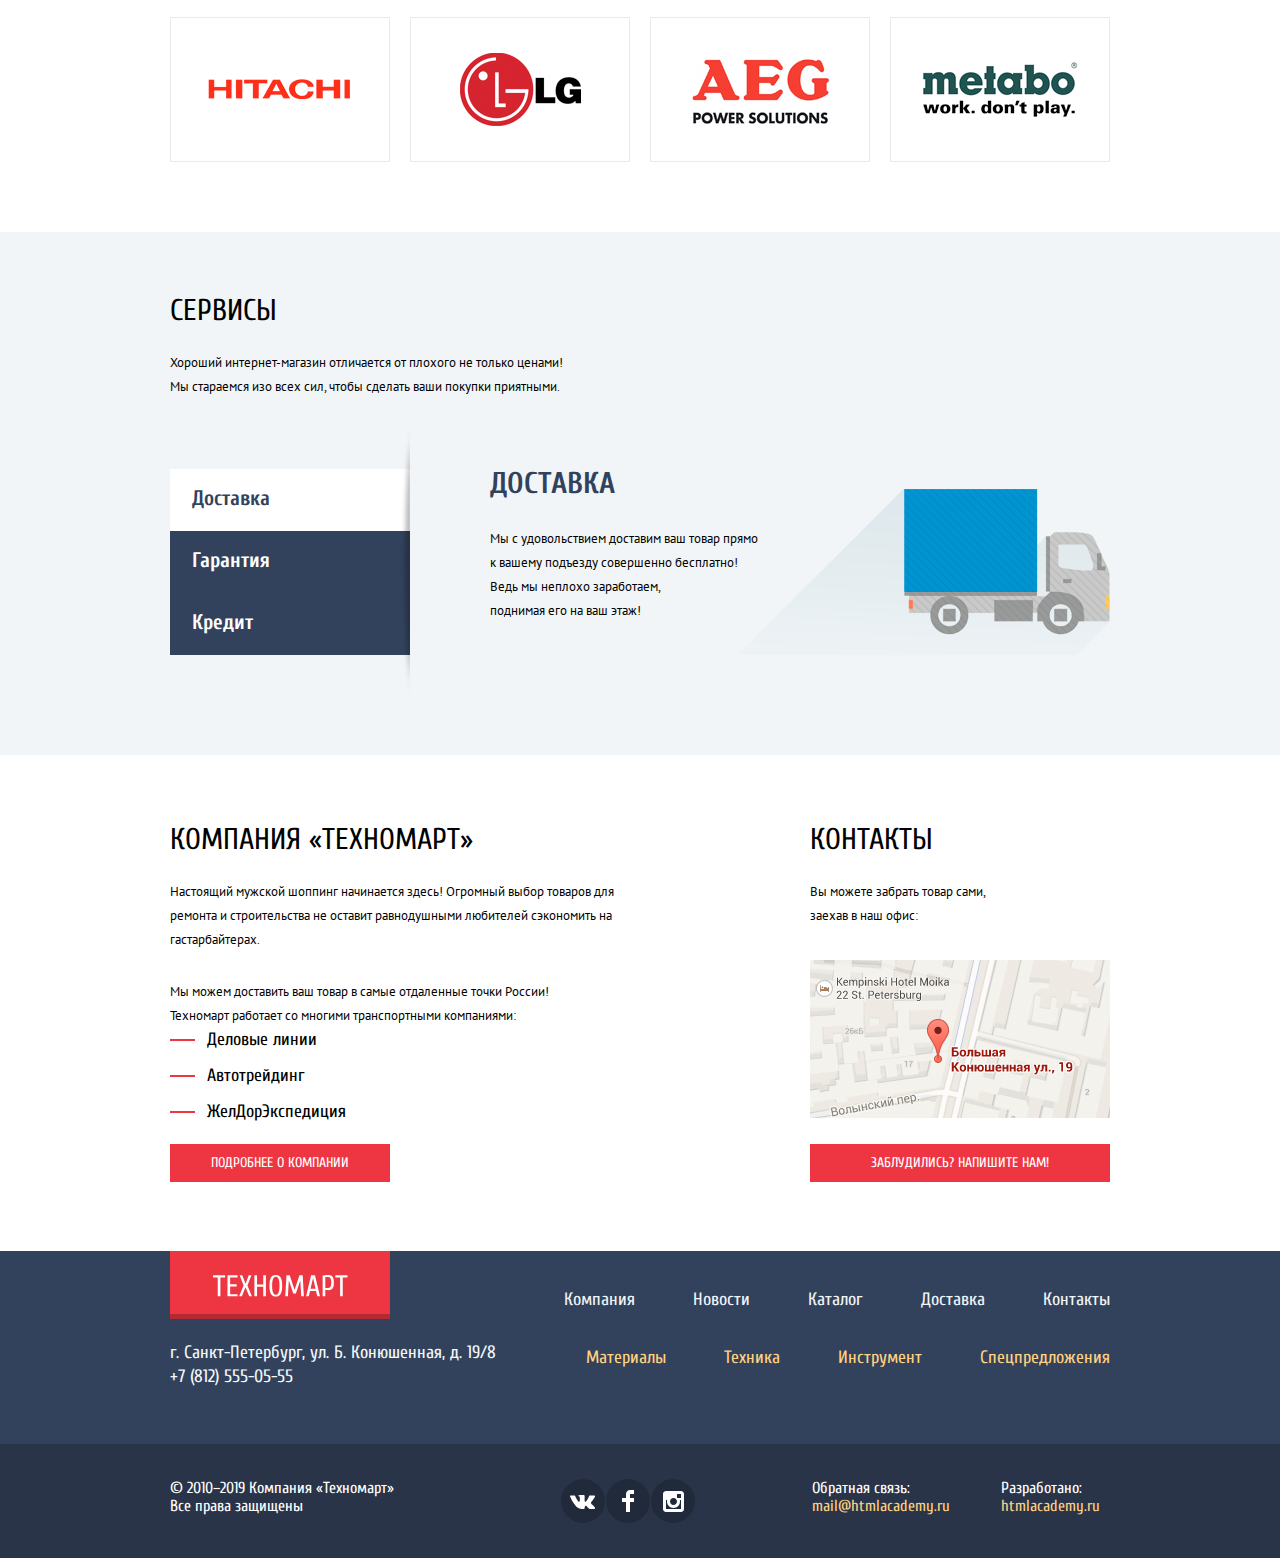
==== commit 5b5b8509: "правки" ====
--- a/index.html
+++ b/index.html
@@ -11,7 +11,7 @@
   <link rel="manifest" href="manifest.webmanifest">
   <link rel="stylesheet"
     href="https://fonts.googleapis.com/css2?family=Cuprum:wght@400;700&family=PT+Sans:wght@400;700&display=swap">
-  <link href="css/style.css" rel="stylesheet">
+  <link href="css/style.min.css" rel="stylesheet">
 </head>
 
 <body class="page-body index-body">
@@ -22,7 +22,8 @@
           <img src="img/logo/logo-technomart.svg" width="108" height="18" alt="Логотип 'Техномарт'">
         </a>
         <form class="header-search-container">
-          <input class="header-search" type="text" name="seach" placeholder="Поиск">
+          <label for="search-field" class="hidden">Поиск</label>
+          <input id="search-field" class="header-search" type="text" name="seach" placeholder="Поиск">
           <svg width="17" height="17" viewBox="0 0 17 17" fill="none" xmlns="http://www.w3.org/2000/svg">
             <path fill-rule="evenodd" clip-rule="evenodd"
               d="M13.458 12.044L17 15.586L15.586 17L12.044 13.458C10.782 14.421 9.21 15 7.5 15C3.35786 15 0 11.6421 0 7.5C0 3.35786 3.35786 0 7.5 0C11.6421 0 15 3.35786 15 7.5C15.0001 9.14309 14.4581 10.7403 13.458 12.044ZM7.5 2C4.467 2 2 4.467 2 7.5C2.00331 10.5362 4.4638 12.9967 7.5 13C10.532 13 13 10.532 13 7.5C13 4.467 10.532 2 7.5 2Z" />
@@ -39,7 +40,7 @@
       <p class="header-title-company">Интернет-магазин строительных материалов<br /> и инструментов для ремонта</p>
       <section class="header-contact">
         <h2 class="hidden">Как нас найти</h2>
-        <a class="contacts-phone" href="tel:+7(812)5550555">+7 (812) 555-05-55</a>
+        <a class="contacts-phone" href="tel:+78125550555">+7 (812) 555-05-55</a>
         <p class="contacts-adress">г. Санкт-Петербург, ул. Б. Конюшенная, д. 19/8</p>
       </section>
       <section class="user-info">
@@ -97,11 +98,11 @@
           <!--сделать продолжением списка-->
           <li class="goods-services-slider">
             <ul class="slider">
-              <li class="slider-item slider-item-perforators">
+              <li class="slider-item slider-item-perforators slider-item-active">
                 <p class="slider-item-title">Перфораторы</p>
                 <p class="slider-item-text">Настоящие мужские игрушки</p>
               </li>
-              <li class="slider-item slider-item-active slider-item-drills">
+              <li class="slider-item slider-item-drills">
                 <p class="slider-item-title">Дрели</p>
                 <p class="slider-item-text">Соседям на радость!</p>
               </li>
@@ -184,42 +185,42 @@
         <ul class="popular-manufacturers-list">
           <li>
             <a class="popular-manufacturers-item" href="blank.html">
-              <img src="img/popularBrands/brand-one.png" width="220" height="70" alt="Bosch">
-            </a>
-          </li>
-          <li>
-            <a class="popular-manufacturers-item" href="blank.html">
-              <img src="img/popularBrands/brand-two.png" width="220" height="70" alt="Makita">
-            </a>
-          </li>
-          <li>
-            <a class="popular-manufacturers-item" href="blank.html">
-              <img src="img/popularBrands/brand-three.png" width="220" height="70" alt="Dewalt">
-            </a>
-          </li>
-          <li>
-            <a class="popular-manufacturers-item" href="blank.html">
-              <img src="img/popularBrands/brand-four.png" width="220" height="70" alt="Интерскол">
-            </a>
-          </li>
-          <li>
-            <a class="popular-manufacturers-item" href="blank.html">
-              <img src="img/popularBrands/brand-five.png" width="220" height="70" alt="Hitachi">
-            </a>
-          </li>
-          <li>
-            <a class="popular-manufacturers-item" href="blank.html">
-              <img src="img/popularBrands/brand-six.png" width="220" height="70" alt="LG">
-            </a>
-          </li>
-          <li>
-            <a class="popular-manufacturers-item" href="blank.html">
-              <img src="img/popularBrands/brand-seven.png" width="220" height="70" alt="AEG Power Solutions">
-            </a>
-          </li>
-          <li>
-            <a class="popular-manufacturers-item" href="blank.html">
-              <img src="img/popularBrands/brand-eight.png" width="220" height="70" alt="Metabo. Work, don't play">
+              <img src="img/popular-brands/brand-one.png" width="220" height="70" alt="Bosch">
+            </a>
+          </li>
+          <li>
+            <a class="popular-manufacturers-item" href="blank.html">
+              <img src="img/popular-brands/brand-two.png" width="220" height="70" alt="Makita">
+            </a>
+          </li>
+          <li>
+            <a class="popular-manufacturers-item" href="blank.html">
+              <img src="img/popular-brands/brand-three.png" width="220" height="70" alt="Dewalt">
+            </a>
+          </li>
+          <li>
+            <a class="popular-manufacturers-item" href="blank.html">
+              <img src="img/popular-brands/brand-four.png" width="220" height="70" alt="Интерскол">
+            </a>
+          </li>
+          <li>
+            <a class="popular-manufacturers-item" href="blank.html">
+              <img src="img/popular-brands/brand-five.png" width="220" height="70" alt="Hitachi">
+            </a>
+          </li>
+          <li>
+            <a class="popular-manufacturers-item" href="blank.html">
+              <img src="img/popular-brands/brand-six.png" width="220" height="70" alt="LG">
+            </a>
+          </li>
+          <li>
+            <a class="popular-manufacturers-item" href="blank.html">
+              <img src="img/popular-brands/brand-seven.png" width="220" height="70" alt="AEG Power Solutions">
+            </a>
+          </li>
+          <li>
+            <a class="popular-manufacturers-item" href="blank.html">
+              <img src="img/popular-brands/brand-eight.png" width="220" height="70" alt="Metabo. Work, don't play">
             </a>
           </li>
         </ul>
@@ -303,7 +304,7 @@
             <img class="mini-map" src="img/map1.png" width="300" height="158" alt="Карта">
           </a>
         </figure>
-        <button class="button" type="button">заблудились? напишите нам!</button>
+        <a href="blank.html" class="button">заблудились? напишите нам!</a>
       </section>
     </div>
   </main>
--- a/css/style.min.css
+++ b/css/style.min.css
@@ -0,0 +1 @@
+:root{--basic-white:#ffffff;--basik-blue-dark:#293449;--basik-blue:#32425C;--basik-red:#EE3643;--basic-black:#000000;--basic-green:#63A63E;--basic-yellow:#FFD180;--basic-neutral:#F9F5F0;--basik-neutral-light:#F1F5F7;--basik-neutral-light-catalog:#F7F3EC;--basic-grey:#A9A9A9;--basic-greylight:#C5C5C5;--cuprum:"Cuprum","Arial",sans-serif;--pt-sans:"PT Sans","Roboto",sans-serif}input,input:active,input:focus,input:hover,textarea,textarea:active,textarea:focus,textarea:hover{border:none;outline:0}fieldset{border:none}.page{height:100%}.hidden{position:absolute;width:1px;height:1px;margin:-1px;border:0;padding:0;white-space:nowrap;clip-path:inset(100%);clip:rect(0 0 0 0);overflow:hidden}.page-body{min-width:960px;margin:0;padding:0;font-family:var(--cuprum);color:var(--basic-white);background-color:var(--basic-white);min-height:100%;display:grid;grid-template-rows:min-content 1fr min-content;align-content:start;position:relative}a{text-decoration:none;color:inherit}img{max-width:100%;height:auto}h1{font-weight:400}h2{font-weight:400}.main-header{background-color:var(--basik-neutral-light);min-height:320px}.top-header-container{background-color:var(--basik-blue-dark)}.index-content{margin-top:59px}.header-logo{height:47px;width:220px;background-color:var(--basik-red);box-shadow:inset 0 -5px 0 rgba(0,0,0,.24);display:flex;align-items:center;justify-content:center;flex-shrink:0;position:absolute;left:0;top:0}.header-logo:active{background-color:#ba2732;box-shadow:inset 0 -5px 0 rgba(0,0,0,.24);display:flex}.main-container{width:940px;margin:0 auto}.footer-logo{height:68px;width:220px;background:var(--basik-red);box-shadow:inset 0 -5px 0 rgba(0,0,0,.24);display:flex;justify-content:center;align-items:center}.footer-logo:active{background:#ba2732;box-shadow:inset 0 -5px 0 rgba(0,0,0,.24);display:flex}.header-navigation{background-color:var(--basik-blue-dark);min-height:42px;width:940px;display:flex;align-items:stretch;position:relative;padding-left:220px;box-sizing:border-box}.header-search-container{position:relative}.header-search-container svg{position:absolute;left:19px;top:50%;transform:translateY(-50%);opacity:.3;fill:var(--basic-white)}.header-search-container:hover svg{opacity:1}.header-search:focus+svg{fill:var(--basik-red);opacity:1}.header-search{background-color:transparent;color:var(--basic-white);font-size:18px;line-height:24px;width:271px;height:42px;padding-left:42px;box-sizing:border-box}.header-search::placeholder{color:var(--basic-white);font-size:18px;line-height:24px;font-family:var(--cuprum)}.header-search:focus{color:var(--basic-black);background-color:var(--basic-white)}.header-search:focus::placeholder{color:var(--basic-black)}.header-title-company{background-color:transparent;color:var(--basik-red);font-style:italic;font-size:16px;line-height:23px}.contacts-phone{color:var(--basik-red);font-weight:700;font-size:21px;line-height:30px;display:block;box-sizing:border-box;padding:6px 40px 5px 70px;width:270px;min-height:45px;border:3px solid var(--basic-white);position:relative}.contacts-phone::before{content:"";position:absolute;top:11px;left:38px;width:18px;height:19px;background-image:url(../img/icon/phone.svg);background-repeat:no-repeat;background-position:0 0}.contacts-adress{color:var(--basik-blue);font-size:14px;line-height:24px;text-align:center;margin:0;width:270px}.login-button{color:var(--basic-black);background-color:var(--basic-white);font-size:21px;line-height:21px}.user-info{justify-self:flex-end;display:flex;align-items:flex-start;flex-wrap:wrap;justify-content:center}.login-link{display:flex;align-items:center;padding:12px 27px 12px 19px;margin-right:10px}.login-link svg{fill:#c5c5c5;padding-right:7px}.login-link:hover svg{fill:#3d546f}.login-link:active svg{fill:var(--basic-greylight)}.register-link{padding:12px 24px}.login-button:hover{color:var(--basik-red)}.login-button:active{color:var(--basic-greylight)}.bottom-header-container{width:940px;display:grid;grid-template-columns:1fr 1fr 1fr;grid-template-rows:min-content;column-gap:20px}.header-contact,.user-info,.user-info-catalog{margin-top:45px;min-height:113px;box-sizing:border-box}.user-info-catalog{display:flex;flex-direction:column}.header-title-company{align-self:center;width:197px;margin-left:30px}.header-navigation-main{background-color:var(--basik-blue);grid-column-start:1;grid-column-end:-1}.header-navigation-list{list-style:none;margin:0;padding:0;display:flex;justify-content:space-between}.header-navigation-item{display:block;font-size:18px;line-height:24px;white-space:nowrap;padding:5px 24px 5px 20px;box-sizing:border-box}.header-navigation-list{padding:0 32px}.header-navigation-list-item{display:block;font-size:18px;line-height:24px;white-space:nowrap;padding:16px 24px 20px 20px}.header-navigation-item:hover,.header-navigation-list-item:hover{background-color:var(--basik-blue-dark)}.header-navigation-item:active,.header-navigation-list-item:active{color:rgba(255,255,255,.5);box-shadow:inset 0 -5px 0 #293449}.basket{padding:5px 22px 5px 13px;margin-left:12px;min-width:137px}.basket::before{background-image:url(../img/icon/basket-header.svg)}.basket-full{background-color:var(--basik-red)}.order{background-color:var(--basic-green);padding:9px 16px 9px 19px;min-width:150px}.order:hover{background-color:#5fbb2d}.order:active{background-color:var(--basic-green);color:rgba(255,255,255,.5);box-shadow:none}.bookmark:active{background-color:#161d29}.bookmark::before{background-image:url(../img/icon/bookmark.svg)}.top-menu-item::before{content:"";width:15px;height:15px;background-repeat:no-repeat;background-position:0 0;display:block;opacity:.3;margin-right:8px}.top-menu-item{display:flex;align-items:center}.top-menu-item:hover::before{opacity:1}.top-menu-item:active::before{opacity:.3}.popular-goods{margin-top:60px}.button-popular-goods{transform:translate(3px,-1px)}.title-container{display:flex;padding:25px 18px 25px 28px;align-items:center;justify-content:space-between;background-color:var(--basic-neutral);box-sizing:border-box}.goods-services-nav{list-style:none;display:grid;grid-template-columns:1fr 1fr 1fr;gap:20px;padding:0;margin:0}.goods-services-item{width:300px;min-height:123px;position:relative;padding:20px 23px;box-sizing:border-box}.new-item::after{content:"";position:absolute;top:0;right:0;width:70px;height:70px;background-image:url(../img/icon/new-item.svg);background-repeat:no-repeat;background-position:0 0}.goods-services-item-title{font-weight:700;font-size:24px;line-height:30px;margin:0}.catalog-button{font-weight:400;font-size:14px;line-height:18px;background-color:rgba(255,255,255,.3);text-transform:uppercase;display:flex;align-items:center;justify-content:center;min-height:38px;width:135px;margin-top:14px}.catalog-button:hover{background-color:rgba(197,197,197,.3)}.catalog-button:active{background-color:rgba(169,169,169,.3)}.materials{background-color:#ffbf47;background-image:url(../img/icon/materials.svg);background-repeat:no-repeat;background-position:top 31px right 43px}.tools{background-color:#3bbce3;background-image:url(../img/icon/tools.svg);background-repeat:no-repeat;background-position:top 34px right 31px}.technics{background-color:#dc91d8;background-image:url(../img/icon/technics.svg);background-repeat:no-repeat;background-position:top 31px right 31px}.discounts{background-color:#8ed78f;background-image:url(../img/icon/basket-main.svg);background-repeat:no-repeat;background-position:top 26px right 45px}.delivery-item{background-color:#ffc047;background-image:url(../img/icon/car.svg);background-repeat:no-repeat;background-position:top 32px right 31px}.goods-services-slider{position:relative;grid-column-start:1;grid-column-end:3;grid-row-start:2;grid-row-end:4}.slider{list-style:none;padding:0}.slider-item{min-width:620px;min-height:266px;background-repeat:no-repeat;padding-top:23px;padding-left:24px;box-sizing:border-box;display:none}.slider-item-active{display:block}.slider-item-drills{background-image:url(../img/slider-top/drills.jpg)}.slider-item-perforators{background-image:url(../img/slider-top/perforators.jpg)}.slider-item-title{font-weight:700;font-size:36px;line-height:36px;text-transform:uppercase;margin:0}.slider-item-text{font-size:18px;line-height:24px;margin:5px 0}.button{background-color:var(--basik-red);color:var(--basic-white);font-size:14px;line-height:18px;text-transform:uppercase;border:none;width:192px;height:38px;display:flex;align-items:center;justify-content:center}.button:hover{background:#ca2c37}.button:active{background:#ba2732}.button-slider{position:absolute;bottom:27px;left:24px}.slider-controls{border:none;margin:0;padding:0}.slider-controls-right{position:absolute;bottom:105px;right:21px;height:39px;width:21px;background-image:url(../img/icon/cornerright.svg);background-position:0 0;background-repeat:no-repeat;background-color:transparent}.slider-controls-left{position:absolute;bottom:105px;left:25px;height:39px;width:21px;background-image:url(../img/icon/cornerleft.svg);background-position:0 0;background-repeat:no-repeat;background-color:transparent}.slider-bullets{position:absolute;bottom:34px;left:50%;transform:translateX(-50%);z-index:20}.bullet-button{padding:0;width:10px;height:10px;background-color:var(--basic-white);border:2px solid var(--basic-white);border-radius:50%;cursor:pointer}.bullet-button:not(:last-child){margin-right:6px}.bullet-button-active{background-color:var(--basik-red)}.bullet-button:focus{outline:0}.section-title{font-size:30px;line-height:30px;color:var(--basik-blue);text-transform:uppercase;margin:0}.section-title-black{font-size:30px;line-height:30px;color:var(--basic-black);text-transform:uppercase;margin:0}.page-catalog{display:grid;grid-template-columns:220px 1fr;column-gap:20px}.goods-list{list-style:none;display:grid;grid-template-columns:repeat(4,1fr);column-gap:20px;row-gap:18px;padding:0;margin:20px 0 48px}.goods-list-item{min-height:318px;width:220px;font-family:var(--pt-sans);border:1px solid #eaeaea;position:relative;box-sizing:border-box}.goods-list-item img{display:block;margin:auto;object-fit:scale-down}.goods-list-item:hover{box-shadow:0 4px 20px rgba(0,0,0,.15)}.goods-item-buy-container{box-sizing:border-box;position:absolute;top:0;width:100%;right:0;height:170px;background-color:var(--basic-white);opacity:0;padding:38px 41px}.goods-item-buy-container .button{margin-bottom:10px}.goods-list-item:hover .goods-item-buy-container{opacity:1}.goods-item-title{font-weight:700;font-size:18px;line-height:20px;color:var(--basic-black);width:185px;margin:15px auto 7px;text-align:center}.goods-item-text{font-weight:700;font-size:17px;line-height:18px;text-decoration-line:line-through;text-transform:uppercase;color:var(--basic-grey);margin:0 auto;width:172px;text-align:center}.popular-goods-list{margin-bottom:70px}.goods-item-button{box-sizing:border-box;padding-left:8px;padding-bottom:3px;font-weight:700;font-size:17px;line-height:18px;height:38px;width:122px;position:relative;margin-left:45px;margin-top:15px;margin-bottom:19px}.goods-item-button::after{content:"";position:absolute;top:6px;right:-13px;width:26px;height:26px;background-color:inherit;transform:rotate(45deg)}.catalog-goods-list .goods-list{grid-template-columns:repeat(3,1fr)}.button-green{font-size:14px;line-height:18px;text-transform:uppercase;background-color:var(--basic-green);color:inherit;font-family:var(--cuprum);border-radius:2px;box-shadow:inset 0 -3px 0 #367315;width:135px;height:38px}.button-green:hover{background-color:#5fbb2d}.button-green:active{background-color:#518534}.button-white{font-size:14px;line-height:18px;text-transform:uppercase;background-color:var(--basic-white);color:var(--basik-blue);border:3px solid #63a63e;border-radius:2px;font-family:var(--cuprum);width:135px;height:38px;box-sizing:border-box}.button-white:hover{border:3px solid var(--basik-blue);background-color:var(--basic-white)}.button-white:active{border:3px solid #98a0ad;color:#98a0ad;background-color:var(--basic-white)}.popular-manufacturers-list{display:grid;grid-template-columns:repeat(4,1fr);gap:20px;padding:0;margin-top:20px}.popular-manufacturers-item{background-color:var(--basic-white);width:220px;min-height:145px;border:1px solid #eaeaea;display:flex;align-items:center;justify-content:center;box-sizing:border-box}.popular-manufacturers-item img{object-fit:scale-down}.popular-manufacturers-item:hover{border:1px solid #eaeaea;filter:drop-shadow(0 4px 20px rgba(0, 0, 0, .15))}.popular-manufacturers-item:active{border:1px solid #eaeaea;box-shadow:0 4px 4px rgba(0,0,0,.25);opacity:.5;filter:drop-shadow(0 4px 20px rgba(0, 0, 0, .15))}.services-wrapper{background-color:var(--basik-neutral-light)}.services{width:940px;margin:70px auto;padding:64px 0 100px}.main-text,.services-main-text{font-family:var(--pt-sans);font-size:13px;line-height:24px;color:var(--basic-black);margin:25px 0 0}.companions .main-text{width:460px}.main-text{margin:28px 0 0}.services-navigation-container{display:flex;justify-content:space-between;margin-top:70px}.services-navigation{list-style:none;margin:0 80px 0 0;padding:0;width:240px;position:relative}.services-navigation::after{content:"";position:absolute;top:-48px;right:0;width:10px;height:279px;background-image:url(../img/line.png)}.services-navigation-item{background-color:var(--basik-blue);font-weight:700;font-size:21px;line-height:30px;color:inherit;padding:14px 0 18px 22px}.services-navigation-item:hover{background:var(--basik-blue-dark);box-shadow:0 1px 0 #293449,inset 0 1px 0 #405069}.services-navigation-item-active{background:var(--basic-white);color:var(--basik-blue);pointer-events:none}.visible{flex-grow:1}.delivery{background-image:url(../img/services/delivery.png);background-repeat:no-repeat;background-position:top 20px right;background-color:transparent}.garantee{background-image:url(../img/services/guarantee.png);background-repeat:no-repeat;background-position:top right -6px;background-color:transparent}.garantee .main-text{width:331px}.credit{background-image:url(../img/services/credit.png);background-repeat:no-repeat;background-position:top right;background-color:transparent;margin-right:-10px}.credit .main-text{width:309px;margin-bottom:27px}.company-contacts{list-style:none;display:grid;grid-template-columns:1fr 300px;width:940px;padding-bottom:66px}.companions .button{width:220px}.companions-list{list-style:none;padding:0;margin:0 0 20px 37px}.companions-list-item{font-size:18px;line-height:24px;color:var(--basic-black);margin-bottom:12px;position:relative}.companions-list-item:last-child{margin-bottom:0}.companions-list-item::before{content:"";position:absolute;top:11px;left:-37px;width:25px;height:2px;background-color:var(--basik-red)}.footer-map figure{margin:0}.mini-map{margin-top:32px;margin-bottom:25px;height:158px;width:300px}.footer-map .button{height:38px;width:100%;transform:translateY(-3px)}.contacts-main-text{margin:25px 0 0}.contacts-main-sub-text{margin:28px 0 0}.footer-top-wrapper{background-color:var(--basik-blue)}.footer-top{width:940px;margin:auto;display:grid;grid-template-columns:1fr 2fr}.footer-navigation{justify-self:end}.footer-bottom-wrapper{background-color:var(--basik-blue-dark)}.footer-bottom{width:940px;margin:auto;padding:35px 0;display:grid;grid-template-columns:2fr 2fr 1fr min-content;column-gap:51px}.footer-adress{font-size:18px;line-height:24px;color:#f3f7f9;width:329px;margin:22px 0 54px}.footer-navigation-list-up{list-style:none;margin:37px 0 34px;padding:0;display:flex;justify-content:flex-end;flex-wrap:wrap}.footer-navigation-item{font-size:18px;line-height:24px;margin-right:58px}li:last-child .footer-navigation-item{margin-right:0}.footer-navigation-list-up .footer-navigation-item{color:var(--basik-neutral-light)}.footer-navigation-list-up .footer-navigation-item:hover{text-decoration:underline}.footer-navigation-list-up .footer-navigation-item:active{opacity:.5;text-decoration:none}.footer-navigation-list-down{list-style:none;margin:0 0 74px;padding:0;display:flex;justify-content:flex-end;flex-wrap:wrap}.footer-navigation-list-down .footer-navigation-item{color:#ffd180}.footer-navigation-list-down .footer-navigation-item:hover{text-decoration:underline}.footer-navigation-list-down .footer-navigation-item:active{opacity:.5;text-decoration:none}.footer-text{font-size:16px;line-height:18px;color:inherit;margin:0}.footer-social-list{list-style:none;margin:0;padding:0;display:flex;justify-content:center;transform:translateX(-5px)}.footer-social-item{margin-right:1px}.social-button{display:flex;justify-content:center;align-items:center;width:44px;height:44px;border-radius:50%;background-color:#212a3a}.social-button:hover{background-color:var(--basik-red)}.social-button:active{background-color:var(--basik-red)}.footer-mail{font-size:16px;line-height:18px;color:inherit;margin:0;transform:translateX(-10px)}.footer-copyright{font-size:16px;line-height:18px;color:inherit;margin:0;transform:translateX(-10px)}.footer-link{font-size:16px;line-height:18px;color:#ffd180}.footer-link:hover{text-decoration:underline}.footer-link:active{color:var(--basik-red);text-decoration:none}.modal{position:absolute;background-color:var(--basic-white);color:var(--basic-black);border-top:7px solid var(--basik-red)}.modal-letter{position:absolute;bottom:359px;left:calc(50% - 10px);transform:translateX(-50%);height:430px;width:620px;padding:40px 80px 37px;box-sizing:border-box;box-shadow:0 4px 20px rgba(0,0,0,.15);display:none}.modal-form-control{font-family:var(--pt-sans);font-size:13px;line-height:24px;padding:7px 8px 7px 12px}.modal-form-control::placeholder{color:var(--basic-grey)}.modal-letter-active{display:block}.modal-close{position:absolute;background-image:url(../img/icon/close.svg);background-position:0 0;background-repeat:no-repeat;background-color:transparent;width:21px;height:21px;border:none;outline:0}.modal-close-letter{top:14px;right:11px}.modal-natification-close{top:14px;right:11px}.modal-form{display:grid;grid-template-columns:1fr 1fr;column-gap:20px}.modal-natification{height:282px;width:620px;top:655px;left:calc(50% + 15px);transform:translateX(-50%);box-shadow:0 4px 20px rgb(0,0,0,.15);display:none}.modal-natification-active{display:block}.modal-natification p{margin:67px 80px 67px;padding-left:100px;font-weight:700;font-size:24px;line-height:30px;position:relative}.modal-natification p::before{content:"";position:absolute;top:50%;left:0;transform:translateY(-50%);width:66px;height:66px;background-image:url(../img/icon/basket-add.png);background-position:0 0;background-repeat:no-repeat}.order-wrapper{height:112px;width:620px;background-color:#f1f1f1;display:flex;justify-content:center;align-items:center}.button-order{margin-right:10px}.button-close{background-color:var(--basic-white);color:var(--basic-black);font-size:14px;line-height:18px;text-transform:uppercase;border:none;width:192px;height:38px;display:flex;align-items:center;justify-content:center}.modal-form-control,.modal-form-control:active,.modal-form-control:focus,.modal-form-control:hover{display:block;width:100%;background-color:transparent;outline:2px solid #c5c5c5;border-radius:2px;margin-top:11px;box-sizing:border-box}.modal-form-input{min-height:38px}.modal-letter-text{grid-column-start:1;grid-column-end:-1;margin-top:13px;padding-bottom:37px}.modal-form-text{min-height:114px;min-width:460px}.button-letter-wrapper{background-color:#f4f4f4;height:112px;width:100%;position:absolute;bottom:0;left:0;padding:37px 80px;box-sizing:border-box;grid-column-start:1;grid-column-end:-1}.button-letter{width:100%;height:38px}.modal-map{height:449px;width:943px;bottom:332px;left:calc(50% - 5px);transform:translateX(-50%);box-shadow:0 4px 20px rgb(0 0 0 / 15%);display:none}.modal-map-active{display:block}.modal-map iframe{border:none}.modal-close-map{top:15px;right:11px}.user-info-container{background-color:var(--basic-white);display:flex;align-items:center;height:45px;width:299px;padding:12px 15px;box-sizing:border-box}.user-card{font-size:21px;line-height:21px;color:var(--basic-black);display:flex;align-items:center;width:100%}.user-card:active{color:var(--basic-greylight)}.user-card svg{margin-right:21px;fill:var(--basic-greylight)}.user-card:hover svg{fill:#3d546f}.user-card:active svg{fill:var(--basic-greylight)}.logout svg{fill:var(--basic-greylight)}.logout:hover svg{fill:#3d546f}.logout:active svg{fill:var(--basic-greylight)}.user-area-container{margin:7px auto}.user-area{font-size:16px;line-height:18px;color:var(--basik-blue);margin-top:7px}.user-area:hover{color:var(--basik-red)}.user-area:active{color:var(--basic-greylight)}.user-area:first-child{margin-right:30px;position:relative}.user-area:first-child::after{content:"";position:absolute;top:6px;right:-20px;width:6px;height:6px;border-radius:50%;background-color:var(--basik-blue)}.breadcrumbs{list-style:none;margin:20px 0 0;padding:0;grid-column-start:1;grid-column-end:-1;display:flex}.breadcrumbs li{position:relative;margin-right:42px}.breadcrumbs li:not(:first-child)::after{content:"";position:absolute;top:3px;left:-24px;width:8px;height:12px;background-image:url(../img/icon/corner-right-small.svg);background-position:0 0;background-repeat:no-repeat;background-color:transparent}.breadcrumbs-item{font-family:var(--pt-sans);font-size:13px;line-height:18px;color:var(--basic-black);text-transform:uppercase}.page-title-catalog{font-size:30px;line-height:30px;text-transform:uppercase;background-color:#f2f6f8;color:var(--basik-blue);margin:20px 0;padding:30px;grid-column-start:1;grid-column-end:-1}.filters{color:var(--basic-black);text-transform:uppercase;font-family:var(--pt-sans);font-size:15px;line-height:19px;grid-row:3/5;width:220px}.filter{margin-top:14px}fieldset{padding:0;margin:0;margin-bottom:17px;border:none}.filter fieldset:last-of-type{margin-bottom:33px}.filter fieldset:not(:last-of-type){border-bottom:1px solid #e5e5e5}.price-filters{padding-bottom:23px}.brands-filters{padding-bottom:29px}.filters-title{font-family:var(--pt-sans);font-size:13px;line-height:18px;background-color:var(--basik-neutral-light-catalog);margin:0;padding:10px 10px 10px 18px;box-sizing:border-box}.filters-title-item{font-family:var(--pt-sans);font-weight:700;font-size:17px;line-height:30px;text-transform:uppercase}.price-controls{display:flex;width:220px;justify-content:space-between;position:relative}.price-controls::after{content:"—";font-size:16px;font-family:var(--pt-sans);text-transform:uppercase;position:absolute;top:50%;left:50%;transform:translate(-50%,-50%)}.range-controls{position:relative;background-color:var(--basik-neutral-light-catalog);height:90px;padding-top:50px;padding-right:20px;padding-left:20px;margin-bottom:9px;box-sizing:border-box}.range-controls .scale{height:2px;background:#d7dcde}.range-controls .bar{width:80%;height:2px;background:#00ca74}.range-controls .toggle{position:absolute;top:40px;left:0;width:4px;height:4px;padding:0;border:8px solid #fff;background-color:#ababab;border-radius:50%;box-shadow:0 2px 1px 0 rgba(171,171,171,.7);cursor:pointer}.range-controls .toggle-min{left:18px}.range-controls .toggle-max{left:160px}.filter-list{list-style:none;padding:0;margin:0}.filter-list li:first-child{margin-top:15px}.filter-list li{margin-top:20px}.filter-radio{list-style:none;padding:0;margin:0}.filter-radio li:first-child{margin-top:20px}.filter-radio li{margin-top:16px}.text-field,.text-field::placeholder{font-size:17px;color:var(--basic-black);background-color:var(--basik-neutral-light-catalog);text-align:center}.text-field{width:95px;height:38px;line-height:38px}.checkbox-label,.radio-label{display:flex;align-items:center}.checkbox-label{cursor:pointer;user-select:none;position:relative;padding-left:34px}.checkbox-label svg{display:none;margin-right:12px;fill:var(--basic-greylight);position:absolute;left:0}.checkbox-field:checked+.checkbox-label .checkbox-on{display:block}.checkbox-field:not(:checked)+.checkbox-label .checkbox-off{display:block}.checkbox-label:hover svg{fill:#b5b5b5}.checkbox-field:disabled+.checkbox-label svg{fill:#e9e9e9}.checkbox-field:disabled+.checkbox-label{color:#e9e9e9}.radio-label{cursor:pointer;user-select:none}.radio-label svg{display:none;margin-right:10px;fill:var(--basic-greylight)}.radio-field:checked+.radio-label .radio-on{display:block}.radio-field:not(:checked)+.radio-label .radio-off{display:block}.radio-label:hover svg{fill:#b5b5b5}.radio-field:disabled+.radio-label svg{fill:#e9e9e9}.radio-field:disabled+.radio-label{color:#e9e9e9}.submit-button{height:38px;width:220px;background:var(--basic-white);border:1px solid #e5e5e5;font-size:13px;line-height:18px;text-transform:uppercase}.submit-button:focus{border:none;outline:0}.sort{font-family:var(--pt-sans);background-color:var(--basik-neutral-light-catalog);font-size:13px;line-height:18px;color:var(--basic-black);text-transform:uppercase;display:flex;margin-bottom:7px}.sort-title{font-size:13px;margin:10px 140px 10px 19px}.sort-list{list-style:none;margin:0;padding:0;display:flex;align-items:center;flex-grow:1}.sort-item:not(:first-child){opacity:.3;border-bottom:1px dashed var(--basik-red);margin-left:69px}.sort-item:hover{color:var(--basic-black);border-bottom:1px solid var(--basik-red);opacity:1}.sort-item-active{color:var(--basik-red);border-bottom:none;opacity:1}.sort-deriction{fill:var(--basic-greylight)}.sort-deriction:hover{fill:var(--basic-black)}.sort-deriction:active{fill:var(--basik-red)}.sort-deriction-active{fill:var(--basik-red)}.goods-list{list-style:none}.goods-list-item-image-fix{transform:translate(-5px,3px)}.sort-item-asc{margin:14px 0 14px 46px}.sort-item-desc{margin:14px 14px 14px 21px}.pager-navigation{list-style:none;margin-bottom:59px;padding:0;display:flex;box-sizing:border-box}.pager-item{font-family:var(--pt-sans);font-size:13px;line-height:18px;border:1px solid #e5e5e5;border-radius:2px;color:var(--basic-black);text-transform:uppercase;padding:9px 15px;margin-right:10px;box-sizing:border-box;display:block;text-align:center}.label-form{font-size:18px;line-height:24px}.pager-item:hover{border:1px solid var(--basic-greylight)}.pager-item:active{border:1px solid var(--basik-red)}.pager-item-active{background-color:var(--basik-red);color:var(--basic-white)}.pager-item-next{min-width:140px}.page-discription-wrapper{background:var(--basik-neutral-light)}.page-discription{width:940px;padding:64px 0 70px}.page-discription-title{font-size:30px;line-height:30px;color:var(--basic-black);text-transform:uppercase;margin:0}.text-description{font-family:var(--pt-sans);font-size:13px;line-height:24px;color:var(--basic-black);margin:25px 0 0}
